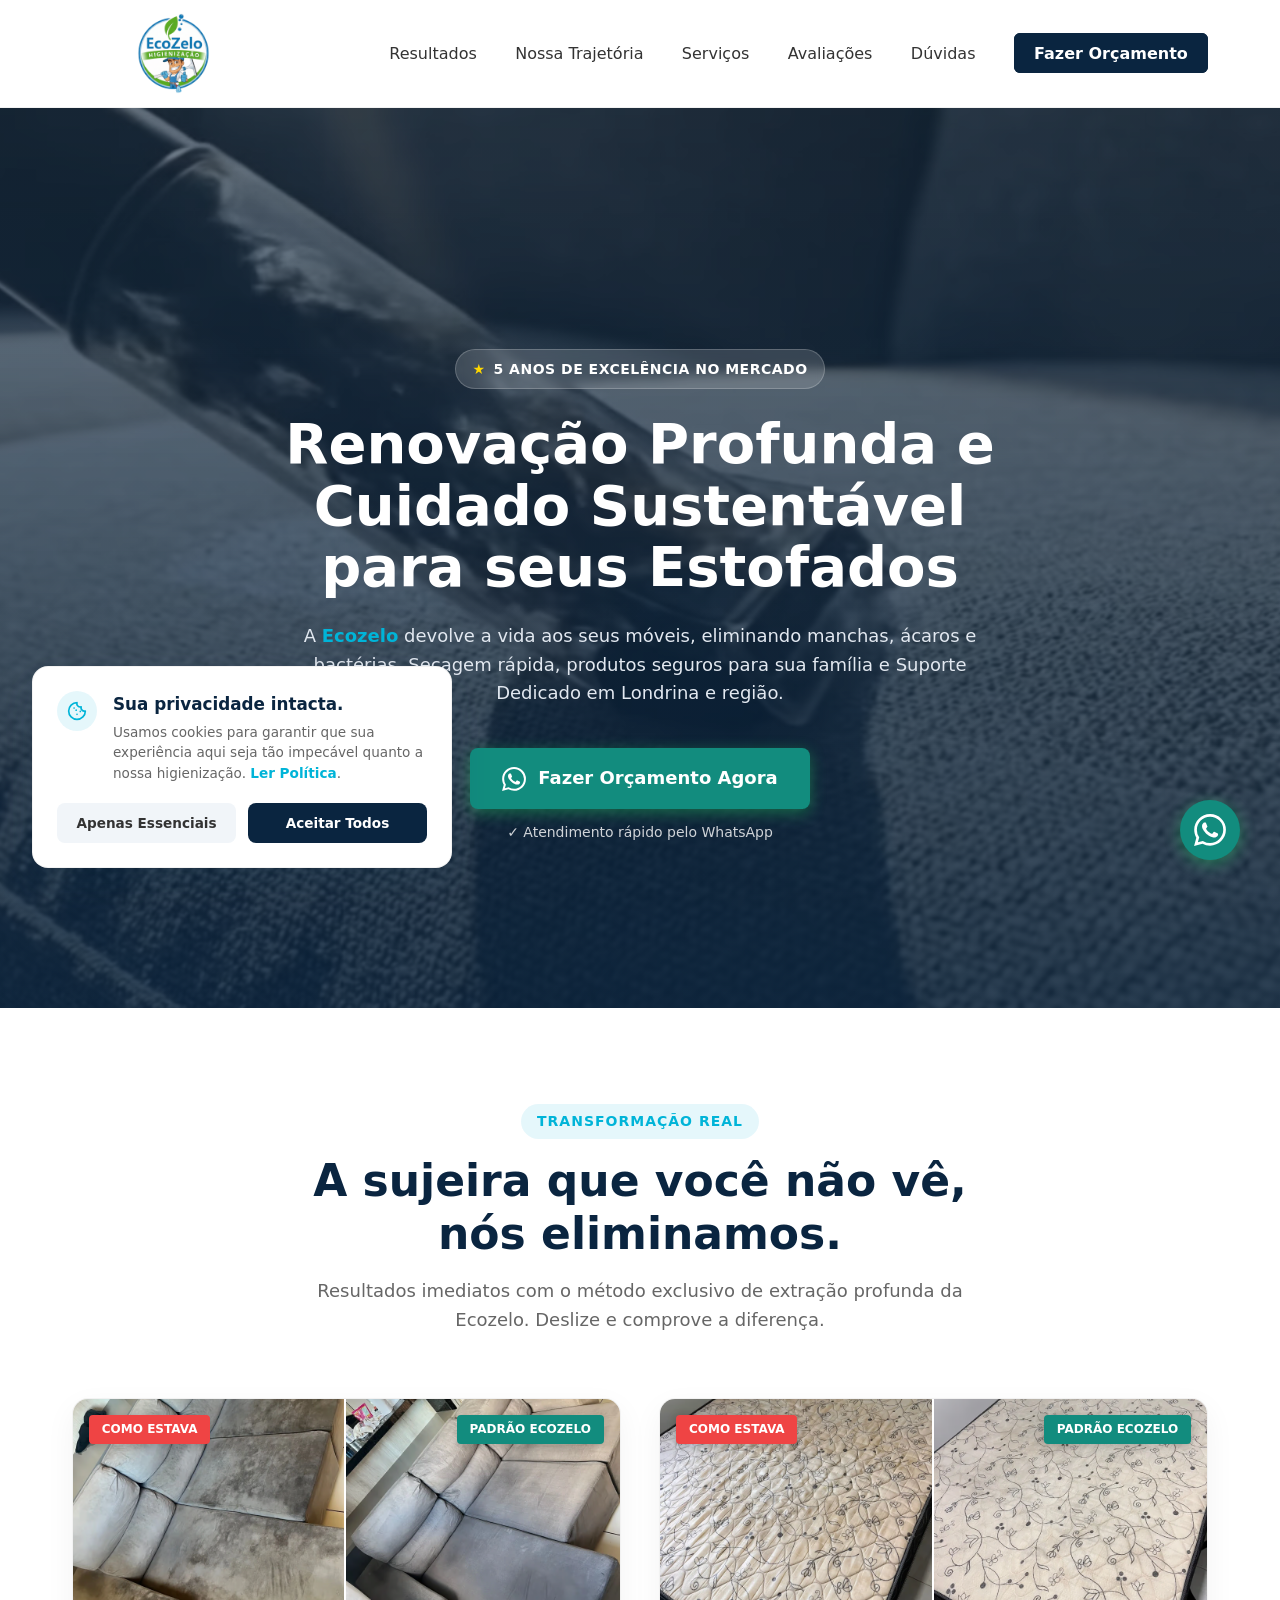
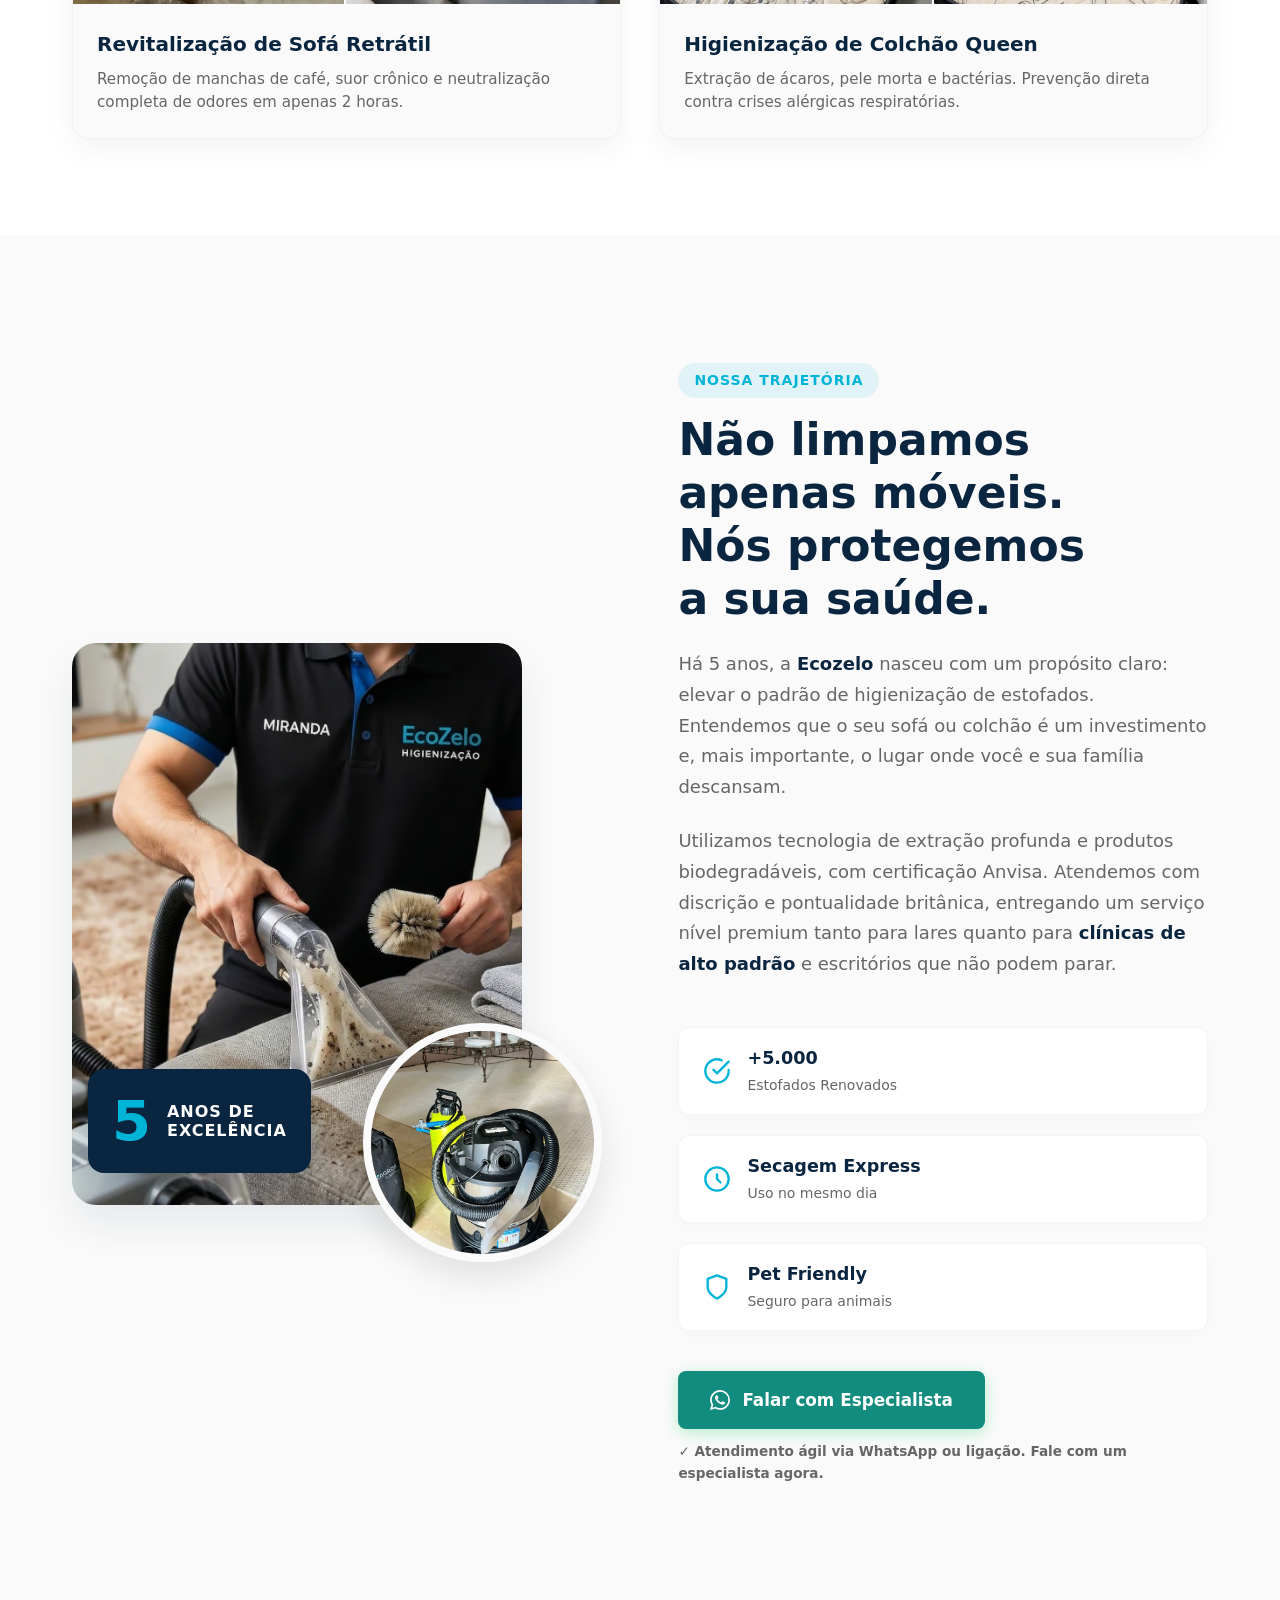
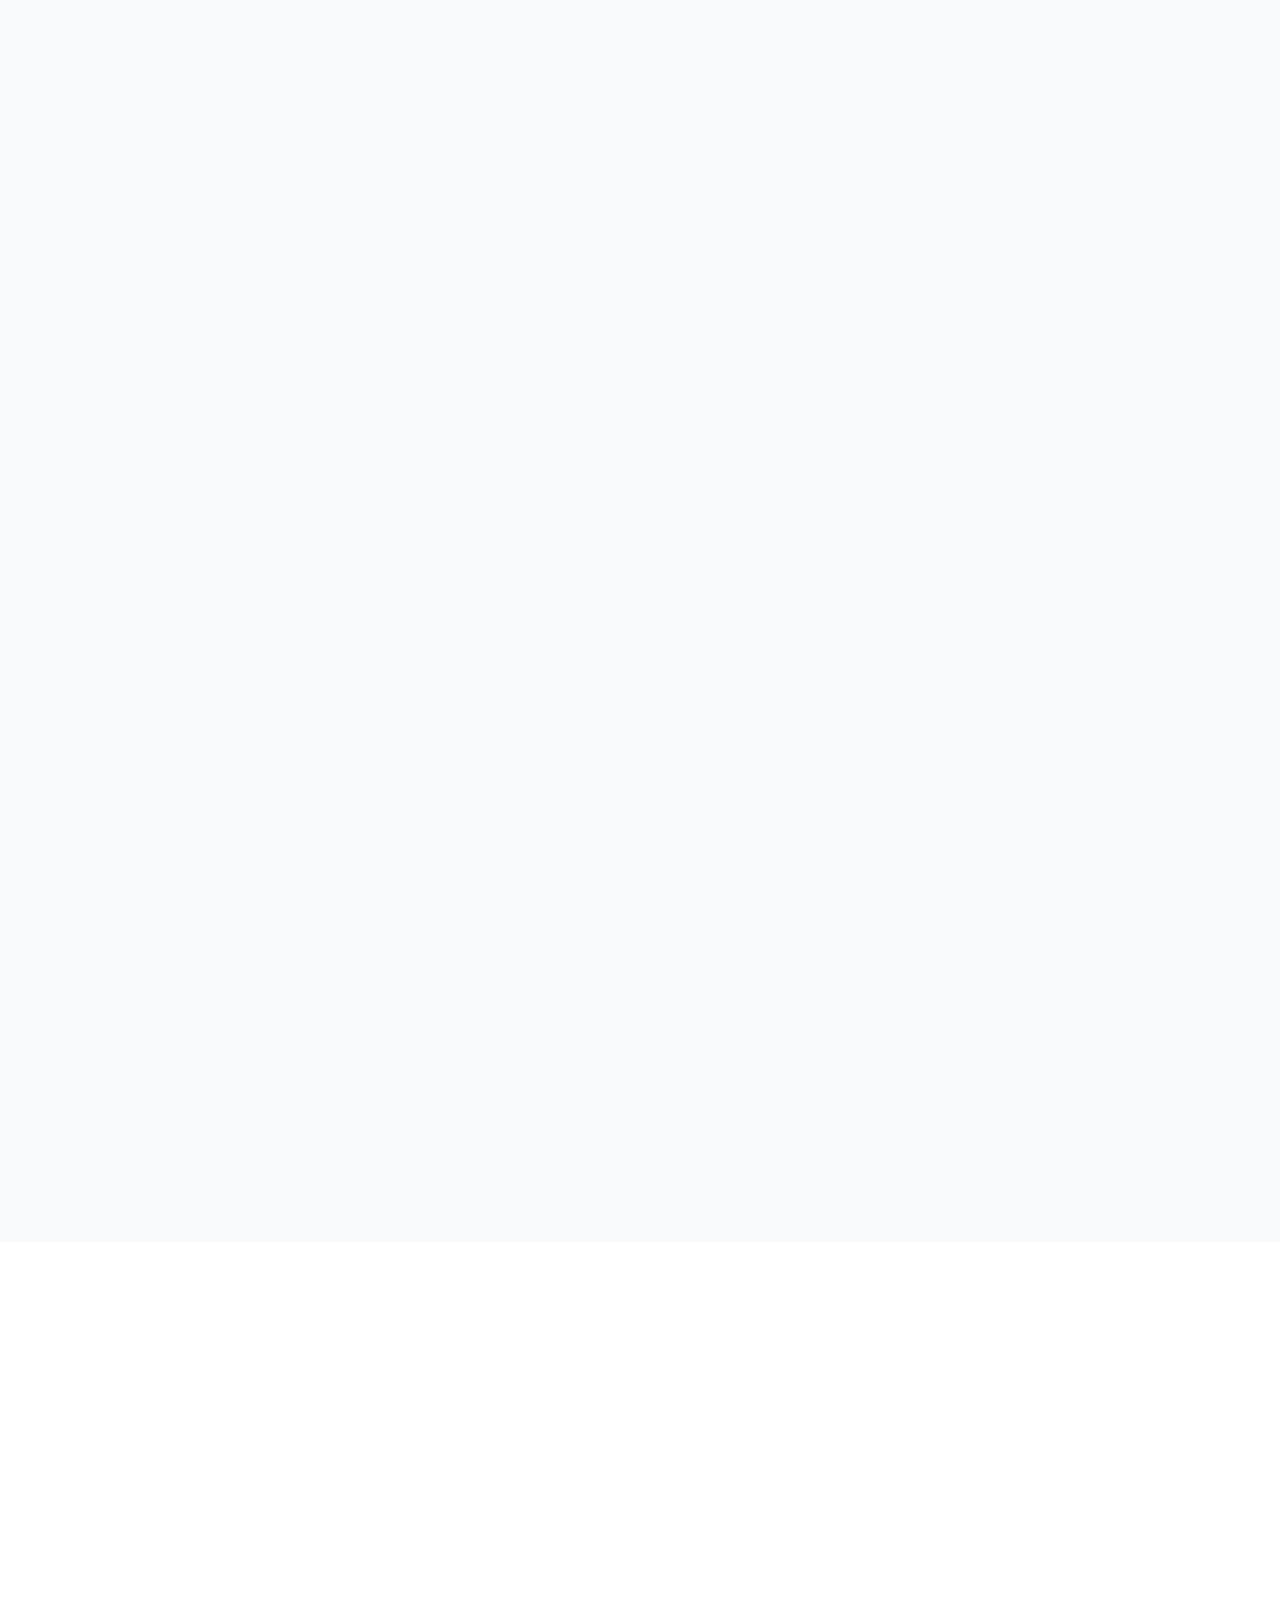
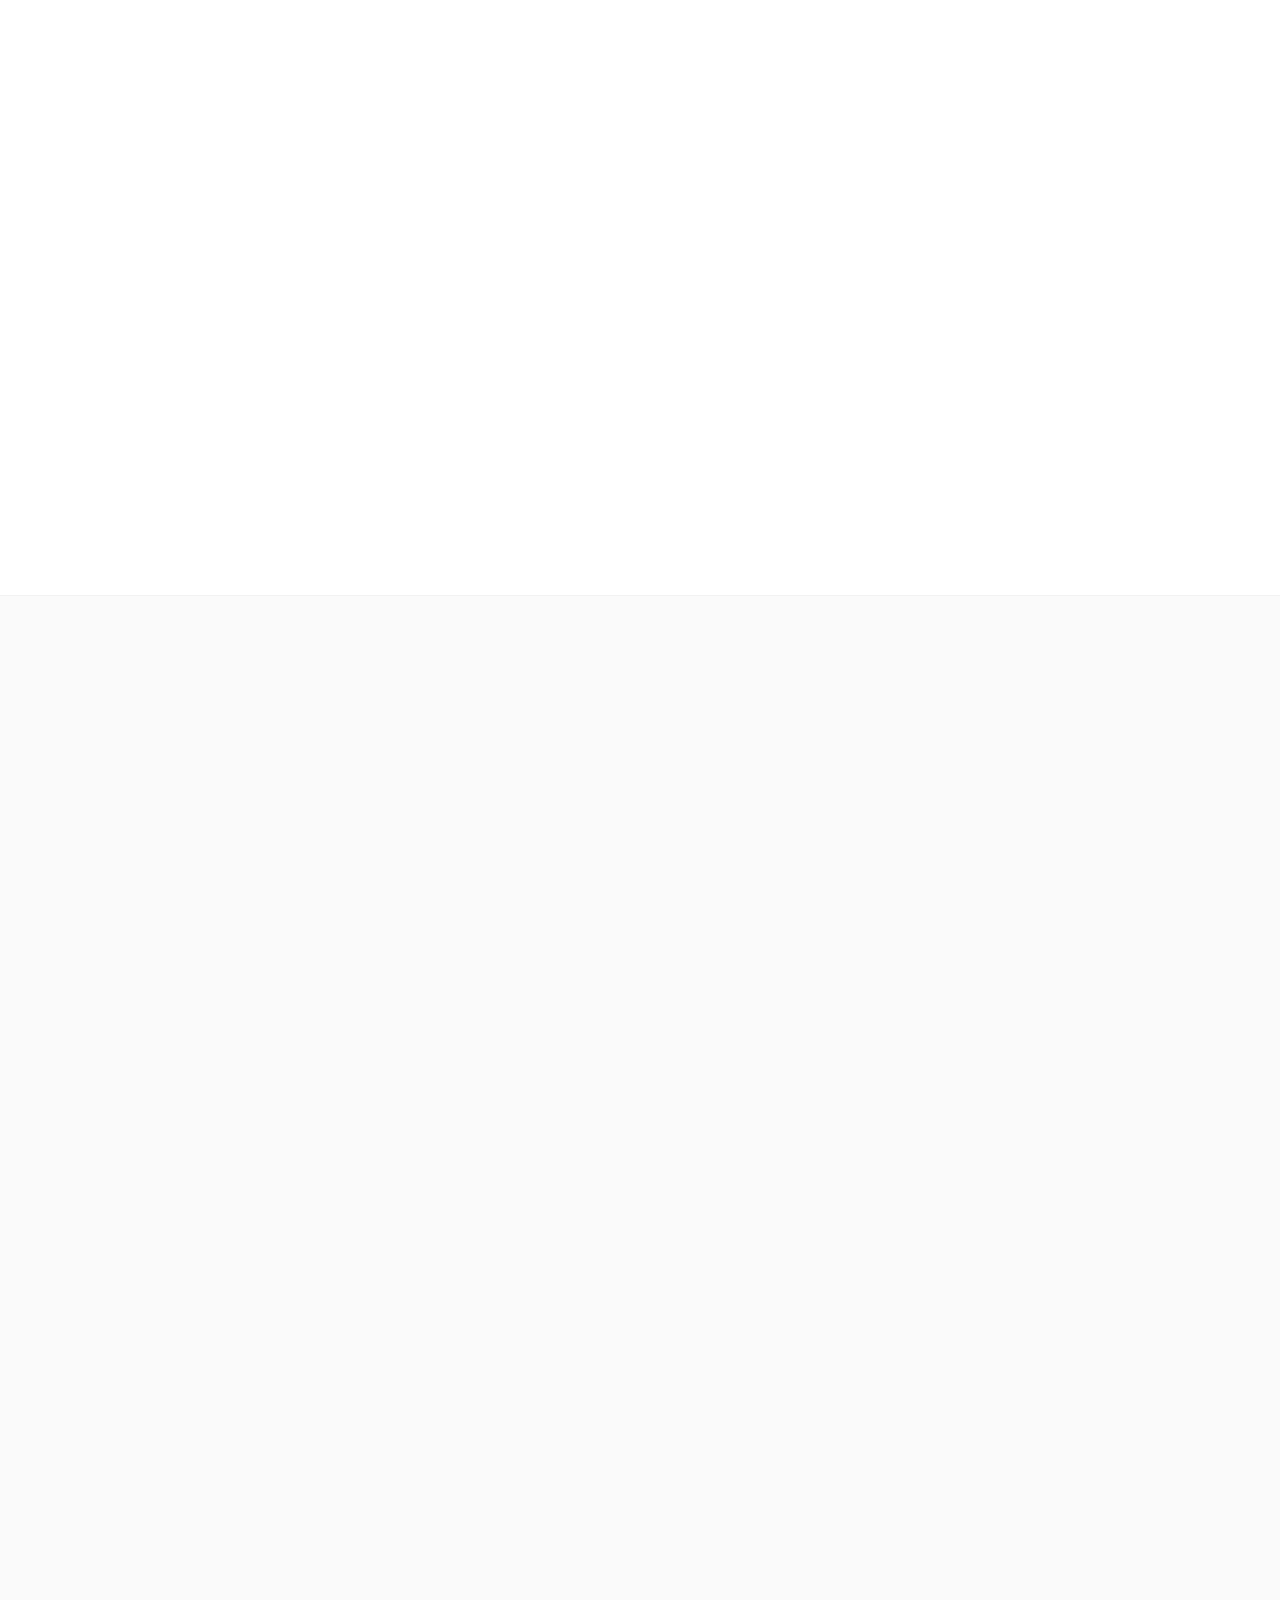
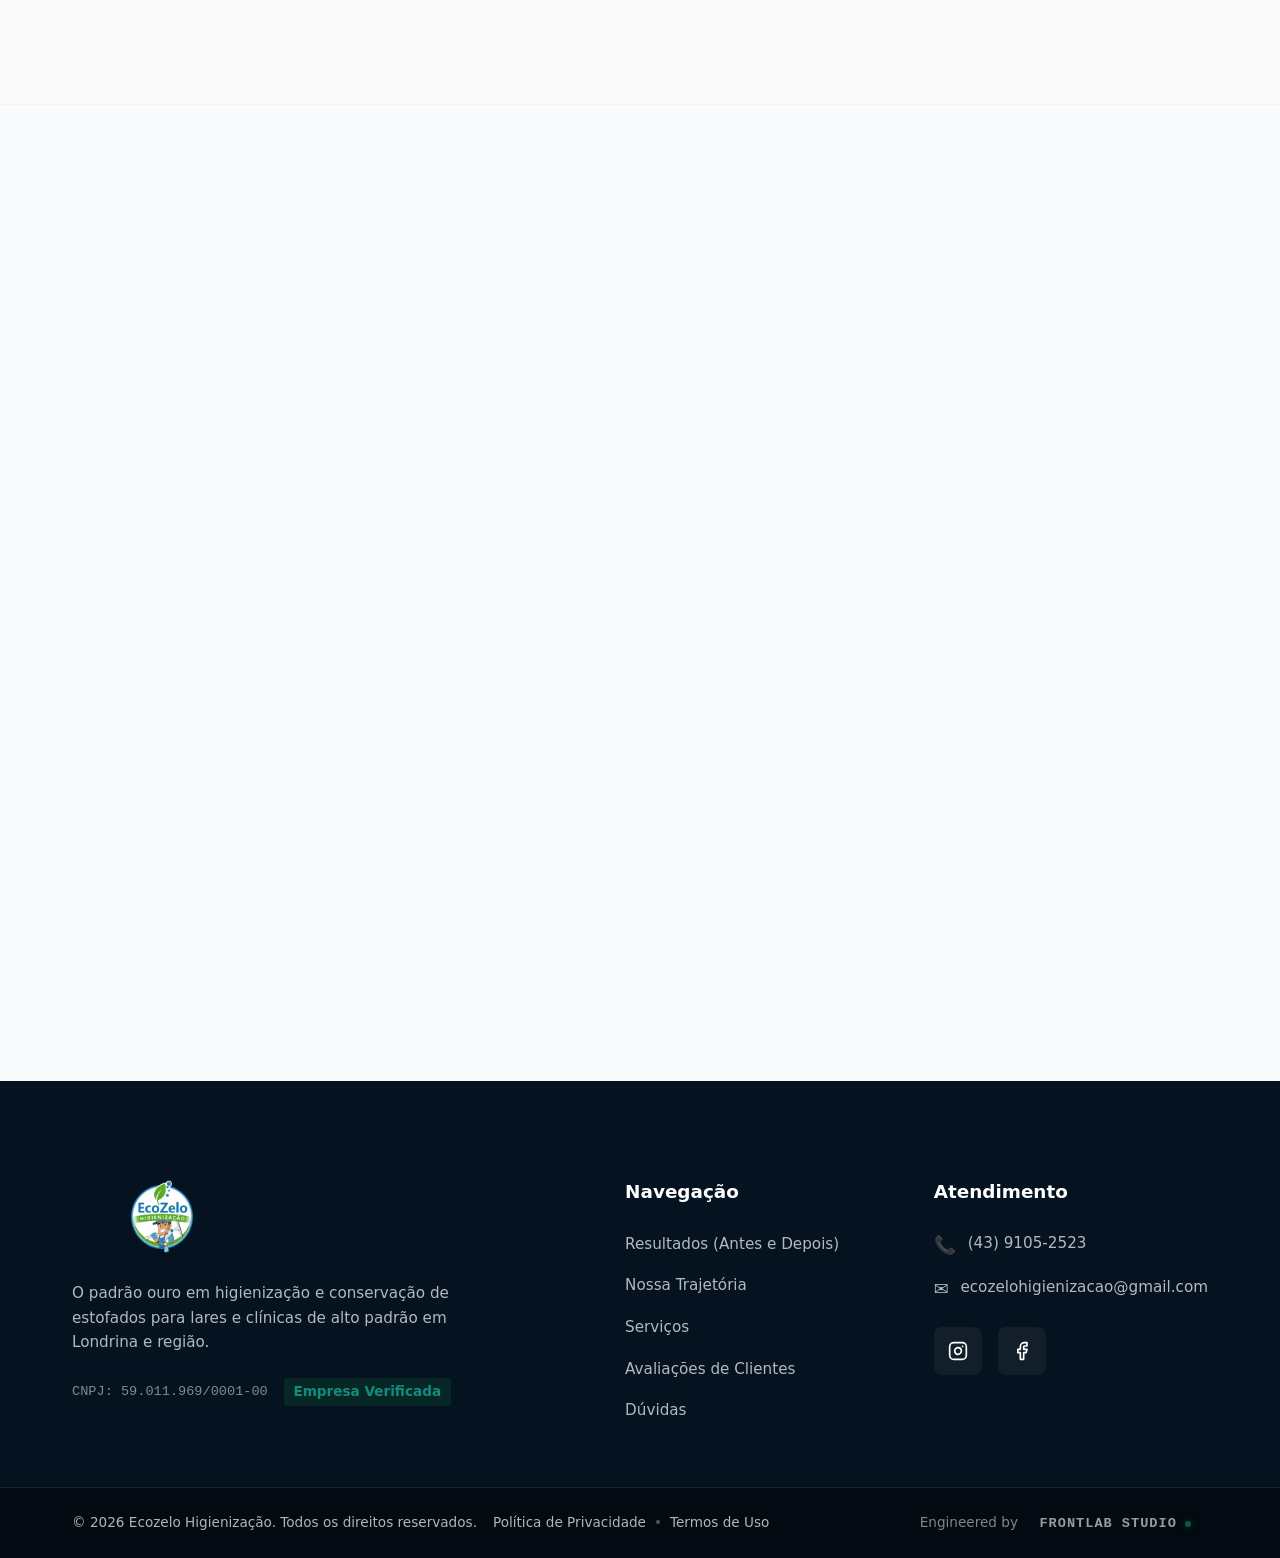
==== index.html @ 52eab503 "up" ====
<!DOCTYPE html>
<html lang="pt-BR">

<head>
    <meta charset="UTF-8">
    <meta name="viewport" content="width=device-width, initial-scale=1.0">

    <meta name="description"
        content="A Ecozelo Higienização devolve a vida aos seus móveis em Londrina e região. Remoção de manchas, ácaros e odores com secagem rápida e produtos seguros.">
    <meta name="robots" content="index, follow">
    <link rel="canonical" href="https://ecozelo.com.br/">

    <title>Ecozelo Higienização | Limpeza de Estofados</title>
    <link rel="stylesheet" href="assets/style/style.css">
    <link rel="shortcut icon" href="assets/svg/logo.png" type="image/x-png">
</head>

<body>

    <header class="header" id="header">
        <div class="container header-container">

            <a href="#" class="logo" aria-label="Ecozelo Higienização - Início">
                <img src="assets/svg/logo.png" alt="Ecozelo Higienização Logo" width="180" height="50" loading="eager"
                    fetchpriority="high">
            </a>

            <button class="mobile-menu-btn" id="mobile-menu-btn" aria-label="Abrir menu de navegação"
                aria-expanded="false" aria-controls="nav-menu">
                <span class="hamburger"></span>
            </button>
            <nav class="nav-menu" id="nav-menu">
                <ul class="nav-list">
                    <li><a href="#solucao" class="nav-link">Resultados</a></li>
                    <li><a href="#sobre" class="nav-link">Nossa Trajetória</a></li>
                    <li><a href="#servicos" class="nav-link">Serviços</a></li>
                    <li><a href="#depoimentos" class="nav-link">Avaliações</a></li>
                    <li><a href="#faq" class="nav-link">Dúvidas</a></li>
                    <li><a href="https://wa.me/554391052523?text=Olá,%20Ecozelo!%20Gostaria%20de%20solicitar%20um%20orçamento%20para%20higienização."
                            class="btn-primary-nav" target="_blank" rel="external nofollow noopener noreferrer">Fazer
                            Orçamento</a></li>
                </ul>
            </nav>
        </div>
    </header>
    <main>

        <section class="hero" id="inicio">
            <video autoplay loop muted playsinline class="hero-video" poster="assets/img/cama-antes.avif"
                fetchpriority="high">
            <source src="assets/midia/Video-Ecozelo-Mobile.webm" type="video/mp4" media="(max-width: 768px)">
            <source src="assets/midia/Video-Ecozelo-Desktop.webm" type="video/mp4">
            </video>

            <div class="hero-overlay"></div>

            <div class="container hero-content">
                <div class="trust-badge">
                    <span class="star-icon">★</span> 5 Anos de Excelência no Mercado
                </div>

                <h1 class="hero-title">
                    Renovação Profunda e Cuidado Sustentável para seus Estofados
                </h1>

                <p class="hero-subtitle">
                    A <strong>Ecozelo</strong> devolve a vida aos seus móveis, eliminando manchas, ácaros e bactérias.
                    Secagem rápida, produtos seguros para sua família e Suporte Dedicado em Londrina e região.
                </p>

                <div class="hero-actions">
                    <a href="https://wa.me/554391052523?text=Olá,%20Ecozelo!%20Gostaria%20de%20um%20orçamento."
                        class="btn-primary-pulse" target="_blank" rel="external nofollow noopener noreferrer">
                        <svg class="wpp-icon" viewBox="0 0 24 24" fill="currentColor" width="24" height="24">
                            <path
                                d="M17.472 14.382c-.297-.149-1.758-.867-2.03-.967-.273-.099-.471-.148-.67.15-.197.297-.767.966-.94 1.164-.173.199-.347.223-.644.075-.297-.15-1.255-.463-2.39-1.475-.883-.788-1.48-1.761-1.653-2.059-.173-.297-.018-.458.13-.606.134-.133.298-.347.446-.52.149-.174.198-.298.298-.497.099-.198.05-.371-.025-.52-.075-.149-.669-1.612-.916-2.207-.242-.579-.487-.5-.669-.51a12.8 12.8 0 0 0-.57-.01c-.198 0-.52.074-.792.372-.272.297-1.04 1.016-1.04 2.479 0 1.462 1.065 2.875 1.213 3.074.149.198 2.096 3.2 5.077 4.487.709.306 1.262.489 1.694.625.712.227 1.36.195 1.871.118.571-.085 1.758-.719 2.006-1.413.248-.694.248-1.289.173-1.413-.074-.124-.272-.198-.57-.347m-5.421 7.403h-.004a9.87 9.87 0 0 1-5.031-1.378l-.361-.214-3.741.982.998-3.648-.235-.374a9.86 9.86 0 0 1-1.51-5.26c.001-5.45 4.436-9.884 9.888-9.884 2.64 0 5.122 1.03 6.988 2.898a9.825 9.825 0 0 1 2.893 6.994c-.003 5.45-4.437 9.884-9.885 9.884m8.413-18.297A11.815 11.815 0 0 0 12.05 0C5.495 0 .16 5.335.157 11.892c0 2.096.547 4.142 1.588 5.945L.057 24l6.305-1.654a11.882 11.882 0 0 0 5.683 1.448h.005c6.554 0 11.89-5.335 11.893-11.893a11.821 11.821 0 0 0-3.48-8.413Z" />
                        </svg>
                        Fazer Orçamento Agora
                    </a>
                    <span class="micro-copy">✓ Atendimento rápido pelo WhatsApp</span>
                </div>
            </div>
        </section>

        <section class="secao-resultados" id="solucao">
            <div class="container">
                <header class="cabecalho-secao">
                    <span class="tag-secao">Transformação Real</span>
                    <h2 class="titulo-secao">A sujeira que você não vê, <br>nós eliminamos.</h2>
                    <p class="subtitulo-secao">Resultados imediatos com o método exclusivo de extração profunda da
                        Ecozelo. Deslize e comprove a diferença.</p>
                </header>

                <div class="grid-resultados">

                    <article class="card-resultado">
                        <div class="comparacao-wrapper">
                            <figure class="box-imagem box-antes">
                                <span class="badge-status badge-antes">Como Estava</span>
                                <picture>
                                    <source srcset="assets/img/sofa-antes.avif" type="image/avif">
                                    <img src="assets/img/sofa-antes.webp" alt="Sofá encardido antes da limpeza"
                                        loading="lazy" width="400" height="300" class="img-fluida">
                                </picture>
                            </figure>
                            <figure class="box-imagem box-depois">
                                <span class="badge-status badge-depois">Padrão Ecozelo</span>
                                <picture>
                                    <source srcset="assets/img/sofa-depois.avif" type="image/avif">
                                    <img src="assets/img/sofa-depois.webp" alt="Sofá completamente limpo pela Ecozelo"
                                        loading="lazy" width="400" height="300" class="img-fluida">
                                </picture>
                            </figure>
                        </div>
                        <div class="info-resultado">
                            <h3 class="titulo-card">Revitalização de Sofá Retrátil</h3>
                            <p class="texto-card">Remoção de manchas de café, suor crônico e neutralização completa de
                                odores em apenas 2 horas.</p>
                        </div>
                    </article>

                    <article class="card-resultado">
                        <div class="comparacao-wrapper">
                            <figure class="box-imagem box-antes">
                                <span class="badge-status badge-antes">Como Estava</span>
                                <picture>
                                    <source srcset="assets/img/cama-antes.avif" type="image/avif">
                                    <img src="assets/img/cama-antes.webp"
                                        alt="Colchão com ácaros e manchas antes da limpeza" loading="lazy" width="400"
                                        height="300" class="img-fluida">
                                </picture>
                            </figure>
                            <figure class="box-imagem box-depois">
                                <span class="badge-status badge-depois">Padrão Ecozelo</span>
                                <picture>
                                    <source srcset="assets/img/cama-depois.avif" type="image/avif">
                                    <img src="assets/img/cama-depois.webp" alt="Colchão higienizado pela Ecozelo"
                                        loading="lazy" width="400" height="300" class="img-fluida">
                                </picture>
                            </figure>
                        </div>
                        <div class="info-resultado">
                            <h3 class="titulo-card">Higienização de Colchão Queen</h3>
                            <p class="texto-card">Extração de ácaros, pele morta e bactérias. Prevenção direta contra
                                crises alérgicas respiratórias.</p>
                        </div>
                    </article>

                </div>
            </div>
        </section>

        <section class="secao-sobre" id="sobre">
            <div class="container wrapper-sobre">

                <div class="sobre-visual">
                    <div class="box-imagem-principal">
                        <picture>
                            <source srcset="assets/img/equipe-ecozelo.avif" type="image/avif">
                            <img src="assets/img/equipe-ecozelo.webp"
                                alt="Equipe Ecozelo realizando higienização profissional" loading="lazy" width="600"
                                height="700" class="img-sobre-destaque">
                        </picture>
                        <div class="selo-anos">
                            <span class="numero-selo">5</span>
                            <span class="texto-selo">Anos de<br>Excelência</span>
                        </div>
                    </div>
                    <div class="box-imagem-secundaria">
                        <picture>
                            <source srcset="assets/img/maquina-extratora.avif" type="image/avif">
                            <img src="assets/img/maquina-extratora.webp"
                                alt="Detalhe da máquina extratora de alta potência" loading="lazy" width="300"
                                height="300" class="img-sobre-detalhe">
                        </picture>
                    </div>
                </div>

                <div class="sobre-conteudo">
                    <span class="tag-secao">Nossa Trajetória</span>
                    <h2 class="titulo-secao-esquerda">Não limpamos apenas móveis. Nós protegemos a sua saúde.</h2>

                    <p class="texto-sobre">
                        Há 5 anos, a <strong>Ecozelo</strong> nasceu com um propósito claro: elevar o padrão de
                        higienização de estofados. Entendemos que o seu sofá ou colchão é um investimento e, mais
                        importante, o lugar onde você e sua família descansam.
                    </p>
                    <p class="texto-sobre">
                        Utilizamos tecnologia de extração profunda e produtos biodegradáveis, com certificação Anvisa.
                        Atendemos com discrição e pontualidade britânica, entregando um serviço nível premium tanto para
                        lares quanto para <strong>clínicas de alto padrão</strong> e escritórios que não podem parar.
                    </p>

                    <div class="stats-grid">
                        <div class="stat-item">
                            <svg class="icone-stat" viewBox="0 0 24 24" fill="none" stroke="currentColor"
                                stroke-width="2" stroke-linecap="round" stroke-linejoin="round">
                                <path d="M22 11.08V12a10 10 0 1 1-5.93-9.14"></path>
                                <polyline points="22 4 12 14.01 9 11.01"></polyline>
                            </svg>
                            <div>
                                <span class="stat-titulo">+5.000</span>
                                <span class="stat-desc">Estofados Renovados</span>
                            </div>
                        </div>
                        <div class="stat-item">
                            <svg class="icone-stat" viewBox="0 0 24 24" fill="none" stroke="currentColor"
                                stroke-width="2" stroke-linecap="round" stroke-linejoin="round">
                                <circle cx="12" cy="12" r="10"></circle>
                                <path d="M12 8v4l3 3"></path>
                            </svg>
                            <div>
                                <span class="stat-titulo">Secagem Express</span>
                                <span class="stat-desc">Uso no mesmo dia</span>
                            </div>
                        </div>
                        <div class="stat-item">
                            <svg class="icone-stat" viewBox="0 0 24 24" fill="none" stroke="currentColor"
                                stroke-width="2" stroke-linecap="round" stroke-linejoin="round">
                                <path d="M12 22s8-4 8-10V5l-8-3-8 3v7c0 6 8 10 8 10z"></path>
                            </svg>
                            <div>
                                <span class="stat-titulo">Pet Friendly</span>
                                <span class="stat-desc">Seguro para animais</span>
                            </div>
                        </div>
                    </div>
                    <div class="cta-sobre-wrapper">
                        <a href="https://wa.me/554391052523?text=Olá,%20Ecozelo!%20Gostaria%20de%20um%20orçamento%20detalhado."
                            class="btn-whatsapp-sobre" target="_blank" rel="external nofollow noopener noreferrer">
                            <svg viewBox="0 0 24 24" fill="currentColor" width="20" height="20">
                                <path
                                    d="M17.472 14.382c-.297-.149-1.758-.867-2.03-.967-.273-.099-.471-.148-.67.15-.197.297-.767.966-.94 1.164-.173.199-.347.223-.644.075-.297-.15-1.255-.463-2.39-1.475-.883-.788-1.48-1.761-1.653-2.059-.173-.297-.018-.458.13-.606.134-.133.298-.347.446-.52.149-.174.198-.298.298-.497.099-.198.05-.371-.025-.52-.075-.149-.669-1.612-.916-2.207-.242-.579-.487-.5-.669-.51a12.8 12.8 0 0 0-.57-.01c-.198 0-.52.074-.792.372-.272.297-1.04 1.016-1.04 2.479 0 1.462 1.065 2.875 1.213 3.074.149.198 2.096 3.2 5.077 4.487.709.306 1.262.489 1.694.625.712.227 1.36.195 1.871.118.571-.085 1.758-.719 2.006-1.413.248-.694.248-1.289.173-1.413-.074-.124-.272-.198-.57-.347m-5.421 7.403h-.004a9.87 9.87 0 0 1-5.031-1.378l-.361-.214-3.741.982.998-3.648-.235-.374a9.86 9.86 0 0 1-1.51-5.26c.001-5.45 4.436-9.884 9.888-9.884 2.64 0 5.122 1.03 6.988 2.898a9.825 9.825 0 0 1 2.893 6.994c-.003 5.45-4.437 9.884-9.885 9.884m8.413-18.297A11.815 11.815 0 0 0 12.05 0C5.495 0 .16 5.335.157 11.892c0 2.096.547 4.142 1.588 5.945L.057 24l6.305-1.654a11.882 11.882 0 0 0 5.683 1.448h.005c6.554 0 11.89-5.335 11.893-11.893a11.821 11.821 0 0 0-3.48-8.413Z" />
                            </svg>
                            Falar com Especialista
                        </a>
                        <span class="micro-copy-sobre">✓ Atendimento ágil via WhatsApp ou ligação. Fale com um
                            especialista agora.</span>
                    </div>
                </div>
            </div>
        </section>

        <section class="secao-servicos" id="servicos">
            <div class="container">
                <header class="cabecalho-secao cabecalho-claro">
                    <span class="tag-secao tag-clara">Nosso Portfólio</span>
                    <h2 class="titulo-secao">Soluções completas para<br>cada tipo de tecido.</h2>
                    <p class="subtitulo-secao">Técnicas específicas e produtos homologados para garantir a integridade
                        do seu estofado, seja na sua casa ou na sua empresa.</p>
                </header>

                <div class="grid-servicos">

                    <article class="card-servico">
                        <picture class="bg-servico">
                            <source srcset="assets/img/servico-sofa.avif" type="image/avif">
                            <img src="assets/img/servico-sofa.webp" alt="Higienização de Sofás e Poltronas"
                                loading="lazy" width="400" height="500">
                        </picture>
                        <div class="overlay-servico"></div>
                        <div class="conteudo-servico">
                            <div class="icone-servico">🛋️</div>
                            <h3 class="titulo-servico">Sofás e Poltronas</h3>
                            <p class="desc-servico">Remoção de sujidade profunda, suor e recuperação da cor original do
                                tecido. Ideal para linho, suede e veludo.</p>
                            <span class="link-servico">Solicitar Orçamento <span class="seta">→</span></span>
                        </div>
                        <a href="https://wa.me/554391052523?text=Ol%C3%A1%2C%20Ecozelo!%20Gostaria%20de%20um%20or%C3%A7amento%20para%20a%20limpeza%20de%20Sof%C3%A1s%20e%20Poltronas."
                            target="_blank" rel="external nofollow noopener noreferrer" class="link-absoluto"
                            aria-label="Orçamento para Sofás e Poltronas"></a>
                    </article>

                    <article class="card-servico">
                        <picture class="bg-servico">
                            <source srcset="assets/img/servico-colchao.avif" type="image/avif">
                            <img src="assets/img/servico-colchao.webp" alt="Higienização de Colchões" loading="lazy"
                                width="400" height="500">
                        </picture>
                        <div class="overlay-servico"></div>
                        <div class="conteudo-servico">
                            <div class="icone-servico">🛏️</div>
                            <h3 class="titulo-servico">Colchões e Camas</h3>
                            <p class="desc-servico">Tratamento intensivo antiácaro e antifungo. Qualidade de sono
                                restaurada e prevenção de alergias respiratórias.</p>
                            <span class="link-servico">Solicitar Orçamento <span class="seta">→</span></span>
                        </div>
                        <a href="https://wa.me/554391052523?text=Ol%C3%A1%2C%20Ecozelo!%20Gostaria%20de%20saber%20mais%20sobre%20a%20higieniza%C3%A7%C3%A3o%20de%20Colch%C3%B5es%20e%20Camas."
                            target="_blank" rel="external nofollow noopener noreferrer" class="link-absoluto"
                            aria-label="Orçamento para Colchões"></a>
                    </article>

                    <article class="card-servico destaque-b2b">
                        <picture class="bg-servico">
                            <source srcset="assets/img/servico-clinica.avif" type="image/avif">
                            <img src="assets/img/servico-clinica.webp" alt="Higienização para Clínicas e Escritórios"
                                loading="lazy" width="400" height="500">
                        </picture>
                        <div class="overlay-servico"></div>
                        <div class="conteudo-servico">
                            <div class="icone-servico">🏢</div>
                            <h3 class="titulo-servico">Clínicas e Corporativo</h3>
                            <p class="desc-servico">Higienização de alto padrão para recepções, cadeiras ergonômicas e
                                macas. Cronograma flexível para não interromper seus atendimentos.</p>
                            <span class="link-servico">Falar com Consultor <span class="seta">→</span></span>
                        </div>
                        <div class="badge-premium">Premium</div>
                        <a href="https://wa.me/554391052523?text=Ol%C3%A1%2C%20Ecozelo!%20Gostaria%20de%20um%20or%C3%A7amento%20empresarial%20para%20higieniza%C3%A7%C3%A3o%20em%20Cl%C3%ADnica%2FEscrit%C3%B3rio."
                            target="_blank" rel="external nofollow noopener noreferrer" class="link-absoluto"
                            aria-label="Orçamento B2B para Clínicas"></a>
                    </article>

                    <article class="card-servico">
                        <picture class="bg-servico">
                            <source srcset="assets/img/servico-carro.avif" type="image/avif">
                            <img src="assets/img/servico-carro.webp" alt="Estética Automotiva Interna" loading="lazy"
                                width="400" height="500">
                        </picture>
                        <div class="overlay-servico"></div>
                        <div class="conteudo-servico">
                            <div class="icone-servico">🚗</div>
                            <h3 class="titulo-servico">Interior Automotivo</h3>
                            <p class="desc-servico">Limpeza detalhada de bancos (tecido ou couro), teto, carpetes e
                                painel. Renovação completa do interior do seu veículo.</p>
                            <span class="link-servico">Solicitar Orçamento <span class="seta">→</span></span>
                        </div>
                        <a href="https://wa.me/554391052523?text=Ol%C3%A1%2C%20Ecozelo!%20Gostaria%20de%20um%20or%C3%A7amento%20para%20a%20higieniza%C3%A7%C3%A3o%20interna%20do%20meu%20ve%C3%ADculo."
                            target="_blank" rel="external nofollow noopener noreferrer" class="link-absoluto"
                            aria-label="Orçamento Automotivo"></a>
                    </article>

                    <article class="card-servico">
                        <picture class="bg-servico">
                            <source srcset="assets/img/servico-impermeabilizacao.avif" type="image/avif">
                            <img src="assets/img/servico-impermeabilizacao.webp" alt="Impermeabilização de Estofados"
                                loading="lazy" width="400" height="500">
                        </picture>
                        <div class="overlay-servico"></div>
                        <div class="conteudo-servico">
                            <div class="icone-servico">🛡️</div>
                            <h3 class="titulo-servico">Impermeabilização</h3>
                            <p class="desc-servico">Blindagem do tecido contra líquidos e sujeiras acidentais. Aumenta a
                                vida útil do seu móvel em até 3 vezes.</p>
                            <span class="link-servico">Blindar meu Sofá <span class="seta">→</span></span>
                        </div>
                        <a href="https://wa.me/554391052523?text=Ol%C3%A1%2C%20Ecozelo!%20Tenho%20interesse%20no%20servi%C3%A7o%20de%20Impermeabiliza%C3%A7%C3%A3o%20de%20estofados.%20Como%20funciona%3F"
                            target="_blank" rel="external nofollow noopener noreferrer" class="link-absoluto"
                            aria-label="Orçamento para Impermeabilização"></a>
                    </article>

                    <article class="card-servico">
                        <picture class="bg-servico">
                            <source srcset="assets/img/servico-tapete.avif" type="image/avif">
                            <img src="assets/img/servico-tapete.webp" alt="Limpeza de Tapetes e Carpetes" loading="lazy"
                                width="400" height="500">
                        </picture>
                        <div class="overlay-servico"></div>
                        <div class="conteudo-servico">
                            <div class="icone-servico">🧶</div>
                            <h3 class="titulo-servico">Tapetes e Carpetes</h3>
                            <p class="desc-servico">Lavagem profissional que preserva as tramas e remove odores
                                impregnados, ideal para quem tem pets em casa.</p>
                            <span class="link-servico">Solicitar Orçamento <span class="seta">→</span></span>
                        </div>
                        <a href="https://wa.me/554391052523?text=Ol%C3%A1%2C%20Ecozelo!%20Gostaria%20de%20solicitar%20um%20or%C3%A7amento%20para%20lavagem%20de%20Tapetes%20e%20Carpetes."
                            target="_blank" rel="external nofollow noopener noreferrer" class="link-absoluto"
                            aria-label="Orçamento para Tapetes"></a>
                    </article>
                </div>
            </div>
        </section>

        <section class="secao-diferenciais" id="diferenciais">
            <div class="container">
                <header class="cabecalho-secao">
                    <span class="tag-secao">Por que a Ecozelo?</span>
                    <h2 class="titulo-secao">O mais alto nível de excelência em higienização e<br>biossegurança</h2>
                    <p class="subtitulo-secao">Não somos apenas limpadores. Somos especialistas em biossegurança e
                        conservação de patrimônio, preparados para atender lares exigentes e empresas que não podem
                        parar.</p>
                </header>

                <div class="grid-diferenciais">

                    <article class="card-diferencial">
                        <div class="icone-box">
                            <svg viewBox="0 0 24 24" fill="none" stroke="currentColor" stroke-width="2"
                                stroke-linecap="round" stroke-linejoin="round">
                                <circle cx="12" cy="12" r="10"></circle>
                                <polyline points="12 6 12 12 16 14"></polyline>
                            </svg>
                        </div>
                        <h3 class="titulo-diferencial">Secagem Ultra-Rápida</h3>
                        <p class="desc-diferencial">Tecnologia de extração a vácuo de alta potência que deixa seu
                            estofado pronto para uso em poucas horas. Ideal para não interromper os atendimentos da sua
                            clínica ou a rotina da sua casa.</p>
                    </article>

                    <article class="card-diferencial">
                        <div class="icone-box">
                            <svg viewBox="0 0 24 24" fill="none" stroke="currentColor" stroke-width="2"
                                stroke-linecap="round" stroke-linejoin="round">
                                <path d="M12 22s8-4 8-10V5l-8-3-8 3v7c0 6 8 10 8 10z"></path>
                                <path d="M9 12l2 2 4-4"></path>
                            </svg>
                        </div>
                        <h3 class="titulo-diferencial">Produtos Nível Hospitalar</h3>
                        <p class="desc-diferencial">Utilizamos apenas soluções biodegradáveis, antialérgicas e com laudo
                            técnico. Segurança absoluta para pacientes, crianças de colo e animais de estimação.</p>
                    </article>

                    <article class="card-diferencial">
                        <div class="icone-box">
                            <svg viewBox="0 0 24 24" fill="none" stroke="currentColor" stroke-width="2"
                                stroke-linecap="round" stroke-linejoin="round">
                                <rect x="3" y="4" width="18" height="18" rx="2" ry="2"></rect>
                                <line x1="16" y1="2" x2="16" y2="6"></line>
                                <line x1="8" y1="2" x2="8" y2="6"></line>
                                <line x1="3" y1="10" x2="21" y2="10"></line>
                            </svg>
                        </div>
                        <h3 class="titulo-diferencial">Agenda Inteligente</h3>
                        <p class="desc-diferencial">Sabemos que o seu tempo é valioso. Oferecemos agendamento com
                            pontualidade britânica e horários flexíveis para empresas, garantindo zero impacto na sua
                            operação.</p>
                    </article>

                    <article class="card-diferencial">
                        <div class="icone-box">
                            <svg viewBox="0 0 24 24" fill="none" stroke="currentColor" stroke-width="2"
                                stroke-linecap="round" stroke-linejoin="round">
                                <path d="M17 21v-2a4 4 0 0 0-4-4H5a4 4 0 0 0-4 4v2"></path>
                                <circle cx="9" cy="7" r="4"></circle>
                                <path d="M23 21v-2a4 4 0 0 0-3-3.87"></path>
                                <path d="M16 3.13a4 4 0 0 1 0 7.75"></path>
                            </svg>
                        </div>
                        <h3 class="titulo-diferencial">Equipe Premium</h3>
                        <p class="desc-diferencial">Técnicos rigorosamente treinados, fardados e orientados a atuar com
                            máxima discrição e respeito em ambientes residenciais e corporativos de alto padrão.</p>
                    </article>

                </div>
            </div>
        </section>

        <section class="secao-depoimentos" id="depoimentos">
            <div class="container">
                <header class="cabecalho-secao">
                    <span class="tag-secao">Clientes Satisfeitos</span>
                    <h2 class="titulo-secao">A confiança de quem já<br>experimentou o padrão Ecozelo.</h2>
                    <p class="subtitulo-secao">A escolha de confiança para lares e empresas em Londrina, com excelência
                        comprovada no Google.</p>
                </header>
            </div>

            <div class="marquee-wrapper">
                <div class="marquee-track">

                    <article class="card-depoimento">
                        <div class="estrelas">★★★★★</div>
                        <p class="texto-depoimento">"Contratamos a Ecozelo para higienizar as macas e a recepção da
                            nossa clínica em Londrina. Trabalho impecável, rápido e sem cheiro forte de química. Nossos
                            pacientes agradeceram!"</p>
                        <div class="autor-depoimento">
                            <div class="avatar-autor img-bg"
                                style="background-image: url('assets/img/avatar-01.webp');"></div>
                            <div>
                                <h3 class="nome-autor">Dra. Camila M.</h3>
                                <span class="cargo-autor">Diretora Clínica</span>
                            </div>
                        </div>
                    </article>

                    <article class="card-depoimento">
                        <div class="estrelas">★★★★★</div>
                        <p class="texto-depoimento">"Salvaram meu sofá! Tenho dois cachorros em casa e o cheiro estava
                            insuportável. Fizeram a extração profunda e parecia que o estofado tinha acabado de sair da
                            loja. Recomendo de olhos fechados."</p>
                        <div class="autor-depoimento">
                            <div class="avatar-autor img-bg"
                                style="background-image: url('assets/img/avatar-02.webp');"></div>
                            <div>
                                <h3 class="nome-autor">Rafael S.</h3>
                                <span class="cargo-autor">Cliente Residencial</span>
                            </div>
                        </div>
                    </article>

                    <article class="card-depoimento">
                        <div class="estrelas">★★★★★</div>
                        <p class="texto-depoimento">"A agilidade me surpreendeu. Pedi um orçamento de manhã e à tarde a
                            equipe já estava no meu apartamento. A secagem foi super rápida, no mesmo dia já pudemos
                            usar a sala para receber visitas."</p>
                        <div class="autor-depoimento">
                            <div class="avatar-autor img-bg"
                                style="background-image: url('assets/img/avatar-03.webp');"></div>
                            <div>
                                <h3 class="nome-autor">Amanda T.</h3>
                                <span class="cargo-autor">Cliente Residencial</span>
                            </div>
                        </div>
                    </article>

                    <article class="card-depoimento">
                        <div class="estrelas">★★★★★</div>
                        <p class="texto-depoimento">"Fizeram a higienização de 40 cadeiras ergonômicas no nosso
                            escritório. A equipe foi super discreta, não atrapalhou nossa operação e o resultado foi
                            visível na hora. Profissionais de alto nível."</p>
                        <div class="autor-depoimento">
                            <div class="avatar-autor img-bg"
                                style="background-image: url('assets/img/avatar-04.webp');"></div>
                            <div>
                                <h3 class="nome-autor">Lucas V.</h3>
                                <span class="cargo-autor">Gestor de RH</span>
                            </div>
                        </div>

                    </article>
                </div>
            </div>
        </section>

        <section class="secao-localizacao" id="localizacao">
            <div class="container wrapper-localizacao">

                <div class="info-localizacao">
                    <header class="cabecalho-secao-esquerda">
                        <span class="tag-secao">Onde Estamos</span>
                        <h2 class="titulo-secao-esquerda">Chegamos rápido até você.</h2>
                        <p class="subtitulo-secao">Nossa sede operacional está estrategicamente localizada para garantir
                            agilidade no atendimento de lares e clínicas de alto padrão em <strong>Londrina, Cambé e
                                Ibiporã</strong>.</p>
                    </header>

                    <div class="lista-contatos">
                        <div class="item-contato">
                            <div class="icone-contato">📍</div>
                            <div>
                                <h3 class="titulo-contato">Sede Operacional</h3>
                                <p class="texto-contato">Gleba Palhano - Londrina, PR</p>
                                <span class="micro-texto">(Atendimento exclusivo a domicílio/in loco)</span>
                            </div>
                        </div>

                        <div class="item-contato">
                            <div class="icone-contato">🕒</div>
                            <div>
                                <h3 class="titulo-contato">Horário de Atendimento</h3>
                                <p class="texto-contato">Segunda a Sábado: 08h às 18h</p>
                                <span class="micro-texto">Horários especiais para clínicas corporativas mediante
                                    agendamento.</span>
                            </div>
                        </div>

                        <div class="item-contato">
                            <div class="icone-contato">📞</div>
                            <div>
                                <h3 class="titulo-contato">Central de Agendamento</h3>
                                <p class="texto-contato destaque-texto">(43) 9105-2523</p>

                                <p class="link-email">ecozelohigienizacao@gmail.com</p>
                            </div>
                        </div>
                    </div>

                    <a href="https://wa.me/554391052523?text=Olá,%20Ecozelo!%20Vi%20a%20localização%20de%20vocês%20no%20site%20e%20gostaria%20de%20agendar%20uma%20higienização%20para%20minha%20região."
                        target="_blank" rel="external nofollow noopener noreferrer"
                        class="btn-primary-pulse mt-btn">Agendar Higienização</a>
                </div>
                <div class="box-mapa">
                    <iframe
                        src="https://www.google.com/maps/embed?pb=!1m18!1m12!1m3!1d468872.4770178656!2d-51.24634585!3d-23.3496151!2m3!1f0!2f0!3f0!3m2!1i1024!2i768!4f13.1!3m3!1m2!1s0x1b6911364c8c5d9%3A0xd6498611a0a1db85!2sEcozelo%20-%20Higieniza%C3%A7%C3%A3o!5e0!3m2!1spt-BR!2sbr!4v1774375610600!5m2!1spt-BR!2sbr"
                        width="100%" height="100%" style="border:0;" allowfullscreen="" loading="lazy"
                        referrerpolicy="no-referrer-when-downgrade"
                        title="Localização de Atendimento Ecozelo em Londrina">
                    </iframe>

                    <div class="overlay-mapa"></div>
                </div>

            </div>
        </section>

        <section class="secao-faq" id="faq">
            <div class="container wrapper-faq">
                <header class="cabecalho-secao">
                    <span class="tag-secao">Tire suas Dúvidas</span>
                    <h2 class="titulo-secao">Ainda não tem certeza?<br>Nós respondemos.</h2>
                    <p class="subtitulo-secao">Transparência total sobre o nosso processo de higienização premium.</p>
                </header>

                <div class="lista-faq">

                    <details class="item-faq" name="faq-ecozelo">
                        <summary class="pergunta-faq">
                            Precisa de sol para secar? Quanto tempo demora?
                            <span class="icone-faq">+</span>
                        </summary>
                        <div class="resposta-faq">
                            <p>Não precisa de sol! Nossa máquina de extração a vácuo suga até 90% da umidade no momento
                                da limpeza. O estofado seca na própria sombra, em ambiente ventilado, levando em média
                                de 4 a 8 horas para estar totalmente pronto para uso.</p>
                        </div>
                    </details>

                    <details class="item-faq" name="faq-ecozelo">
                        <summary class="pergunta-faq">
                            Vocês removem cheiro de urina de cachorro/gato?
                            <span class="icone-faq">+</span>
                        </summary>
                        <div class="resposta-faq">
                            <p>Sim! Utilizamos neutralizadores de odor específicos e enzimas que quebram as moléculas da
                                urina do seu pet. Além de remover a mancha (se não estiver oxidada), eliminamos 100% o
                                mau cheiro e as bactérias causadoras do odor.</p>
                        </div>
                    </details>

                    <details class="item-faq" name="faq-ecozelo">
                        <summary class="pergunta-faq">
                            Tenho uma clínica. Vocês atendem fora do horário comercial?
                            <span class="icone-faq">+</span>
                        </summary>
                        <div class="resposta-faq">
                            <p>Com certeza. Entendemos que clínicas e escritórios não podem parar. Temos horários
                                flexíveis (incluindo noturno e finais de semana) para realizar a higienização de macas e
                                cadeiras sem impactar o fluxo dos seus pacientes.</p>
                        </div>
                    </details>

                    <details class="item-faq" name="faq-ecozelo">
                        <summary class="pergunta-faq">
                            Emitem Nota Fiscal e laudo técnico para empresas?
                            <span class="icone-faq">+</span>
                        </summary>
                        <div class="resposta-faq">
                            <p>Sim. Somos uma empresa legalmente constituída. Emitimos Nota Fiscal para todos os
                                serviços prestados e podemos fornecer o laudo dos produtos utilizados (aprovados pela
                                Anvisa), garantindo conformidade com a vigilância sanitária para o seu negócio.</p>
                        </div>
                    </details>

                    <details class="item-faq" name="faq-ecozelo">
                        <summary class="pergunta-faq">
                            Os produtos usados dão alergia em crianças?
                            <span class="icone-faq">+</span>
                        </summary>
                        <div class="resposta-faq">
                            <p>Pelo contrário! O objetivo da nossa higienização é justamente eliminar ácaros e fungos
                                causadores de alergias. Utilizamos apenas shampoos biodegradáveis, de nível hospitalar e
                                hipoalergênicos, totalmente seguros para bebês, idosos e animais.</p>
                        </div>
                    </details>

                </div>
            </div>
        </section>
    </main>
    <a href="https://wa.me/554391052523?text=Olá,%20Ecozelo!%20Vim%20pelo%20site%20e%20gostaria%20de%20um%20orçamento."
        class="btn-whatsapp-flutuante" target="_blank" rel="external nofollow noopener noreferrer"
        aria-label="Falar com a Ecozelo no WhatsApp">
        <svg viewBox="0 0 24 24" fill="currentColor" width="32" height="32">
            <path
                d="M17.472 14.382c-.297-.149-1.758-.867-2.03-.967-.273-.099-.471-.148-.67.15-.197.297-.767.966-.94 1.164-.173.199-.347.223-.644.075-.297-.15-1.255-.463-2.39-1.475-.883-.788-1.48-1.761-1.653-2.059-.173-.297-.018-.458.13-.606.134-.133.298-.347.446-.52.149-.174.198-.298.298-.497.099-.198.05-.371-.025-.52-.075-.149-.669-1.612-.916-2.207-.242-.579-.487-.5-.669-.51a12.8 12.8 0 0 0-.57-.01c-.198 0-.52.074-.792.372-.272.297-1.04 1.016-1.04 2.479 0 1.462 1.065 2.875 1.213 3.074.149.198 2.096 3.2 5.077 4.487.709.306 1.262.489 1.694.625.712.227 1.36.195 1.871.118.571-.085 1.758-.719 2.006-1.413.248-.694.248-1.289.173-1.413-.074-.124-.272-.198-.57-.347m-5.421 7.403h-.004a9.87 9.87 0 0 1-5.031-1.378l-.361-.214-3.741.982.998-3.648-.235-.374a9.86 9.86 0 0 1-1.51-5.26c.001-5.45 4.436-9.884 9.888-9.884 2.64 0 5.122 1.03 6.988 2.898a9.825 9.825 0 0 1 2.893 6.994c-.003 5.45-4.437 9.884-9.885 9.884m8.413-18.297A11.815 11.815 0 0 0 12.05 0C5.495 0 .16 5.335.157 11.892c0 2.096.547 4.142 1.588 5.945L.057 24l6.305-1.654a11.882 11.882 0 0 0 5.683 1.448h.005c6.554 0 11.89-5.335 11.893-11.893a11.821 11.821 0 0 0-3.48-8.413Z" />
        </svg>
    </a>

    <footer class="footer" id="contato">
        <div class="container footer-superior">

            <div class="footer-coluna">
                <a href="#" class="logo-footer">
                    <img src="assets/svg/logo.png" alt="Ecozelo Logo" width="180" height="50" loading="lazy">
                </a>
                <p class="desc-footer">O padrão ouro em higienização e conservação de estofados para lares e clínicas de
                    alto padrão em Londrina e região.</p>
                <div class="cnpj-box">
                    <span>CNPJ: 59.011.969/0001-00</span>
                    <span class="badge-seguro">Empresa Verificada</span>
                </div>
            </div>

            <div class="footer-coluna">
                <h3 class="titulo-footer">Navegação</h3>
                <ul class="lista-links-footer">
                    <li><a href="#solucao">Resultados (Antes e Depois)</a></li>
                    <li><a href="#sobre">Nossa Trajetória</a></li>
                    <li><a href="#servicos">Serviços</a></li>
                    <li><a href="#depoimentos">Avaliações de Clientes</a></li>
                    <li><a href="#faq">Dúvidas</a></li>
                </ul>
            </div>

            <div class="footer-coluna">
                <h3 class="titulo-footer">Atendimento</h3>
                <ul class="lista-links-footer links-contato">

                    <li>
                        <span class="icone-footer">📞</span>
                        <a href="https://wa.me/554391052523?text=Olá,%20Ecozelo!%20Vim%20pelo%20site%20e%20gostaria%20de%20um%20orçamento."
                            target="_blank" rel="external nofollow noopener noreferrer">(43) 9105-2523</a>
                    </li>
                    <li>
                        <span class="icone-footer">✉️</span>
                        <a href="mailto:contato@ecozelo.com.br" target="_blank"
                            rel="external nofollow noopener noreferrer">ecozelohigienizacao@gmail.com</a>
                    </li>
                </ul>
                <div class="redes-sociais">
                    <a href="https://www.instagram.com/ecozelohigienizacao" target="_blank"
                        rel="external nofollow noopener noreferrer" aria-label="Instagram" class="link-social">
                        <svg viewBox="0 0 24 24" fill="none" stroke="currentColor" stroke-width="2"
                            stroke-linecap="round" stroke-linejoin="round">
                            <rect x="2" y="2" width="20" height="20" rx="5" ry="5"></rect>
                            <path d="M16 11.37A4 4 0 1 1 12.63 8 4 4 0 0 1 16 11.37z"></path>
                            <line x1="17.5" y1="6.5" x2="17.51" y2="6.5"></line>
                        </svg>
                    </a>
                    <a href="https://www.facebook.com/people/Limpeza-de-estofados/61579309140265/" target="_blank"
                        rel="external nofollow noopener noreferrer" aria-label="Facebook" class="link-social">
                        <svg viewBox="0 0 24 24" fill="none" stroke="currentColor" stroke-width="2"
                            stroke-linecap="round" stroke-linejoin="round">
                            <path d="M18 2h-3a5 5 0 0 0-5 5v3H7v4h3v8h4v-8h3l1-4h-4V7a1 1 0 0 1 1-1h3z"></path>
                        </svg>
                    </a>
                </div>
            </div>

        </div>

        <div class="footer-inferior">
            <div class="container wrapper-inferior">
                <div class="copy-box">
                    <p>&copy; 2026 Ecozelo Higienização. Todos os direitos reservados.</p>
                    <div class="links-legais">
                        <a href="legal/privacidade.html">Política de Privacidade</a>
                        <span class="separador">•</span>
                        <a href="legal/termos.html">Termos de Uso</a>
                    </div>
                </div>

                <div class="assinatura-agencia">
                    <p>Engineered by <a href="https://frontlabstudio.com.br/" target="_blank" rel="author"
                            class="frontlab-signature">Frontlab Studio<span class="status-dot"></span></a></p>
                </div>
            </div>
        </div>
    </footer>
    <div class="cookie-box" id="cookie-box" role="dialog" aria-live="polite" aria-hidden="true">
        <div class="cookie-conteudo">
            <div class="cookie-icone">
                <svg viewBox="0 0 24 24" fill="none" stroke="currentColor" stroke-width="2" stroke-linecap="round"
                    stroke-linejoin="round">
                    <path d="M12 2a10 10 0 1 0 10 10 4 4 0 0 1-5-5 4 4 0 0 1-5-5"></path>
                    <path d="M8.5 8.5v.01"></path>
                    <path d="M16 12.5v.01"></path>
                    <path d="M12 16v.01"></path>
                    <path d="M11 11v.01"></path>
                </svg>
            </div>
            <div class="cookie-texto-box">
                <h3 class="cookie-titulo">Sua privacidade intacta.</h3>
                <p class="cookie-texto">
                    Usamos cookies para garantir que sua experiência aqui seja tão impecável quanto a nossa
                    higienização.
                    <a href="legal/privacidade.html" class="cookie-link">Ler Política</a>.
                </p>
            </div>
        </div>
        <div class="cookie-botoes">
            <button class="btn-cookie-secundario" id="btn-recusar-cookies">Apenas Essenciais</button>
            <button class="btn-cookie-primario" id="btn-aceitar-cookies">Aceitar Todos</button>
        </div>
    </div>

    <script src="assets/script/script.js"></script>
</body>

</html>
---- assets/style/style.css ----
@charset "UTF-8";

:root {
    --cor-primaria: #0A2540;
    --cor-secundaria: #00B4D8;
    --cor-fundo: #FAFAFA;
    --cor-fundo-header: rgba(255, 255, 255, 0.95);
    --cor-texto: #333333;
    --cor-texto-mutado: #666666;
    --cor-destaque: #128C7E;

    --fonte-padrao: 'Inter', system-ui, -apple-system, sans-serif;
    --text-sm: clamp(0.875rem, 0.8vw + 0.5rem, 1rem);
    --text-md: clamp(1rem, 1vw + 0.75rem, 1.125rem);

    --container-max: 1200px;
    --padding-container: clamp(1rem, 4vw, 2rem);
    --header-height: clamp(90px, 12vh, 120px);
}

*,
*::before,
*::after {
    margin: 0;
    padding: 0;
    box-sizing: border-box;
}

html {
    scroll-behavior: smooth;
    overflow-x: hidden;
    text-rendering: optimizeLegibility;
    touch-action: manipulation;
}

body {
    min-height: 100vh;
    font-family: var(--fonte-padrao);
    background-color: var(--cor-fundo);
    color: var(--cor-texto);
    line-height: 1.6;
    position: relative;
    -webkit-font-smoothing: antialiased;
    overflow-x: hidden;
    width: 100vw;
    max-width: 100%;
    padding-top: var(--header-height);
}

*:focus-visible {
    outline: 3px solid var(--cor-secundaria);
    outline-offset: 3px;
}

h1,
h2,
h3,
h4,
h5,
h6 {
    text-wrap: balance;
    color: var(--cor-primaria);
}

img,
picture,
svg,
video {
    max-width: 100%;
    display: block;
    height: auto;
}

a {
    text-decoration: none;
    color: inherit;
    transition: color 0.3s ease, background-color 0.3s ease;
}

button {
    cursor: pointer;
    border: none;
    background: none;
    font-family: inherit;
}

@media (prefers-reduced-motion: reduce) {

    *,
    *::before,
    *::after {
        animation-duration: 0.01ms !important;
        animation-iteration-count: 1 !important;
        transition-duration: 0.01ms !important;
        scroll-behavior: auto !important;
    }
}

.container {
    width: 100%;
    max-width: var(--container-max);
    margin: 0 auto;
    padding: 0 var(--padding-container);
}

/* --- 3. COMPONENTE: HEADER --- */
.header {
    position: fixed;
    top: 0;
    left: 0;
    width: 100%;
    height: var(--header-height);
    background: var(--cor-fundo-header);
    backdrop-filter: blur(8px);
    -webkit-backdrop-filter: blur(8px);
    border-bottom: 1px solid rgba(0, 0, 0, 0.05);
    z-index: 1000;
    display: flex;
    align-items: center;
    transition: transform 0.3s ease, background-color 0.3s ease;
}

.header-container {
    display: flex;
    justify-content: space-between;
    align-items: center;
    width: 100%;
}

.logo img {
    max-height: clamp(70px, 10vh, 90px);
    width: auto;
    object-fit: contain;
    transform-origin: left center;
}

/* Navegação Desktop */
.nav-list {
    display: flex;
    align-items: center;
    gap: clamp(1.5rem, 3vw, 2.5rem);
    list-style: none;
}

.nav-link {
    font-size: var(--text-sm);
    font-weight: 500;
    position: relative;
}

.nav-link::after {
    content: '';
    position: absolute;
    bottom: -4px;
    left: 0;
    width: 0;
    height: 2px;
    background-color: var(--cor-secundaria);
    transition: width 0.3s ease;
}

.nav-link:hover::after {
    width: 100%;
}

.nav-link:hover {
    color: var(--cor-secundaria);
}

.btn-primary-nav {
    background-color: var(--cor-primaria);
    color: white;
    padding: 0.6rem 1.2rem;
    border-radius: 6px;
    font-size: var(--text-sm);
    font-weight: 600;
    border: 1px solid var(--cor-primaria);
}

.btn-primary-nav:hover {
    background-color: transparent;
    color: var(--cor-primaria);
}

.mobile-menu-btn {
    display: none;
    z-index: 1001;
}

@media (width <=1024px) {
    .nav-list {
        gap: 1.5rem;
    }
}

@media (width <=768px) {
    .mobile-menu-btn {
        display: block;
        width: 48px;
        height: 48px;
        position: relative;
    }

    .hamburger,
    .hamburger::before,
    .hamburger::after {
        content: '';
        display: block;
        width: 30px;
        height: 2px;
        background-color: var(--cor-primaria);
        position: absolute;
        transition: transform 0.3s ease, opacity 0.3s ease;
        left: 9px;
    }

    .hamburger {
        top: 50%;
        transform: translateY(-50%);
    }

    .hamburger::before {
        top: -8px;
        left: 0;
    }

    .hamburger::after {
        bottom: -8px;
        left: 0;
    }

    .hamburger {
        top: 50%;
        transform: translateY(-50%);
    }

    .hamburger::before {
        top: -8px;
    }

    .hamburger::after {
        bottom: -8px;
    }

    .mobile-menu-btn.active .hamburger {
        background-color: transparent;
    }

    .mobile-menu-btn.active .hamburger::before {
        transform: translateY(8px) rotate(45deg);
    }

    .mobile-menu-btn.active .hamburger::after {
        transform: translateY(-8px) rotate(-45deg);
    }

    .nav-menu {
        position: fixed;
        top: 0;
        right: -100%;
        width: min(80%, 350px);
        height: 100dvh;
        background-color: var(--cor-fundo);
        box-shadow: -5px 0 15px rgba(0, 0, 0, 0.1);
        display: flex;
        flex-direction: column;
        justify-content: center;
        padding: 2rem;
        transition: right 0.4s cubic-bezier(0.4, 0, 0.2, 1);
        z-index: 1000;
    }

    .nav-menu.active {
        right: 0;
    }

    .nav-list {
        flex-direction: column;
        align-items: flex-start;
        gap: 2rem;
    }

    .btn-primary-nav {
        display: block;
        width: 100%;
        text-align: center;
        margin-top: 1rem;
    }
}

@media (width <=360px) {
    .nav-menu {
        width: 100%;
    }
}

/* --- 5. COMPONENTE: HERO SECTION --- */
.hero {
    min-height: 100dvh;
    position: relative;
    display: flex;
    align-items: center;
    justify-content: center;
    padding-top: var(--header-height);
    overflow: hidden;
}

.hero-video {
    position: absolute;
    top: 0;
    left: 0;
    width: 100%;
    height: 100%;
    object-fit: cover;
    z-index: -2;
}

.hero-overlay {
    position: absolute;
    inset: 0;
    background: linear-gradient(180deg, rgba(10, 37, 64, 0.6) 0%, rgba(10, 37, 64, 0.85) 100%);
    z-index: -1;
}

.hero-content {
    display: flex;
    flex-direction: column;
    align-items: center;
    text-align: center;
    color: #FFFFFF;
    gap: 1.5rem;
    z-index: 1;
    padding-bottom: 2rem;
}

.trust-badge {
    display: inline-flex;
    align-items: center;
    gap: 0.5rem;
    background: rgba(255, 255, 255, 0.15);
    backdrop-filter: blur(4px);
    -webkit-backdrop-filter: blur(4px);
    padding: 0.5rem 1rem;
    border-radius: 50px;
    font-size: clamp(0.75rem, 1vw + 0.5rem, 0.875rem);
    font-weight: 600;
    letter-spacing: 0.5px;
    text-transform: uppercase;
    border: 1px solid rgba(255, 255, 255, 0.2);
}

.star-icon {
    color: #FFD700;
}

.hero-title {
    font-size: clamp(2rem, 5vw + 1rem, 3.5rem);
    font-weight: 800;
    line-height: 1.1;
    color: #FFFFFF;
    max-width: 900px;
}

.hero-subtitle {
    font-size: var(--text-md);
    font-weight: 400;
    color: #E2E8F0;
    max-width: 700px;
}

.hero-subtitle strong {
    color: var(--cor-secundaria);
}

.hero-actions {
    display: flex;
    flex-direction: column;
    align-items: center;
    gap: 0.75rem;
    margin-top: 1rem;
}

.btn-primary-pulse {
    display: inline-flex;
    align-items: center;
    justify-content: center;
    gap: 0.75rem;
    background-color: var(--cor-destaque);
    color: #FFFFFF;
    font-size: clamp(1rem, 1vw + 0.8rem, 1.125rem);
    font-weight: 700;
    padding: 1rem 2rem;
    border-radius: 8px;
    box-shadow: 0 4px 15px rgba(37, 211, 102, 0.4);
    transition: transform 0.3s ease, background-color 0.3s ease;
    animation: pulse-green 2s infinite;
}

.btn-primary-pulse:hover {
    background-color: #1DA851;
    transform: translateY(-2px);
    animation: none;
}

.wpp-icon {
    display: flex;
}

.micro-copy {
    font-size: 0.875rem;
    color: rgba(255, 255, 255, 0.8);
    font-weight: 500;
}

@keyframes pulse-green {
    0% {
        box-shadow: 0 0 0 0 rgba(37, 211, 102, 0.7);
    }

    70% {
        box-shadow: 0 0 0 15px rgba(37, 211, 102, 0);
    }

    100% {
        box-shadow: 0 0 0 0 rgba(37, 211, 102, 0);
    }
}

@media (width <=1024px) {
    .hero-title {
        max-width: 800px;
        line-height: 1.15;
    }

    .hero-subtitle {
        max-width: 600px;
    }
}

@media (width <=768px) {
    .hero-content {
        align-items: flex-start;
        text-align: left;
        padding-bottom: 3rem;
        gap: 1.25rem;
    }

    .hero-actions {
        width: 100%;
        align-items: flex-start;
        margin-top: 0.5rem;
    }

    .btn-primary-pulse {
        width: 100%;
        justify-content: center;
    }
}

@media (width <=360px) {
    .hero-title {
        font-size: 1.75rem;
    }

    .hero-subtitle {
        font-size: 0.9rem;
    }

    .btn-primary-pulse {
        padding: 0.8rem 1rem;
        font-size: 0.95rem;
    }

    .trust-badge {
        font-size: 0.7rem;
        padding: 0.4rem 0.8rem;
    }
}

/* --- 6. COMPONENTE: SEÇÃO DE RESULTADOS (ANTES E DEPOIS) --- */
.secao-resultados {
    content-visibility: auto;
    contain-intrinsic-size: 800px;
    padding: clamp(4rem, 8vw, 6rem) 0;
    background-color: #FFFFFF;
}

.cabecalho-secao {
    text-align: center;
    margin-bottom: clamp(2.5rem, 5vw, 4rem);
    display: flex;
    flex-direction: column;
    align-items: center;
    gap: 1rem;
}

.tag-secao {
    background-color: rgba(0, 180, 216, 0.1);
    color: var(--cor-secundaria);
    font-size: 0.875rem;
    font-weight: 700;
    text-transform: uppercase;
    letter-spacing: 1px;
    padding: 0.4rem 1rem;
    border-radius: 50px;
}

.titulo-secao {
    font-size: clamp(2rem, 4vw, 2.75rem);
    line-height: 1.2;
    color: var(--cor-primaria);
}

.subtitulo-secao {
    font-size: var(--text-md);
    color: var(--cor-texto-mutado);
    max-width: 650px;
}

.grid-resultados {
    display: grid;
    grid-template-columns: repeat(auto-fit, minmax(280px, 1fr));
    gap: clamp(1.5rem, 3vw, 2.5rem);
}

.card-resultado {
    background-color: var(--cor-fundo);
    border-radius: 16px;
    overflow: hidden;
    box-shadow: 0 10px 30px rgba(0, 0, 0, 0.05);
    border: 1px solid rgba(0, 0, 0, 0.03);
    transition: transform 0.3s ease, box-shadow 0.3s ease;
}

.card-resultado:hover {
    transform: translateY(-5px);
    box-shadow: 0 15px 40px rgba(0, 0, 0, 0.08);
}

.comparacao-wrapper {
    display: flex;
    width: 100%;
}

.box-imagem {
    position: relative;
    width: 50%;
    overflow: hidden;
}

.box-antes::after {
    content: '';
    position: absolute;
    top: 0;
    right: 0;
    width: 2px;
    height: 100%;
    background-color: #FFFFFF;
    z-index: 2;
}

.img-fluida {
    width: 100%;
    height: 100%;
    object-fit: cover;
    aspect-ratio: 4/3;
    transition: transform 0.5s ease;
}

.card-resultado:hover .img-fluida {
    transform: scale(1.05);
}

.badge-status {
    position: absolute;
    top: 1rem;
    font-size: 0.75rem;
    font-weight: 700;
    padding: 0.3rem 0.8rem;
    border-radius: 4px;
    color: #FFFFFF;
    z-index: 3;
    text-transform: uppercase;
    box-shadow: 0 2px 10px rgba(0, 0, 0, 0.2);
}

.badge-antes {
    left: 1rem;
    background-color: #EF4444;
}

.badge-depois {
    right: 1rem;
    background-color: var(--cor-destaque);
}

.info-resultado {
    padding: 1.5rem;
}

.titulo-card {
    font-size: 1.25rem;
    margin-bottom: 0.5rem;
    color: var(--cor-primaria);
}

.texto-card {
    font-size: 0.95rem;
    color: var(--cor-texto-mutado);
    line-height: 1.5;
}

@media (width <=1024px) {
    .grid-resultados {
        gap: 1.5rem;
    }

    .comparacao-wrapper {
        aspect-ratio: auto;
    }
}

@media (width <=768px) {
    .secao-resultados {
        padding: 3rem 0;
    }

    .cabecalho-secao {
        margin-bottom: 2rem;
        text-align: left;
        align-items: flex-start;
    }

    .titulo-secao {
        br {
            display: none;
        }

    }

    .comparacao-wrapper {
        flex-direction: column;
    }

    .box-imagem {
        width: 100%;
    }

    .box-antes::after {
        width: 100%;
        height: 2px;
        top: auto;
        bottom: 0;
    }

    .badge-status {
        top: 0.75rem;
    }

    .badge-antes {
        left: 0.75rem;
    }

    .badge-depois {
        right: auto;
        left: 0.75rem;
    }
}

@media (width <=360px) {
    .titulo-secao {
        font-size: 1.6rem;
    }

    .info-resultado {
        padding: 1rem;
    }

    .titulo-card {
        font-size: 1.1rem;
    }

    .texto-card {
        font-size: 0.85rem;
    }
}

/* --- 7. COMPONENTE: BIOGRAFIA E AUTORIDADE --- */
.secao-sobre {
    content-visibility: auto;
    contain-intrinsic-size: 800px;
    padding: clamp(5rem, 10vw, 8rem) 0;
    background-color: var(--cor-fundo);
    overflow: hidden;
}

.wrapper-sobre {
    display: grid;
    grid-template-columns: 1fr 1fr;
    gap: clamp(3rem, 6vw, 5rem);
    align-items: center;
}

.sobre-visual {
    position: relative;
    width: 100%;
}

.box-imagem-principal {
    position: relative;
    width: 85%;
    border-radius: 24px;
    overflow: hidden;
    box-shadow: 0 20px 40px rgba(10, 37, 64, 0.08);
}

.img-sobre-destaque {
    width: 100%;
    height: auto;
    aspect-ratio: 4/5;
    object-fit: cover;
    transition: transform 0.7s ease;
}

.box-imagem-principal:hover .img-sobre-destaque {
    transform: scale(1.03);
}

.selo-anos {
    position: absolute;
    bottom: 2rem;
    left: 1rem;
    background-color: var(--cor-primaria);
    color: #FFFFFF;
    padding: 1.5rem;
    border-radius: 16px;
    display: flex;
    align-items: center;
    gap: 1rem;
    box-shadow: 0 10px 30px rgba(10, 37, 64, 0.2);
    z-index: 2;
}

.numero-selo {
    font-size: 3.5rem;
    font-weight: 800;
    line-height: 1;
    color: var(--cor-secundaria);
}

.texto-selo {
    font-size: 1rem;
    font-weight: 600;
    text-transform: uppercase;
    letter-spacing: 1px;
    line-height: 1.2;
}

.box-imagem-secundaria {
    position: absolute;
    bottom: -10%;
    right: 0;
    width: 45%;
    border-radius: 50%;
    overflow: hidden;
    border: 8px solid var(--cor-fundo);
    box-shadow: 0 15px 35px rgba(0, 0, 0, 0.1);
    z-index: 3;
}

.img-sobre-detalhe {
    width: 100%;
    height: auto;
    aspect-ratio: 1/1;
    object-fit: cover;
    object-position: bottom center;
}

.sobre-conteudo {
    display: flex;
    flex-direction: column;
    align-items: flex-start;
}

.titulo-secao-esquerda {
    font-size: clamp(2rem, 3.5vw, 2.75rem);
    line-height: 1.2;
    color: var(--cor-primaria);
    margin: 1rem 0 1.5rem 0;
}

.texto-sobre {
    font-size: var(--text-md);
    color: var(--cor-texto-mutado);
    margin-bottom: 1.5rem;
    line-height: 1.7;
}

.texto-sobre strong {
    color: var(--cor-primaria);
}

.stats-grid {
    display: grid;
    grid-template-columns: 1fr;
    gap: 1.25rem;
    margin-top: 1.5rem;
    width: 100%;
}

.stat-item {
    display: flex;
    align-items: center;
    gap: 1rem;
    background-color: #FFFFFF;
    padding: 1rem 1.5rem;
    border-radius: 12px;
    border: 1px solid rgba(0, 0, 0, 0.04);
    box-shadow: 0 4px 15px rgba(0, 0, 0, 0.02);
}

.icone-stat {
    width: 28px;
    height: 28px;
    color: var(--cor-secundaria);
    flex-shrink: 0;
}

.stat-titulo {
    display: block;
    font-size: 1.1rem;
    font-weight: 700;
    color: var(--cor-primaria);
}

.stat-desc {
    font-size: 0.875rem;
    color: var(--cor-texto-mutado);
}

.cta-sobre-wrapper {
    margin-top: 2.5rem;
    display: flex;
    flex-direction: column;
    align-items: flex-start;
    gap: 0.75rem;
}

.btn-whatsapp-sobre {
    display: inline-flex;
    align-items: center;
    gap: 0.75rem;
    background-color: var(--cor-destaque);
    color: #FFFFFF;
    padding: 1rem 2rem;
    border-radius: 8px;
    font-size: 1.05rem;
    font-weight: 700;
    box-shadow: 0 4px 15px rgba(37, 211, 102, 0.3);
    position: relative;
    overflow: hidden;
    transition: transform 0.3s ease, box-shadow 0.3s ease, background-color 0.3s ease;
}

.btn-whatsapp-sobre::after {
    content: '';
    position: absolute;
    top: -50%;
    left: -60%;
    width: 20%;
    height: 200%;
    background: rgba(255, 255, 255, 0.3);
    transform: rotate(35deg);
    transition: all 0.6s cubic-bezier(0.19, 1, 0.22, 1);
}

.btn-whatsapp-sobre:hover {
    background-color: #1DA851;
    transform: translateY(-3px);
    box-shadow: 0 8px 25px rgba(37, 211, 102, 0.4);
}

.btn-whatsapp-sobre:hover::after {
    left: 120%;
}

.micro-copy-sobre {
    font-size: 0.85rem;
    color: var(--cor-texto-mutado);
    font-weight: 600;
}

@media (width <=1024px) {
    .wrapper-sobre {
        gap: 2rem;
    }

    .selo-anos {
        left: 1rem;
        bottom: 1rem;
        padding: 1rem;
    }

    .numero-selo {
        font-size: 2.5rem;
    }

    .cta-sobre-wrapper {
        margin-top: 2rem;
    }

    .btn-whatsapp-sobre {
        padding: 0.9rem 1.8rem;
        font-size: 1rem;
    }
}

@media (width <=768px) {
    .wrapper-sobre {
        grid-template-columns: 1fr;
        gap: 4rem;
    }

    .box-imagem-principal {
        width: 90%;
        margin: 0 auto;
    }



    .selo-anos {
        left: 5%;
        bottom: 1.5rem;
        transform: scale(1);
    }

    .box-imagem-secundaria {
        right: 0;
        bottom: -15%;
        width: 40%;
    }

    .sobre-conteudo {
        padding-top: 1rem;
    }

    .stats-grid {
        grid-template-columns: repeat(auto-fit, minmax(280px, 1fr));
    }

    .cta-sobre-wrapper {
        width: 100%;
        margin-top: 2.5rem;
        align-items: center;
        text-align: center;
    }

    .btn-whatsapp-sobre {
        width: 100%;
        justify-content: center;
    }
}

@media (width <=360px) {
    .secao-sobre {
        padding: 4rem 0;
    }

    .box-imagem-secundaria {
        display: none;
    }

    .box-imagem-principal {
        width: 100%;
        border-radius: 16px;
    }

    .selo-anos {
        left: 50%;
        transform: translateX(-50%);
        bottom: 1rem;
        width: 90%;
        justify-content: center;
    }

    .titulo-secao-esquerda {
        font-size: 1.7rem;
    }

    .stat-item {
        padding: 0.8rem 1rem;
    }

    .cta-sobre-wrapper {
        margin-top: 2rem;
        gap: 0.5rem;
    }

    .btn-whatsapp-sobre {
        padding: 0.8rem 1.2rem;
        font-size: 0.95rem;
        gap: 0.5rem;
    }

    .btn-whatsapp-sobre svg {
        width: 18px;
        height: 18px;
    }

    .micro-copy-sobre {
        font-size: 0.75rem;
        line-height: 1.3;
    }
}

/* --- 8. COMPONENTE: SERVIÇOS E ESPECIALIDADES --- */
.secao-servicos {
    content-visibility: auto;
    contain-intrinsic-size: 1000px;
    padding: clamp(5rem, 10vw, 8rem) 0;
    background-color: var(--cor-primaria);
    color: #FFFFFF;
}

.cabecalho-claro .titulo-secao {
    color: #FFFFFF;
}

.cabecalho-claro .subtitulo-secao {
    color: rgba(255, 255, 255, 0.7);
}

.tag-clara {
    background-color: rgba(255, 255, 255, 0.1);
    color: var(--cor-secundaria);
    border: 1px solid rgba(255, 255, 255, 0.2);
}

.grid-servicos {
    display: grid;
    grid-template-columns: repeat(auto-fit, minmax(280px, 1fr));
    gap: clamp(1.5rem, 3vw, 2rem);
    margin-top: 3rem;
}

.card-servico {
    position: relative;
    border-radius: 20px;
    overflow: hidden;
    aspect-ratio: 4/5;
    background-color: #1a1a1a;
    box-shadow: 0 10px 30px rgba(0, 0, 0, 0.3);
    isolation: isolate;
}

.bg-servico {
    position: absolute;
    inset: 0;
    width: 100%;
    height: 100%;
    z-index: -2;
}

.bg-servico img {
    width: 100%;
    height: 100%;
    object-fit: cover;
    transition: transform 0.6s cubic-bezier(0.25, 0.46, 0.45, 0.94);
}

.overlay-servico {
    position: absolute;
    inset: 0;
    background: linear-gradient(180deg, rgba(10, 37, 64, 0.1) 0%, rgba(10, 37, 64, 0.95) 90%);
    z-index: -1;
    transition: background-color 0.4s ease;
}

.conteudo-servico {
    position: absolute;
    bottom: 0;
    left: 0;
    width: 100%;
    padding: 2rem 1.5rem;
    display: flex;
    flex-direction: column;
    gap: 0.75rem;
    transform: translateY(2rem);
    transition: transform 0.4s ease;
}

.icone-servico {
    font-size: 2rem;
    margin-bottom: 0.5rem;
    filter: drop-shadow(0 2px 4px rgba(0, 0, 0, 0.3));
}

.titulo-servico {
    font-size: 1.5rem;
    font-weight: 700;
    color: #FFFFFF;
    line-height: 1.2;
}

.desc-servico {
    font-size: 0.95rem;
    color: rgba(255, 255, 255, 0.8);
    line-height: 1.5;
    opacity: 0;
    transition: opacity 0.4s ease;
}

.link-servico {
    display: inline-flex;
    align-items: center;
    gap: 0.5rem;
    font-size: 0.9rem;
    font-weight: 600;
    color: var(--cor-secundaria);
    margin-top: 0.5rem;
    opacity: 0;
    transition: opacity 0.4s ease, gap 0.3s ease;
}

.link-absoluto {
    position: absolute;
    inset: 0;
    z-index: 10;
}

.badge-premium {
    position: absolute;
    top: 1.5rem;
    right: 1.5rem;
    background-color: #D4AF37;
    color: #000;
    font-size: 0.75rem;
    font-weight: 800;
    padding: 0.3rem 0.8rem;
    border-radius: 50px;
    text-transform: uppercase;
    letter-spacing: 1px;
    box-shadow: 0 4px 10px rgba(0, 0, 0, 0.3);
}

@media (hover: hover) {
    .card-servico:hover .bg-servico img {
        transform: scale(1.08);
    }

    .card-servico:hover .overlay-servico {
        background: linear-gradient(180deg, rgba(10, 37, 64, 0.4) 0%, rgba(10, 37, 64, 1) 100%);
    }

    .card-servico:hover .conteudo-servico {
        transform: translateY(0);
    }

    .card-servico:hover .desc-servico,
    .card-servico:hover .link-servico {
        opacity: 1;
    }

    .card-servico:hover .link-servico {
        gap: 0.8rem;
    }
}

@media (width <=1024px) {
    .grid-servicos {
        gap: 1.5rem;
    }

    .card-servico {
        aspect-ratio: 3/4;
    }
}

@media (width <=768px) {
    .secao-servicos {
        padding: 4rem 0;
    }

    .conteudo-servico {
        transform: translateY(0);
        padding: 1.5rem 1.25rem;
    }

    .desc-servico,
    .link-servico {
        opacity: 1;
    }

    .overlay-servico {
        background: linear-gradient(180deg, rgba(10, 37, 64, 0.1) 0%, rgba(10, 37, 64, 0.95) 100%);
    }

    .icone-servico {
        font-size: 1.75rem;
    }

    .titulo-servico {
        font-size: 1.35rem;
    }
}

@media (width <=360px) {
    .cabecalho-secao {
        margin-bottom: 1.5rem;
    }

    .card-servico {
        aspect-ratio: auto;
        min-height: 380px;
    }

    .conteudo-servico {
        padding: 1.25rem 1rem;
        gap: 0.5rem;
    }

    .titulo-servico {
        font-size: 1.2rem;
    }

    .desc-servico {
        font-size: 0.85rem;
        line-height: 1.4;
    }

    .link-servico {
        font-size: 0.85rem;
    }

    .badge-premium {
        top: 1rem;
        right: 1rem;
        font-size: 0.7rem;
    }
}

/* --- 9. COMPONENTE: DIFERENCIAIS E VANTAGENS --- */
.secao-diferenciais {
    content-visibility: auto;
    contain-intrinsic-size: 800px;
    padding: clamp(5rem, 10vw, 8rem) 0;
    background-color: #F8FAFC;
    border-top: 1px solid rgba(0, 0, 0, 0.03);
}

.grid-diferenciais {
    display: grid;
    grid-template-columns: repeat(auto-fit, minmax(280px, 1fr));
    gap: clamp(1.5rem, 4vw, 3rem);
}

.card-diferencial {
    background-color: #FFFFFF;
    padding: clamp(2rem, 3vw, 2.5rem);
    border-radius: 16px;
    box-shadow: 0 4px 20px rgba(0, 0, 0, 0.03);
    border: 1px solid rgba(0, 0, 0, 0.04);
    transition: transform 0.3s ease, box-shadow 0.3s ease;
    display: flex;
    flex-direction: column;
    align-items: flex-start;
}

.card-diferencial:hover {
    transform: translateY(-5px);
    box-shadow: 0 10px 30px rgba(0, 180, 216, 0.1);
}

.icone-box {
    width: 60px;
    height: 60px;
    background-color: rgba(0, 180, 216, 0.1);
    border-radius: 14px;
    display: flex;
    align-items: center;
    justify-content: center;
    margin-bottom: 1.5rem;
    color: var(--cor-secundaria);
    transition: background-color 0.3s ease, color 0.3s ease;
}

.card-diferencial:hover .icone-box {
    background-color: var(--cor-secundaria);
    color: #FFFFFF;
}

.icone-box svg {
    width: 30px;
    height: 30px;
}

.titulo-diferencial {
    font-size: 1.25rem;
    font-weight: 700;
    color: var(--cor-primaria);
    margin-bottom: 0.75rem;
    line-height: 1.3;
}

.desc-diferencial {
    font-size: 0.95rem;
    color: var(--cor-texto-mutado);
    line-height: 1.6;
}

@media (width <=1024px) {
    .grid-diferenciais {
        gap: 2rem;
    }
}

@media (width <=768px) {
    .secao-diferenciais {
        padding: 4rem 0;
    }

    .card-diferencial {
        align-items: center;
        text-align: center;
        padding: 2rem 1.5rem;
    }

    .icone-box {
        margin-bottom: 1.25rem;
    }
}

@media (width <=360px) {
    .card-diferencial {
        padding: 1.5rem 1.25rem;
    }

    .icone-box {
        width: 50px;
        height: 50px;
    }

    .icone-box svg {
        width: 24px;
        height: 24px;
    }

    .titulo-diferencial {
        font-size: 1.15rem;
    }

    .desc-diferencial {
        font-size: 0.85rem;
    }
}

/* --- 10. COMPONENTE: DEPOIMENTOS (MARQUEE INFINITO CSS) --- */
.secao-depoimentos {
    content-visibility: auto;
    contain-intrinsic-size: 600px;
    padding: clamp(5rem, 10vw, 8rem) 0;
    background-color: #FFFFFF;
    overflow: hidden;
}

.marquee-wrapper {
    width: 100vw;
    max-width: 100%;
    margin-top: 3rem;
    position: relative;
    mask-image: linear-gradient(to right, transparent, black 5%, black 95%, transparent);
    -webkit-mask-image: linear-gradient(to right, transparent, black 5%, black 95%, transparent);
}

.marquee-track {
    display: flex;
    gap: 2rem;
    width: max-content;
    animation: scroll-marquee 40s linear infinite;
    padding: 1rem 0;
}

.marquee-track:hover,
.marquee-track:active {
    animation-play-state: paused;
}

.card-depoimento {
    width: clamp(300px, 80vw, 400px);
    background-color: #F8FAFC;
    border: 1px solid rgba(0, 0, 0, 0.04);
    border-radius: 16px;
    padding: 2rem;
    box-shadow: 0 4px 15px rgba(0, 0, 0, 0.02);
    display: flex;
    flex-direction: column;
    justify-content: space-between;
    flex-shrink: 0;
    transition: transform 0.3s ease, box-shadow 0.3s ease;
}

.card-depoimento:hover {
    transform: translateY(-5px);
    box-shadow: 0 10px 25px rgba(0, 180, 216, 0.08);
}

.estrelas {
    color: #F59E0B;
    font-size: 1.2rem;
    letter-spacing: 2px;
    margin-bottom: 1rem;
}

.texto-depoimento {
    font-size: 1rem;
    color: var(--cor-texto-mutado);
    line-height: 1.6;
    font-style: italic;
    margin-bottom: 2rem;
    flex-grow: 1;
}

.autor-depoimento {
    display: flex;
    align-items: center;
    gap: 1rem;
    border-top: 1px solid rgba(0, 0, 0, 0.05);
    padding-top: 1.25rem;
}

.avatar-autor {
    width: 48px;
    height: 48px;
    border-radius: 50%;
    background-color: var(--cor-primaria);
    color: #FFFFFF;
    display: flex;
    align-items: center;
    justify-content: center;
    font-weight: 700;
    font-size: 1.2rem;
}

.avatar-autor.img-bg {
    background-size: cover;
    background-position: center;
    background-color: transparent;
}

.nome-autor {
    font-size: 1rem;
    font-weight: 700;
    color: var(--cor-primaria);
}

.cargo-autor {
    font-size: 0.85rem;
    color: var(--cor-secundaria);
    font-weight: 600;
}

@keyframes scroll-marquee {
    0% {
        transform: translateX(0);
    }

    100% {
        transform: translateX(calc(-50% - 1rem));
    }
}

@media (prefers-reduced-motion: reduce) {
    .marquee-track {
        animation: none;
        overflow-x: auto;
        scroll-snap-type: x mandatory;
    }

    .card-depoimento {
        scroll-snap-align: center;
    }

    .marquee-wrapper {
        mask-image: none;
        -webkit-mask-image: none;
    }
}

@media (width <=1024px) {
    .marquee-wrapper {
        mask-image: none;
        -webkit-mask-image: none;
        overflow-x: auto;
        scroll-snap-type: x mandatory;
        scrollbar-width: none;
        -ms-overflow-style: none;
    }

    .marquee-wrapper::-webkit-scrollbar {
        display: none;
    }

    .marquee-track {
        animation: none !important;
        width: max-content;
        padding: 1rem 2rem;
        gap: 2rem;
    }

    .card-depoimento {
        width: 350px;
        padding: 1.5rem;
        scroll-snap-align: center;
    }
}

@media (width <=768px) {
    .secao-depoimentos {
        padding: 4rem 0;
    }

    .marquee-wrapper {
        margin-top: 2rem;
        padding-bottom: 1.5rem;
    }

    .marquee-track {
        padding: 1rem 1.5rem;
        gap: 1.5rem;
    }

    .card-depoimento {
        width: 300px;
    }

    .texto-depoimento {
        font-size: 0.95rem;
    }
}

@media (width <=360px) {
    .marquee-track {
        padding: 1rem;
        gap: 1rem;
    }

    .card-depoimento {
        width: 270px;
        padding: 1.25rem;
    }

    .texto-depoimento {
        font-size: 0.9rem;
    }

    .avatar-autor {
        width: 40px;
        height: 40px;
        font-size: 1rem;
    }

    .nome-autor {
        font-size: 0.95rem;
    }
}

/* --- 11. COMPONENTE: LOCALIZAÇÃO E MAPA --- */
.secao-localizacao {
    content-visibility: auto;
    contain-intrinsic-size: 800px;
    padding: clamp(5rem, 10vw, 8rem) 0;
    background-color: var(--cor-fundo);
    border-top: 1px solid rgba(0, 0, 0, 0.03);
}

.wrapper-localizacao {
    display: grid;
    grid-template-columns: 1fr 1fr;
    gap: clamp(3rem, 6vw, 5rem);
    align-items: center;
}

.cabecalho-secao-esquerda {
    margin-bottom: 2.5rem;
    display: flex;
    flex-direction: column;
    align-items: flex-start;
}

.lista-contatos {
    display: flex;
    flex-direction: column;
    gap: 1.5rem;
    margin-bottom: 2.5rem;
}

.item-contato {
    display: flex;
    align-items: flex-start;
    gap: 1.25rem;
    background-color: #FFFFFF;
    padding: 1.25rem;
    border-radius: 12px;
    border: 1px solid rgba(0, 0, 0, 0.04);
    box-shadow: 0 4px 15px rgba(0, 0, 0, 0.02);
    transition: transform 0.3s ease;
}

.item-contato:hover {
    transform: translateX(5px);
}

.icone-contato {
    font-size: 1.5rem;
    background-color: rgba(0, 180, 216, 0.1);
    width: 48px;
    height: 48px;
    display: flex;
    align-items: center;
    justify-content: center;
    border-radius: 10px;
    flex-shrink: 0;
}

.titulo-contato {
    font-size: 1.05rem;
    font-weight: 700;
    color: var(--cor-primaria);
    margin-bottom: 0.25rem;
}

.texto-contato {
    font-size: 0.95rem;
    color: var(--cor-texto-mutado);
    line-height: 1.4;
}

.destaque-texto {
    font-size: 1.15rem;
    font-weight: 800;
    color: var(--cor-secundaria);
}

.micro-texto {
    display: block;
    font-size: 0.75rem;
    color: #94A3B8;
    margin-top: 0.25rem;
}

.link-email {
    display: inline-block;
    font-size: 0.9rem;
    color: var(--cor-texto-mutado);
    margin-top: 0.25rem;
    text-decoration: underline;
    text-decoration-color: transparent;
    transition: text-decoration-color 0.3s ease;
}

.link-email:hover {
    color: var(--cor-primaria);
    text-decoration-color: var(--cor-primaria);
}

.mt-btn {
    margin-top: 1rem;
}

.box-mapa {
    position: relative;
    width: 100%;
    aspect-ratio: 4/5;
    border-radius: 24px;
    overflow: hidden;
    box-shadow: 0 20px 40px rgba(10, 37, 64, 0.08);
    border: 8px solid #FFFFFF;
}

.overlay-mapa {
    position: absolute;
    inset: 0;
    background-color: var(--cor-primaria);
    mix-blend-mode: color;
    opacity: 0.1;
    pointer-events: none;
    transition: opacity 0.3s ease;
}

.box-mapa:hover .overlay-mapa {
    opacity: 0;
}

@media (width <=1024px) {
    .wrapper-localizacao {
        gap: 3rem;
    }

    .box-mapa {
        aspect-ratio: 1/1;
    }
}

@media (width <=768px) {
    .secao-localizacao {
        padding: 4rem 0;
    }

    .wrapper-localizacao {
        grid-template-columns: 1fr;
        gap: 3rem;
    }

    .cabecalho-secao-esquerda {
        align-items: center;
        text-align: center;
    }

    .item-contato {
        padding: 1rem;
    }

    .box-mapa {
        aspect-ratio: 4/3;
        border-width: 4px;
        border-radius: 16px;
    }

    .mt-btn {
        width: 100%;
    }
}

@media (width <=360px) {
    .secao-localizacao {
        padding: 3.5rem 0;
    }

    .lista-contatos {
        gap: 1rem;
    }

    .item-contato {
        flex-direction: column;
        align-items: center;
        text-align: center;
        gap: 0.75rem;
    }

    .icone-contato {
        width: 40px;
        height: 40px;
        font-size: 1.25rem;
    }

    .titulo-contato {
        font-size: 1rem;
    }

    .texto-contato {
        font-size: 0.85rem;
    }

    .destaque-texto {
        font-size: 1rem;
    }

    .box-mapa {
        aspect-ratio: 1/1;
    }
}

/* --- 12. COMPONENTE: FAQ (SANFONA NATIVA) --- */
.secao-faq {
    content-visibility: auto;
    contain-intrinsic-size: 800px;
    padding: clamp(5rem, 10vw, 8rem) 0;
    background-color: #F8FAFC;
    border-top: 1px solid rgba(0, 0, 0, 0.03);
}

.wrapper-faq {
    max-width: 800px;
    margin: 0 auto;
}

.lista-faq {
    display: flex;
    flex-direction: column;
    gap: 1rem;
    margin-top: 3rem;
}

.item-faq {
    background-color: #FFFFFF;
    border: 1px solid rgba(0, 0, 0, 0.05);
    border-radius: 12px;
    overflow: hidden;
    box-shadow: 0 4px 15px rgba(0, 0, 0, 0.02);
    transition: box-shadow 0.3s ease;
}

.item-faq:hover {
    box-shadow: 0 8px 25px rgba(0, 180, 216, 0.08);
}

.pergunta-faq {
    list-style: none;
    padding: clamp(1.25rem, 3vw, 1.5rem);
    cursor: pointer;
    font-size: 1.1rem;
    font-weight: 700;
    color: var(--cor-primaria);
    display: flex;
    justify-content: space-between;
    align-items: center;
    gap: 1rem;
    user-select: none;
    transition: background-color 0.3s ease, color 0.3s ease;
}

.pergunta-faq::-webkit-details-marker {
    display: none;
}

.item-faq[open] .pergunta-faq {
    color: var(--cor-secundaria);
    border-bottom: 1px solid rgba(0, 0, 0, 0.04);
}

.icone-faq {
    font-size: 1.5rem;
    font-weight: 400;
    color: var(--cor-secundaria);
    transition: transform 0.3s ease;
    display: flex;
    align-items: center;
    justify-content: center;
    width: 24px;
    height: 24px;
    flex-shrink: 0;
}

.item-faq[open] .icone-faq {
    transform: rotate(45deg);
}

.resposta-faq {
    padding: 0 clamp(1.25rem, 3vw, 1.5rem) clamp(1.25rem, 3vw, 1.5rem);
    color: var(--cor-texto-mutado);
    font-size: 0.95rem;
    line-height: 1.6;
}

.resposta-faq p {
    margin-top: 1rem;
}

.item-faq::details-content {
    transition: content-visibility 0.3s allow-discrete;
}

@media (width <=1024px) {
    .wrapper-faq {
        max-width: 90%;
    }
}

@media (width <=768px) {
    .secao-faq {
        padding: 4rem 0;
    }

    .wrapper-faq {
        max-width: 100%;
    }

    .lista-faq {
        margin-top: 2rem;
    }

    .pergunta-faq {
        font-size: 1.05rem;
        padding: 1.25rem;
    }

    .resposta-faq {
        padding: 0 1.25rem 1.25rem;
    }
}

@media (width <=360px) {
    .pergunta-faq {
        font-size: 0.95rem;
        padding: 1rem;
        line-height: 1.3;
    }

    .icone-faq {
        font-size: 1.25rem;
    }

    .resposta-faq {
        padding: 0 1rem 1rem;
        font-size: 0.85rem;
    }
}

/* --- 13. COMPONENTE GLOBAL: WHATSAPP FLUTUANTE --- */
.btn-whatsapp-flutuante {
    position: fixed;
    bottom: clamp(1.5rem, 4vw, 2.5rem);
    right: clamp(1.5rem, 4vw, 2.5rem);
    background-color: var(--cor-destaque);
    color: #FFFFFF;
    width: 60px;
    height: 60px;
    border-radius: 50%;
    display: flex;
    align-items: center;
    justify-content: center;
    box-shadow: 0 4px 15px rgba(37, 211, 102, 0.4);
    z-index: 9999;
    transition: transform 0.3s ease, background-color 0.3s ease;
    animation: float-wpp 3s ease-in-out infinite;
}

.btn-whatsapp-flutuante:hover {
    background-color: #1DA851;
    transform: scale(1.1);
    animation: none;
}

@keyframes float-wpp {
    0% {
        transform: translateY(0px);
    }

    50% {
        transform: translateY(-10px);
    }

    100% {
        transform: translateY(0px);
    }
}

/* --- 14. COMPONENTE: FOOTER --- */
.footer {
    background-color: #051320;
    color: rgba(255, 255, 255, 0.7);
    padding-top: clamp(4rem, 8vw, 6rem);
}

.footer-superior {
    display: grid;
    grid-template-columns: 2fr 1fr 1fr;
    gap: clamp(3rem, 5vw, 4rem);
    padding-bottom: 4rem;
}

.logo-footer img {

    margin-bottom: 1.5rem;

}

.desc-footer {
    font-size: 0.95rem;
    line-height: 1.6;
    margin-bottom: 1.5rem;
    max-width: 400px;
}

.cnpj-box {
    display: flex;
    align-items: center;
    gap: 1rem;
    font-size: 0.85rem;
    font-family: monospace;
    color: rgba(255, 255, 255, 0.5);
}

.badge-seguro {
    background-color: rgba(37, 211, 102, 0.1);
    color: var(--cor-destaque);
    padding: 0.2rem 0.6rem;
    border-radius: 4px;
    font-weight: 600;
    font-family: var(--fonte-padrao);
}

.titulo-footer {
    color: #FFFFFF;
    font-size: 1.15rem;
    margin-bottom: 1.5rem;
    font-weight: 700;
}

.lista-links-footer {
    list-style: none;
    display: flex;
    flex-direction: column;
    gap: 1rem;
}

.lista-links-footer a {
    font-size: 0.95rem;
    transition: color 0.3s ease, padding-left 0.3s ease;
}

.lista-links-footer a:hover {
    color: var(--cor-secundaria);
    padding-left: 5px;
}

.links-contato li {
    display: flex;
    align-items: flex-start;
    gap: 0.75rem;
    font-size: 0.95rem;
}

.icone-footer {
    font-size: 1.1rem;
}

.redes-sociais {
    display: flex;
    gap: 1rem;
    margin-top: 1.5rem;
}

.link-social {
    display: flex;
    align-items: center;
    justify-content: center;
    width: 48px;
    height: 48px;
    background-color: rgba(255, 255, 255, 0.05);
    border-radius: 8px;
    color: #FFFFFF;
    transition: background-color 0.3s ease, transform 0.3s ease;
}

.link-social:hover {
    background-color: var(--cor-secundaria);
    transform: translateY(-3px);
}

.link-social svg {
    width: 20px;
    height: 20px;
}

/* Barra Inferior (Legal e Assinatura) */
.footer-inferior {
    border-top: 1px solid rgba(255, 255, 255, 0.1);
    padding: 1.5rem 0;
    background-color: #030a11;
}

.wrapper-inferior {
    display: flex;
    justify-content: space-between;
    align-items: center;
    flex-wrap: wrap;
    gap: 1rem;
}

.copy-box {
    display: flex;
    align-items: center;
    gap: 1rem;
    font-size: 0.85rem;
}

.links-legais {
    display: flex;
    align-items: center;
    gap: 0.5rem;
}

.links-legais a {
    text-decoration: underline;
    text-decoration-color: transparent;
    transition: text-decoration-color 0.3s ease, color 0.3s ease;
}

.links-legais a:hover {
    color: #FFFFFF;
    text-decoration-color: #FFFFFF;
}

.separador {
    color: rgba(255, 255, 255, 0.3);
}

.assinatura-agencia p {
    font-size: 0.85rem;
    color: rgba(255, 255, 255, 0.5);
}

.frontlab-signature {
    position: relative;
    font-family: monospace, sans-serif;
    font-size: 0.85rem;
    font-weight: 600;
    text-transform: uppercase;
    letter-spacing: 1px;
    color: #FFFFFF;
    opacity: 0.6;
    text-decoration: none;
    display: inline-flex;
    align-items: center;
    gap: 8px;
    transition: opacity 0.3s ease, color 0.3s ease;
}

.frontlab-signature::before,
.frontlab-signature::after {
    content: '';
    opacity: 0;
    color: var(--cor-destaque);
    transition: opacity 0.3s ease, transform 0.3s cubic-bezier(0.16, 1, 0.3, 1);
}

.frontlab-signature::before {
    content: '[';
    transform: translateX(10px);
}

.frontlab-signature::after {
    content: ']';
    transform: translateX(-10px);
}

.status-dot {
    width: 6px;
    height: 6px;
    background-color: var(--cor-destaque);
    border-radius: 50%;
    box-shadow: 0 0 8px rgba(37, 211, 102, 0.5);
    animation: serverPulse 2s infinite;
}

@keyframes serverPulse {
    0% {
        opacity: 0.4;
    }

    50% {
        opacity: 1;
        box-shadow: 0 0 12px rgba(37, 211, 102, 0.8);
    }

    100% {
        opacity: 0.4;
    }
}

.frontlab-signature:hover {
    opacity: 1;
    color: var(--cor-destaque);
    text-shadow: 0 0 10px rgba(37, 211, 102, 0.2);
}

.frontlab-signature:hover::before,
.frontlab-signature:hover::after {
    opacity: 1;
    transform: translateX(0);
}

@media (width <=1024px) {
    .footer-superior {
        grid-template-columns: 1fr 1fr;
    }

    .footer-coluna:first-child {
        grid-column: 1 / -1;
        max-width: 600px;
    }
}

@media (width <=768px) {
    .footer-superior {
        grid-template-columns: 1fr;
        gap: 3rem;
    }

    .wrapper-inferior {
        flex-direction: column;
        align-items: flex-start;
        gap: 1.5rem;
    }

    .copy-box {
        flex-direction: column;
        align-items: flex-start;
        gap: 0.5rem;
    }

    .btn-whatsapp-flutuante {
        width: 55px;
        height: 55px;
        bottom: 1.5rem;
        right: 1.5rem;
    }
}

@media (width <=360px) {
    .footer {
        padding-top: 3rem;
    }

    .desc-footer {
        font-size: 0.85rem;
    }

    .titulo-footer {
        font-size: 1.05rem;
    }

    .lista-links-footer a,
    .links-contato li {
        font-size: 0.85rem;
    }

    .btn-whatsapp-flutuante {
        width: 50px;
        height: 50px;
        bottom: 1rem;
        right: 1rem;
    }
}

/* --- 15. COMPONENTE: AVISO DE COOKIES --- */
.cookie-box {
    position: fixed;
    bottom: 2rem;
    left: 2rem;
    max-width: 420px;
    background-color: #FFFFFF;
    border-radius: 16px;
    box-shadow: 0 15px 40px rgba(10, 37, 64, 0.15);
    border: 1px solid rgba(0, 0, 0, 0.05);
    padding: 1.5rem;
    z-index: 9998;
    display: flex;
    flex-direction: column;
    gap: 1.25rem;
    opacity: 0;
    transform: translateY(20px);
    pointer-events: none;
    transition: opacity 0.5s ease, transform 0.5s cubic-bezier(0.16, 1, 0.3, 1);
}

.cookie-box.mostrar {
    opacity: 1;
    transform: translateY(0);
    pointer-events: all;
}

.cookie-conteudo {
    display: flex;
    align-items: flex-start;
    gap: 1rem;
}

.cookie-icone {
    width: 40px;
    height: 40px;
    background-color: rgba(0, 180, 216, 0.1);
    color: var(--cor-secundaria);
    border-radius: 50%;
    display: flex;
    align-items: center;
    justify-content: center;
    flex-shrink: 0;
}

.cookie-icone svg {
    width: 20px;
    height: 20px;
}

.cookie-titulo {
    font-size: 1.05rem;
    color: var(--cor-primaria);
    font-weight: 700;
    margin-bottom: 0.25rem;
}

.cookie-texto {
    font-size: 0.85rem;
    color: var(--cor-texto-mutado);
    line-height: 1.5;
}

.cookie-link {
    color: var(--cor-secundaria);
    font-weight: 600;
    text-decoration: underline;
    text-decoration-color: transparent;
    transition: text-decoration-color 0.3s ease;
}

.cookie-link:hover {
    text-decoration-color: var(--cor-secundaria);
}

.cookie-botoes {
    display: flex;
    gap: 0.75rem;
    width: 100%;
}

.cookie-botoes button {
    flex: 1;
    padding: 0.75rem 1rem;
    border-radius: 8px;
    font-size: 0.85rem;
    font-weight: 700;
    transition: background-color 0.3s ease, transform 0.2s ease;
}

.cookie-botoes button:active {
    transform: scale(0.97);
}

.btn-cookie-primario {
    background-color: var(--cor-primaria);
    color: #FFFFFF;
}

.btn-cookie-primario:hover {
    background-color: #0d3256;
}

.btn-cookie-secundario {
    background-color: #F1F5F9;
    color: var(--cor-texto);
}

.btn-cookie-secundario:hover {
    background-color: #E2E8F0;
}

@media (width <=1024px) {
    .cookie-box {
        bottom: 1.5rem;
        left: 1.5rem;
        max-width: 380px;
    }
}

@media (width <=768px) {
    .cookie-box {
        bottom: 0;
        left: 0;
        width: 100%;
        max-width: 100%;
        border-radius: 20px 20px 0 0;
        border-left: none;
        border-right: none;
        border-bottom: none;
        padding: 1.5rem 1.25rem;
    }

    .cookie-botoes {
        flex-direction: column-reverse;
    }

    .cookie-botoes button {
        width: 100%;
        padding: 0.9rem;
    }
}

@media (width <=360px) {
    .cookie-conteudo {
        gap: 0.75rem;
    }

    .cookie-icone {
        display: none;
    }

    .cookie-titulo {
        font-size: 1rem;
    }

    .cookie-texto {
        font-size: 0.8rem;
    }
}

/* --- 16. PÁGINAS LEGAIS (PRIVACIDADE E TERMOS) --- */

.pagina-legal {
    background-color: var(--cor-fundo);
    padding-top: var(--header-height);
}

.header-legal {
    background: #FFFFFF;
    border-bottom: 1px solid rgba(0, 0, 0, 0.05);
}

.btn-voltar-home {
    display: inline-flex;
    align-items: center;
    gap: 0.5rem;
    font-size: 0.95rem;
    font-weight: 600;
    color: var(--cor-texto-mutado);
    transition: color 0.3s ease;
}

.btn-voltar-home:hover {
    color: var(--cor-secundaria);
}

.container-legal {
    max-width: 800px;
    margin: 0 auto;
    padding: clamp(4rem, 8vw, 6rem) var(--padding-container);
}

.conteudo-documento {
    background-color: #FFFFFF;
    border-radius: 16px;
    padding: clamp(2rem, 5vw, 4rem);
    box-shadow: 0 10px 30px rgba(0, 0, 0, 0.03);
    border: 1px solid rgba(0, 0, 0, 0.04);
}

.cabecalho-documento {
    border-bottom: 1px solid rgba(0, 0, 0, 0.05);
    padding-bottom: 2rem;
    margin-bottom: 2.5rem;
}

.titulo-documento {
    font-size: clamp(2rem, 4vw, 2.5rem);
    color: var(--cor-primaria);
    line-height: 1.2;
    margin: 1rem 0 0.5rem;
}

.data-atualizacao {
    font-size: 0.9rem;
    color: #94A3B8;
}

.texto-formatado {
    color: var(--cor-texto);
    line-height: 1.8;
}

.texto-formatado h2 {
    font-size: 1.5rem;
    color: var(--cor-primaria);
    margin: 2.5rem 0 1rem;
}

.texto-formatado p {
    margin-bottom: 1.25rem;
    font-size: 1rem;
}

.texto-formatado ul {
    margin: 0 0 1.5rem 1.5rem;
}

.texto-formatado li {
    margin-bottom: 0.75rem;
    font-size: 1rem;
}

.texto-formatado strong {
    color: var(--cor-primaria);
}

.footer-legal {
    background-color: #051320;
    padding: 1.5rem 0;
    color: rgba(255, 255, 255, 0.7);
    margin-top: 4rem;
}

@media (width <=768px) {
    .container-legal {
        padding: 3rem var(--padding-container);
    }

    .conteudo-documento {
        padding: 2rem 1.5rem;
    }

    .texto-formatado h2 {
        font-size: 1.3rem;
        margin: 2rem 0 1rem;
    }
}

@media (width <=360px) {
    .btn-voltar-home span {
        display: none;
    }

    .conteudo-documento {
        padding: 1.5rem 1rem;
    }

}
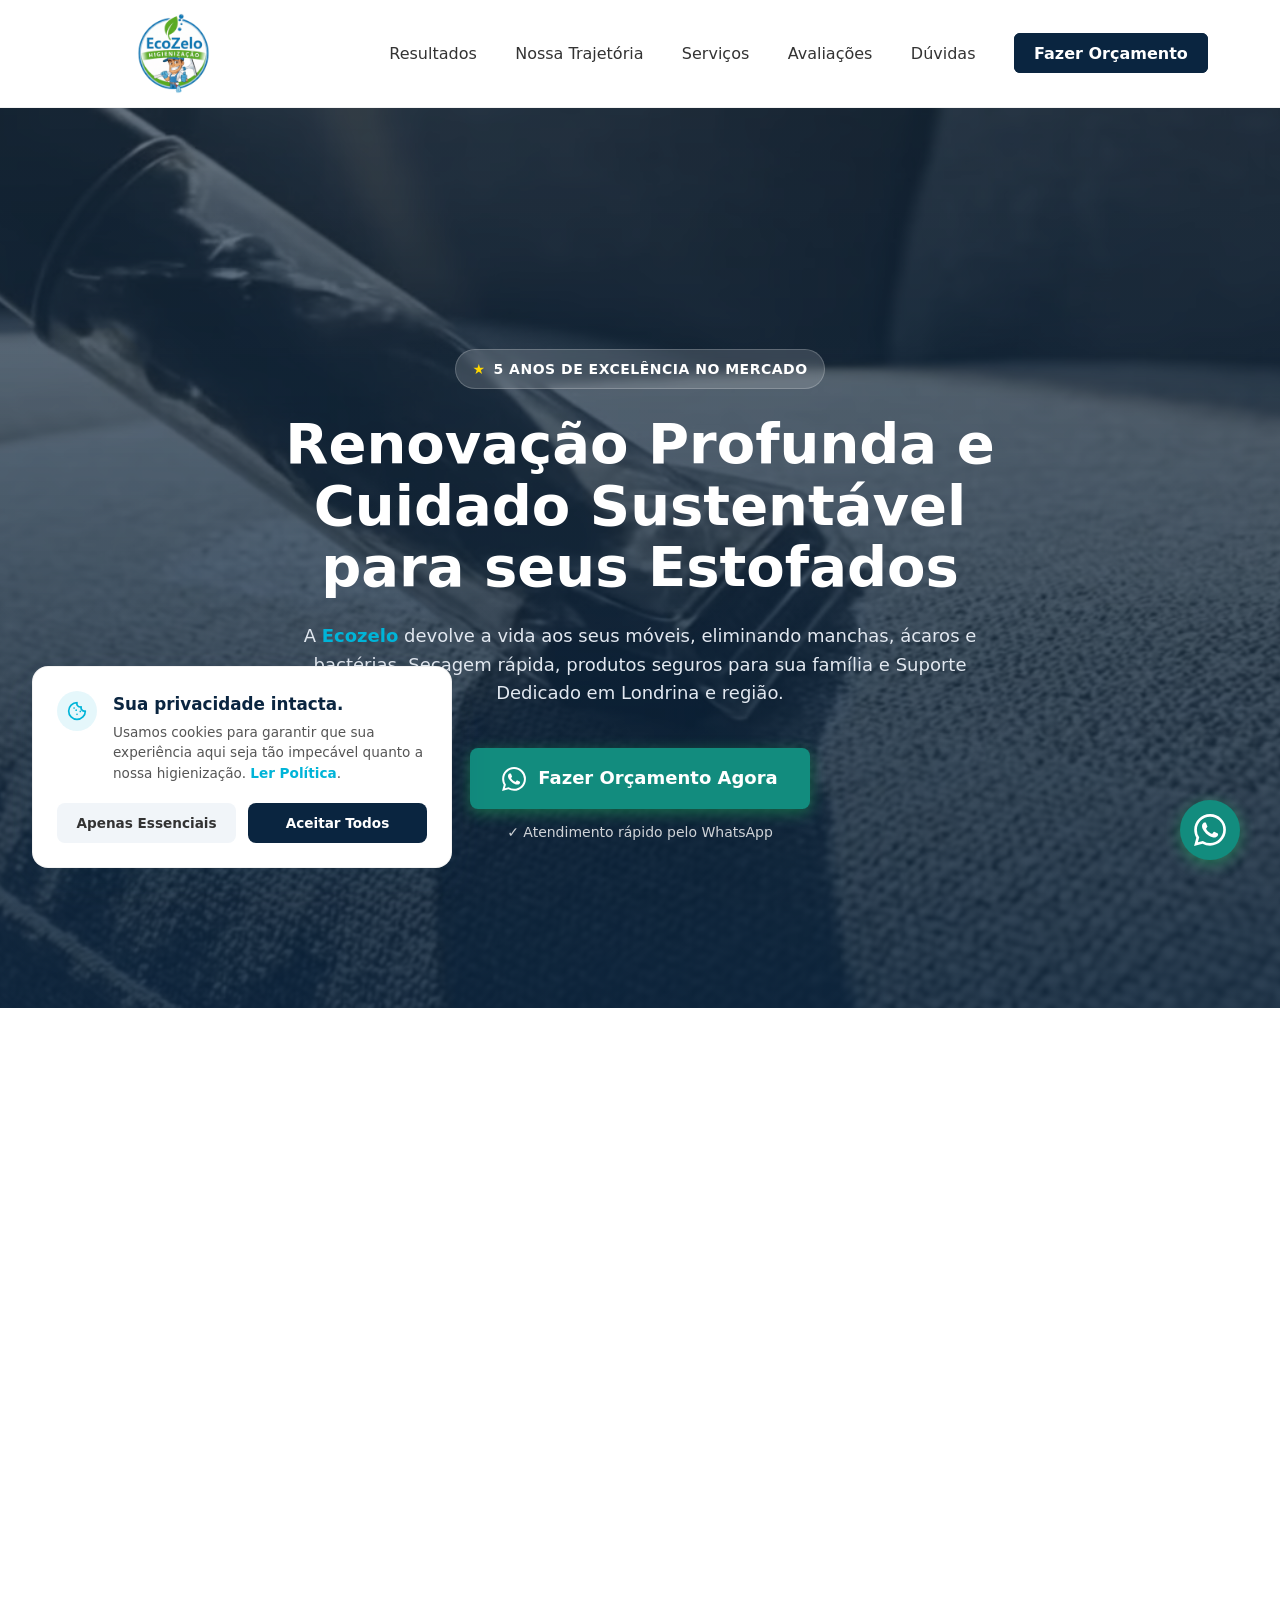
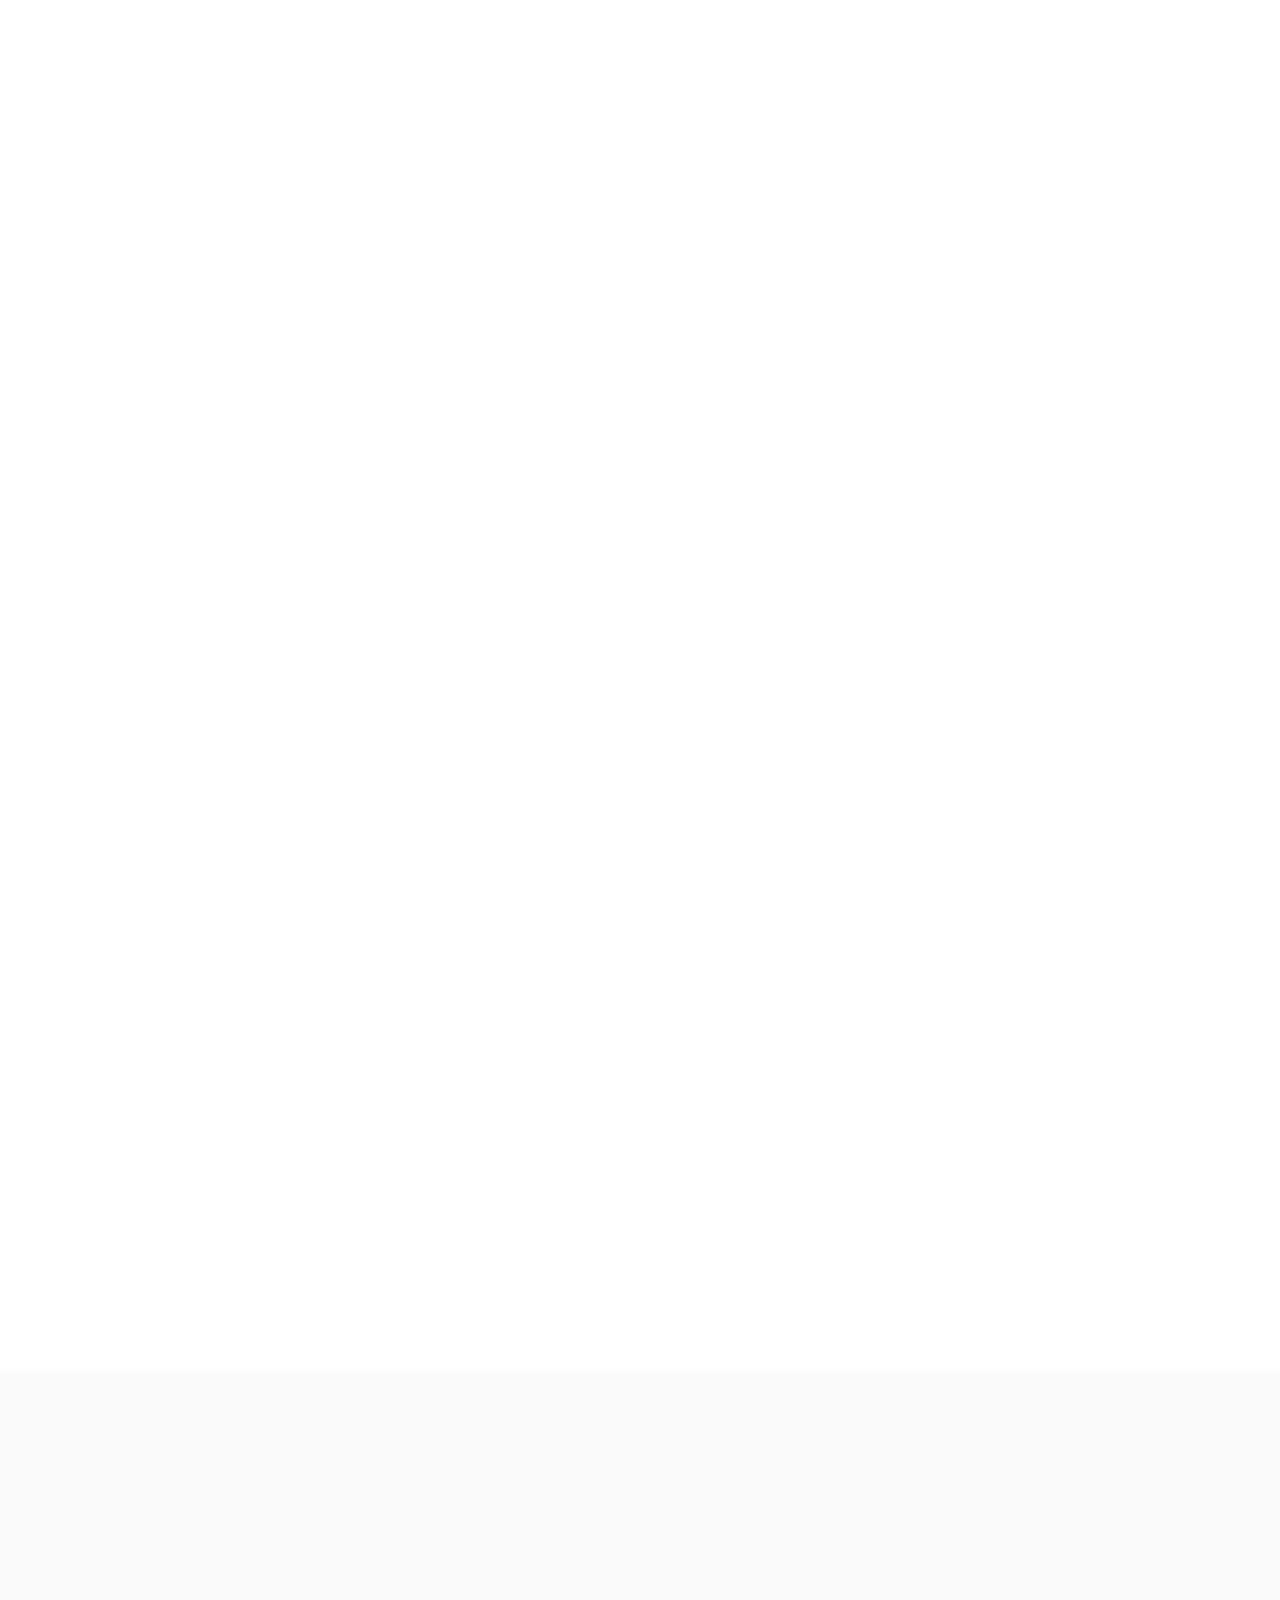
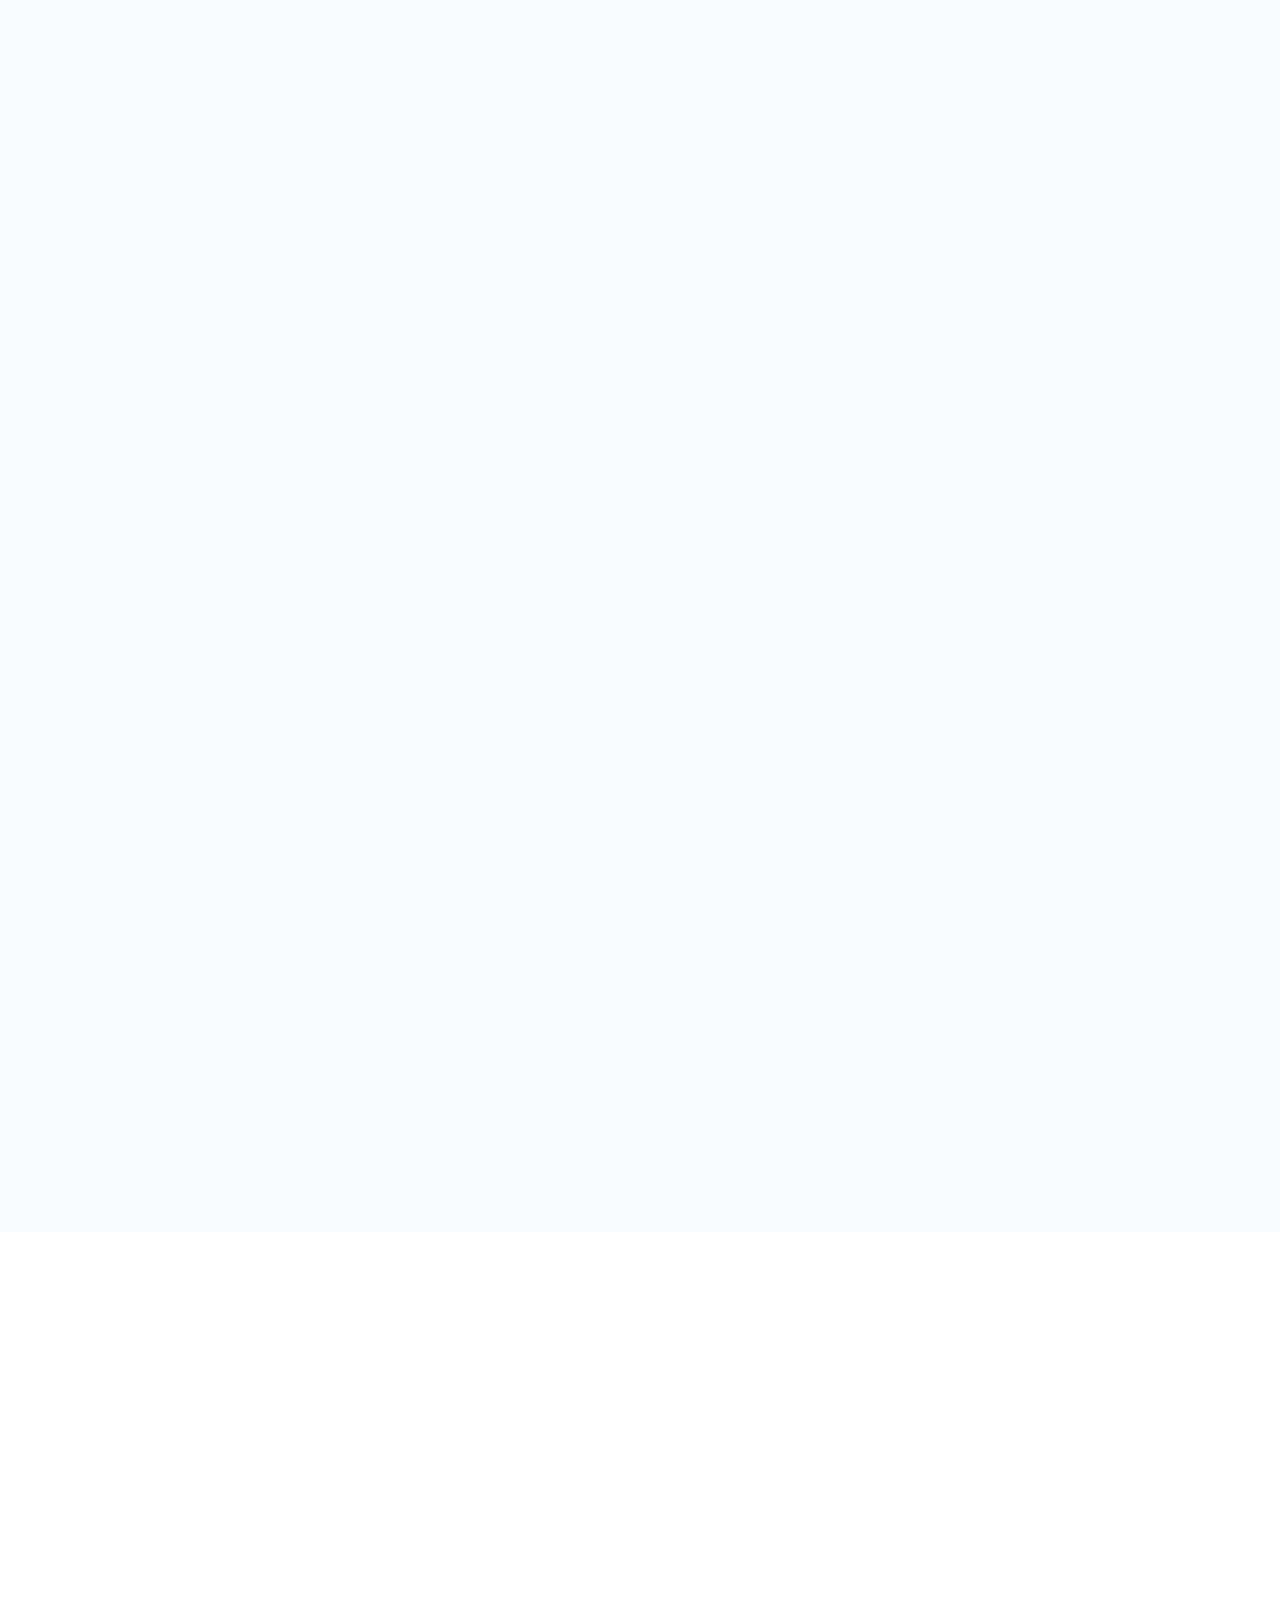
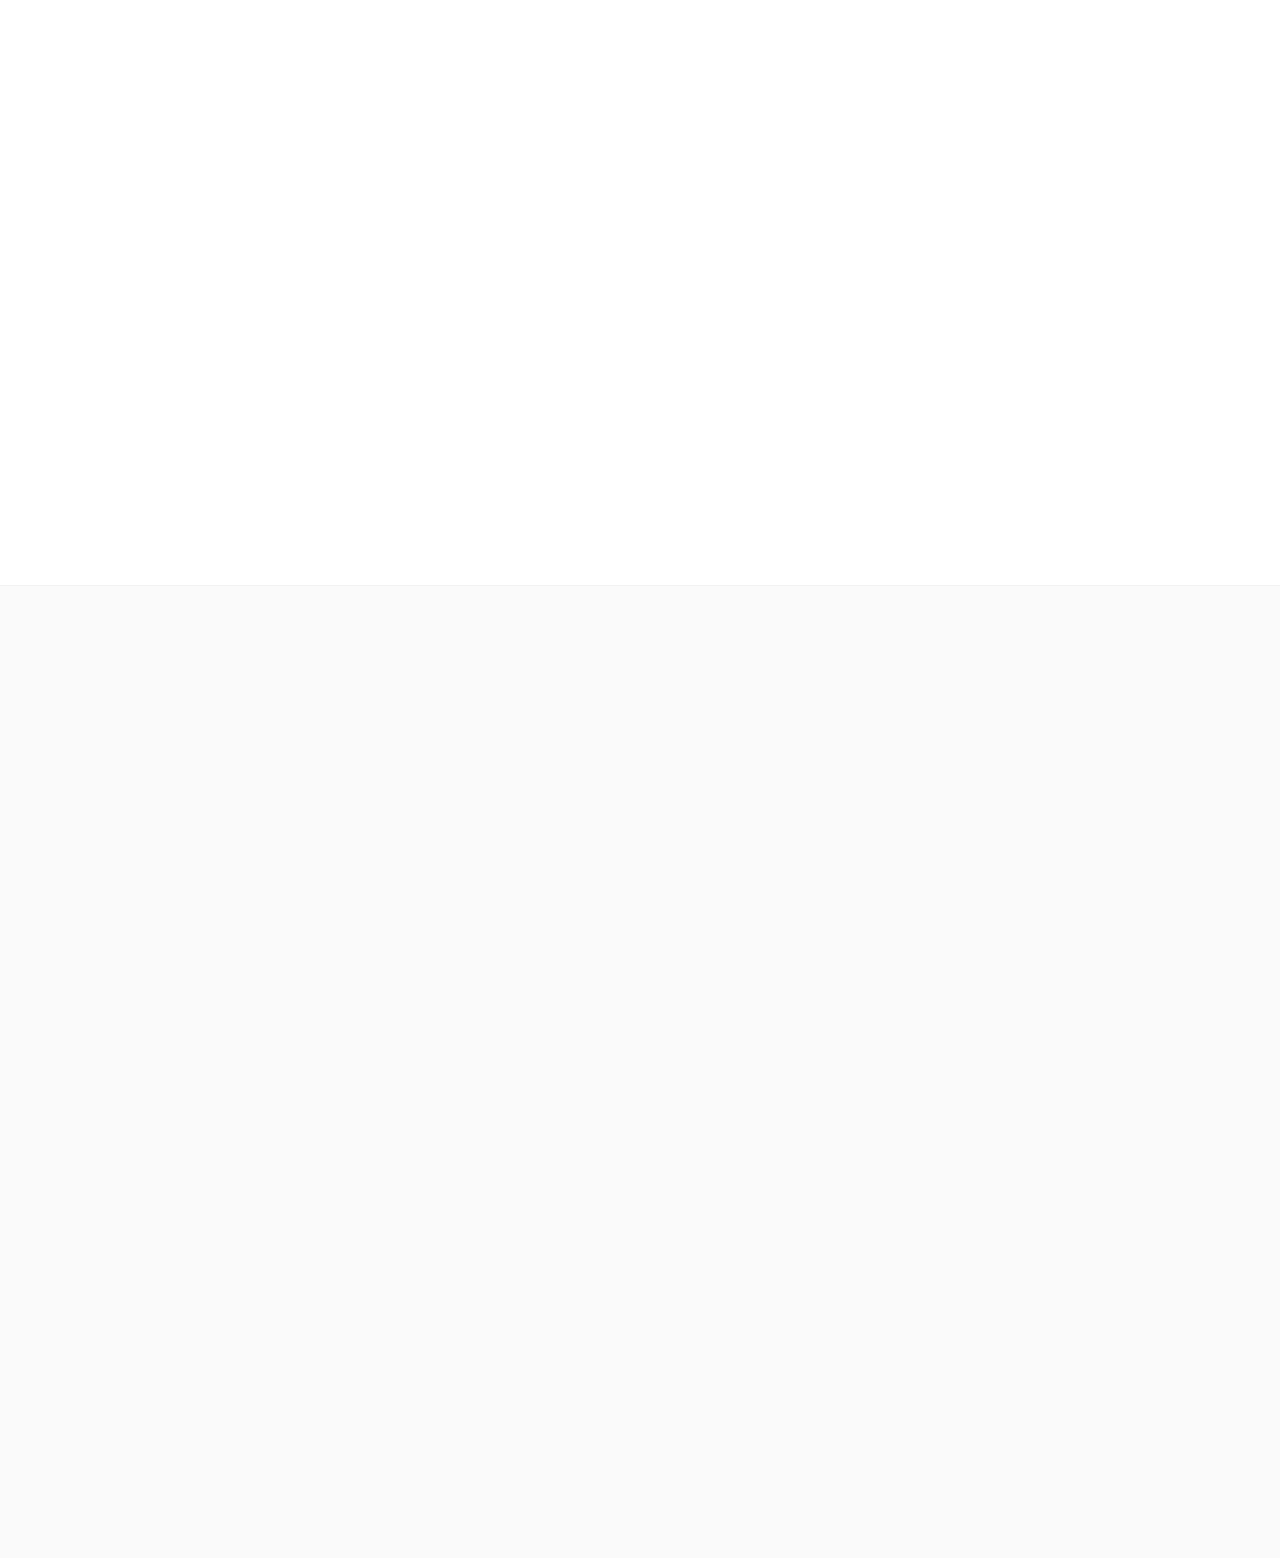
==== commit e3c2b90a: "up" ====
--- a/index.html
+++ b/index.html
@@ -48,8 +48,8 @@
         <section class="hero" id="inicio">
             <video autoplay loop muted playsinline class="hero-video" poster="assets/img/cama-antes.avif"
                 fetchpriority="high">
-            <source src="assets/midia/Video-Ecozelo-Mobile.webm" type="video/mp4" media="(max-width: 768px)">
-            <source src="assets/midia/Video-Ecozelo-Desktop.webm" type="video/mp4">
+                <source src="assets/midia/Video-Ecozelo-Mobile.webm" type="video/mp4" media="(max-width: 768px)">
+                <source src="assets/midia/Video-Ecozelo-Desktop.webm" type="video/mp4">
             </video>
 
             <div class="hero-overlay"></div>
@@ -71,7 +71,8 @@
                 <div class="hero-actions">
                     <a href="https://wa.me/554391052523?text=Olá,%20Ecozelo!%20Gostaria%20de%20um%20orçamento."
                         class="btn-primary-pulse" target="_blank" rel="external nofollow noopener noreferrer">
-                        <svg class="wpp-icon" viewBox="0 0 24 24" fill="currentColor" width="24" height="24">
+                        <svg class="wpp-icon" viewBox="0 0 24 24" fill="currentColor" width="24" height="24"
+                            aria-hidden="true" focusable="false">
                             <path
                                 d="M17.472 14.382c-.297-.149-1.758-.867-2.03-.967-.273-.099-.471-.148-.67.15-.197.297-.767.966-.94 1.164-.173.199-.347.223-.644.075-.297-.15-1.255-.463-2.39-1.475-.883-.788-1.48-1.761-1.653-2.059-.173-.297-.018-.458.13-.606.134-.133.298-.347.446-.52.149-.174.198-.298.298-.497.099-.198.05-.371-.025-.52-.075-.149-.669-1.612-.916-2.207-.242-.579-.487-.5-.669-.51a12.8 12.8 0 0 0-.57-.01c-.198 0-.52.074-.792.372-.272.297-1.04 1.016-1.04 2.479 0 1.462 1.065 2.875 1.213 3.074.149.198 2.096 3.2 5.077 4.487.709.306 1.262.489 1.694.625.712.227 1.36.195 1.871.118.571-.085 1.758-.719 2.006-1.413.248-.694.248-1.289.173-1.413-.074-.124-.272-.198-.57-.347m-5.421 7.403h-.004a9.87 9.87 0 0 1-5.031-1.378l-.361-.214-3.741.982.998-3.648-.235-.374a9.86 9.86 0 0 1-1.51-5.26c.001-5.45 4.436-9.884 9.888-9.884 2.64 0 5.122 1.03 6.988 2.898a9.825 9.825 0 0 1 2.893 6.994c-.003 5.45-4.437 9.884-9.885 9.884m8.413-18.297A11.815 11.815 0 0 0 12.05 0C5.495 0 .16 5.335.157 11.892c0 2.096.547 4.142 1.588 5.945L.057 24l6.305-1.654a11.882 11.882 0 0 0 5.683 1.448h.005c6.554 0 11.89-5.335 11.893-11.893a11.821 11.821 0 0 0-3.48-8.413Z" />
                         </svg>
@@ -194,7 +195,8 @@
                     <div class="stats-grid">
                         <div class="stat-item">
                             <svg class="icone-stat" viewBox="0 0 24 24" fill="none" stroke="currentColor"
-                                stroke-width="2" stroke-linecap="round" stroke-linejoin="round">
+                                stroke-width="2" stroke-linecap="round" stroke-linejoin="round" aria-hidden="true"
+                                focusable="false">
                                 <path d="M22 11.08V12a10 10 0 1 1-5.93-9.14"></path>
                                 <polyline points="22 4 12 14.01 9 11.01"></polyline>
                             </svg>
@@ -205,7 +207,8 @@
                         </div>
                         <div class="stat-item">
                             <svg class="icone-stat" viewBox="0 0 24 24" fill="none" stroke="currentColor"
-                                stroke-width="2" stroke-linecap="round" stroke-linejoin="round">
+                                stroke-width="2" stroke-linecap="round" stroke-linejoin="round" aria-hidden="true"
+                                focusable="false">
                                 <circle cx="12" cy="12" r="10"></circle>
                                 <path d="M12 8v4l3 3"></path>
                             </svg>
@@ -216,7 +219,8 @@
                         </div>
                         <div class="stat-item">
                             <svg class="icone-stat" viewBox="0 0 24 24" fill="none" stroke="currentColor"
-                                stroke-width="2" stroke-linecap="round" stroke-linejoin="round">
+                                stroke-width="2" stroke-linecap="round" stroke-linejoin="round" aria-hidden="true"
+                                focusable="false">
                                 <path d="M12 22s8-4 8-10V5l-8-3-8 3v7c0 6 8 10 8 10z"></path>
                             </svg>
                             <div>
@@ -228,7 +232,8 @@
                     <div class="cta-sobre-wrapper">
                         <a href="https://wa.me/554391052523?text=Olá,%20Ecozelo!%20Gostaria%20de%20um%20orçamento%20detalhado."
                             class="btn-whatsapp-sobre" target="_blank" rel="external nofollow noopener noreferrer">
-                            <svg viewBox="0 0 24 24" fill="currentColor" width="20" height="20">
+                            <svg viewBox="0 0 24 24" fill="currentColor" width="20" height="20" aria-hidden="true"
+                                focusable="false">
                                 <path
                                     d="M17.472 14.382c-.297-.149-1.758-.867-2.03-.967-.273-.099-.471-.148-.67.15-.197.297-.767.966-.94 1.164-.173.199-.347.223-.644.075-.297-.15-1.255-.463-2.39-1.475-.883-.788-1.48-1.761-1.653-2.059-.173-.297-.018-.458.13-.606.134-.133.298-.347.446-.52.149-.174.198-.298.298-.497.099-.198.05-.371-.025-.52-.075-.149-.669-1.612-.916-2.207-.242-.579-.487-.5-.669-.51a12.8 12.8 0 0 0-.57-.01c-.198 0-.52.074-.792.372-.272.297-1.04 1.016-1.04 2.479 0 1.462 1.065 2.875 1.213 3.074.149.198 2.096 3.2 5.077 4.487.709.306 1.262.489 1.694.625.712.227 1.36.195 1.871.118.571-.085 1.758-.719 2.006-1.413.248-.694.248-1.289.173-1.413-.074-.124-.272-.198-.57-.347m-5.421 7.403h-.004a9.87 9.87 0 0 1-5.031-1.378l-.361-.214-3.741.982.998-3.648-.235-.374a9.86 9.86 0 0 1-1.51-5.26c.001-5.45 4.436-9.884 9.888-9.884 2.64 0 5.122 1.03 6.988 2.898a9.825 9.825 0 0 1 2.893 6.994c-.003 5.45-4.437 9.884-9.885 9.884m8.413-18.297A11.815 11.815 0 0 0 12.05 0C5.495 0 .16 5.335.157 11.892c0 2.096.547 4.142 1.588 5.945L.057 24l6.305-1.654a11.882 11.882 0 0 0 5.683 1.448h.005c6.554 0 11.89-5.335 11.893-11.893a11.821 11.821 0 0 0-3.48-8.413Z" />
                             </svg>
@@ -385,7 +390,7 @@
                     <article class="card-diferencial">
                         <div class="icone-box">
                             <svg viewBox="0 0 24 24" fill="none" stroke="currentColor" stroke-width="2"
-                                stroke-linecap="round" stroke-linejoin="round">
+                                stroke-linecap="round" stroke-linejoin="round" aria-hidden="true" focusable="false">
                                 <circle cx="12" cy="12" r="10"></circle>
                                 <polyline points="12 6 12 12 16 14"></polyline>
                             </svg>
@@ -399,7 +404,7 @@
                     <article class="card-diferencial">
                         <div class="icone-box">
                             <svg viewBox="0 0 24 24" fill="none" stroke="currentColor" stroke-width="2"
-                                stroke-linecap="round" stroke-linejoin="round">
+                                stroke-linecap="round" stroke-linejoin="round" aria-hidden="true" focusable="false">
                                 <path d="M12 22s8-4 8-10V5l-8-3-8 3v7c0 6 8 10 8 10z"></path>
                                 <path d="M9 12l2 2 4-4"></path>
                             </svg>
@@ -412,7 +417,7 @@
                     <article class="card-diferencial">
                         <div class="icone-box">
                             <svg viewBox="0 0 24 24" fill="none" stroke="currentColor" stroke-width="2"
-                                stroke-linecap="round" stroke-linejoin="round">
+                                stroke-linecap="round" stroke-linejoin="round"aria-hidden="true" focusable="false">
                                 <rect x="3" y="4" width="18" height="18" rx="2" ry="2"></rect>
                                 <line x1="16" y1="2" x2="16" y2="6"></line>
                                 <line x1="8" y1="2" x2="8" y2="6"></line>
@@ -428,7 +433,7 @@
                     <article class="card-diferencial">
                         <div class="icone-box">
                             <svg viewBox="0 0 24 24" fill="none" stroke="currentColor" stroke-width="2"
-                                stroke-linecap="round" stroke-linejoin="round">
+                                stroke-linecap="round" stroke-linejoin="round" aria-hidden="true" focusable="false">
                                 <path d="M17 21v-2a4 4 0 0 0-4-4H5a4 4 0 0 0-4 4v2"></path>
                                 <circle cx="9" cy="7" r="4"></circle>
                                 <path d="M23 21v-2a4 4 0 0 0-3-3.87"></path>
@@ -659,7 +664,7 @@
     <a href="https://wa.me/554391052523?text=Olá,%20Ecozelo!%20Vim%20pelo%20site%20e%20gostaria%20de%20um%20orçamento."
         class="btn-whatsapp-flutuante" target="_blank" rel="external nofollow noopener noreferrer"
         aria-label="Falar com a Ecozelo no WhatsApp">
-        <svg viewBox="0 0 24 24" fill="currentColor" width="32" height="32">
+        <svg viewBox="0 0 24 24" fill="currentColor" width="32" height="32"aria-hidden="true" focusable="false">
             <path
                 d="M17.472 14.382c-.297-.149-1.758-.867-2.03-.967-.273-.099-.471-.148-.67.15-.197.297-.767.966-.94 1.164-.173.199-.347.223-.644.075-.297-.15-1.255-.463-2.39-1.475-.883-.788-1.48-1.761-1.653-2.059-.173-.297-.018-.458.13-.606.134-.133.298-.347.446-.52.149-.174.198-.298.298-.497.099-.198.05-.371-.025-.52-.075-.149-.669-1.612-.916-2.207-.242-.579-.487-.5-.669-.51a12.8 12.8 0 0 0-.57-.01c-.198 0-.52.074-.792.372-.272.297-1.04 1.016-1.04 2.479 0 1.462 1.065 2.875 1.213 3.074.149.198 2.096 3.2 5.077 4.487.709.306 1.262.489 1.694.625.712.227 1.36.195 1.871.118.571-.085 1.758-.719 2.006-1.413.248-.694.248-1.289.173-1.413-.074-.124-.272-.198-.57-.347m-5.421 7.403h-.004a9.87 9.87 0 0 1-5.031-1.378l-.361-.214-3.741.982.998-3.648-.235-.374a9.86 9.86 0 0 1-1.51-5.26c.001-5.45 4.436-9.884 9.888-9.884 2.64 0 5.122 1.03 6.988 2.898a9.825 9.825 0 0 1 2.893 6.994c-.003 5.45-4.437 9.884-9.885 9.884m8.413-18.297A11.815 11.815 0 0 0 12.05 0C5.495 0 .16 5.335.157 11.892c0 2.096.547 4.142 1.588 5.945L.057 24l6.305-1.654a11.882 11.882 0 0 0 5.683 1.448h.005c6.554 0 11.89-5.335 11.893-11.893a11.821 11.821 0 0 0-3.48-8.413Z" />
         </svg>
@@ -710,7 +715,7 @@
                     <a href="https://www.instagram.com/ecozelohigienizacao" target="_blank"
                         rel="external nofollow noopener noreferrer" aria-label="Instagram" class="link-social">
                         <svg viewBox="0 0 24 24" fill="none" stroke="currentColor" stroke-width="2"
-                            stroke-linecap="round" stroke-linejoin="round">
+                            stroke-linecap="round" stroke-linejoin="round"aria-hidden="true" focusable="false">
                             <rect x="2" y="2" width="20" height="20" rx="5" ry="5"></rect>
                             <path d="M16 11.37A4 4 0 1 1 12.63 8 4 4 0 0 1 16 11.37z"></path>
                             <line x1="17.5" y1="6.5" x2="17.51" y2="6.5"></line>
@@ -719,7 +724,7 @@
                     <a href="https://www.facebook.com/people/Limpeza-de-estofados/61579309140265/" target="_blank"
                         rel="external nofollow noopener noreferrer" aria-label="Facebook" class="link-social">
                         <svg viewBox="0 0 24 24" fill="none" stroke="currentColor" stroke-width="2"
-                            stroke-linecap="round" stroke-linejoin="round">
+                            stroke-linecap="round" stroke-linejoin="round" aria-hidden="true" focusable="false">
                             <path d="M18 2h-3a5 5 0 0 0-5 5v3H7v4h3v8h4v-8h3l1-4h-4V7a1 1 0 0 1 1-1h3z"></path>
                         </svg>
                     </a>
@@ -750,7 +755,7 @@
         <div class="cookie-conteudo">
             <div class="cookie-icone">
                 <svg viewBox="0 0 24 24" fill="none" stroke="currentColor" stroke-width="2" stroke-linecap="round"
-                    stroke-linejoin="round">
+                    stroke-linejoin="round"aria-hidden="true" focusable="false">
                     <path d="M12 2a10 10 0 1 0 10 10 4 4 0 0 1-5-5 4 4 0 0 1-5-5"></path>
                     <path d="M8.5 8.5v.01"></path>
                     <path d="M16 12.5v.01"></path>
--- a/assets/style/style.css
+++ b/assets/style/style.css
@@ -8,6 +8,8 @@
     --cor-texto: #333333;
     --cor-texto-mutado: #666666;
     --cor-destaque: #128C7E;
+    --cor-secundaria-texto: #007A93; 
+    --cor-texto-mutado: #555555; 
 
     --fonte-padrao: 'Inter', system-ui, -apple-system, sans-serif;
     --text-sm: clamp(0.875rem, 0.8vw + 0.5rem, 1rem);
@@ -496,7 +498,7 @@
 
 .tag-secao {
     background-color: rgba(0, 180, 216, 0.1);
-    color: var(--cor-secundaria);
+    color: var(--cor-secundaria-texto);
     font-size: 0.875rem;
     font-weight: 700;
     text-transform: uppercase;
@@ -1455,7 +1457,7 @@
 
 .cargo-autor {
     font-size: 0.85rem;
-    color: var(--cor-secundaria);
+    color: var(--cor-secundaria-texto);
     font-weight: 600;
 }
 
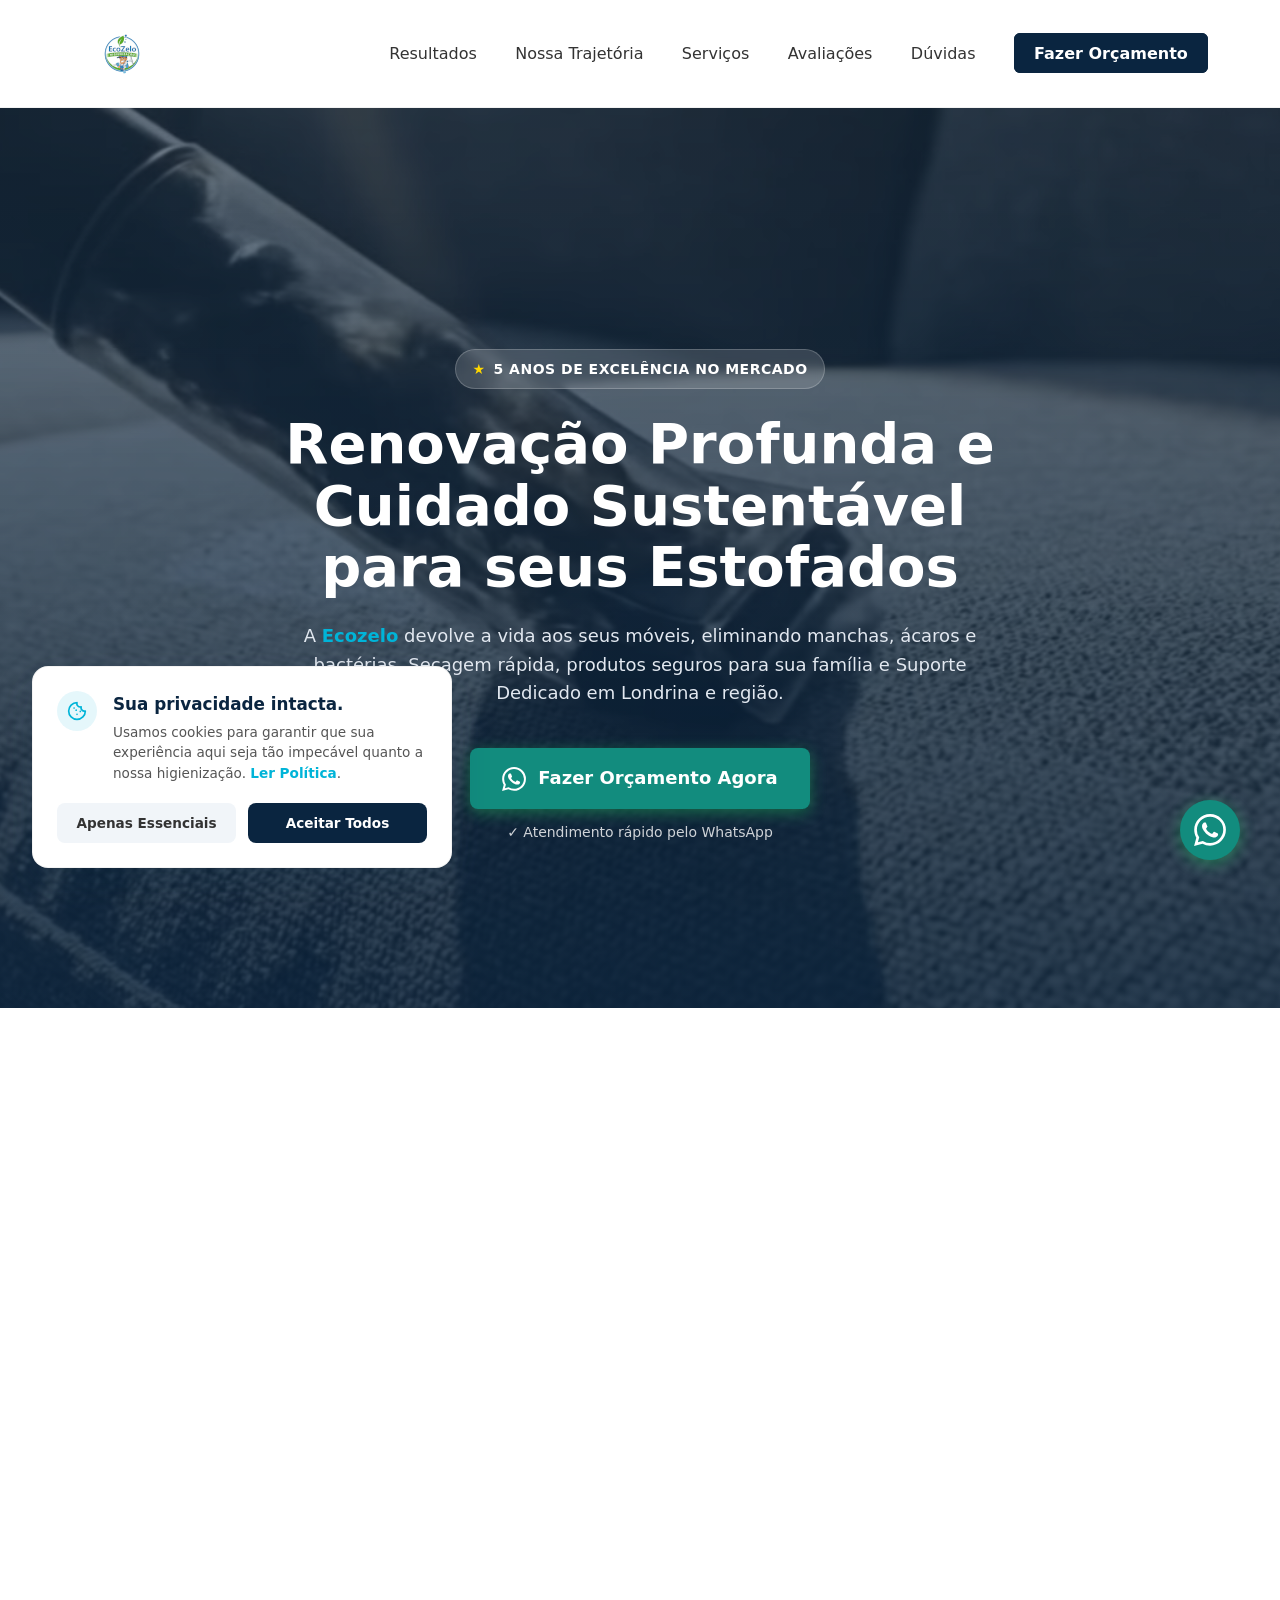
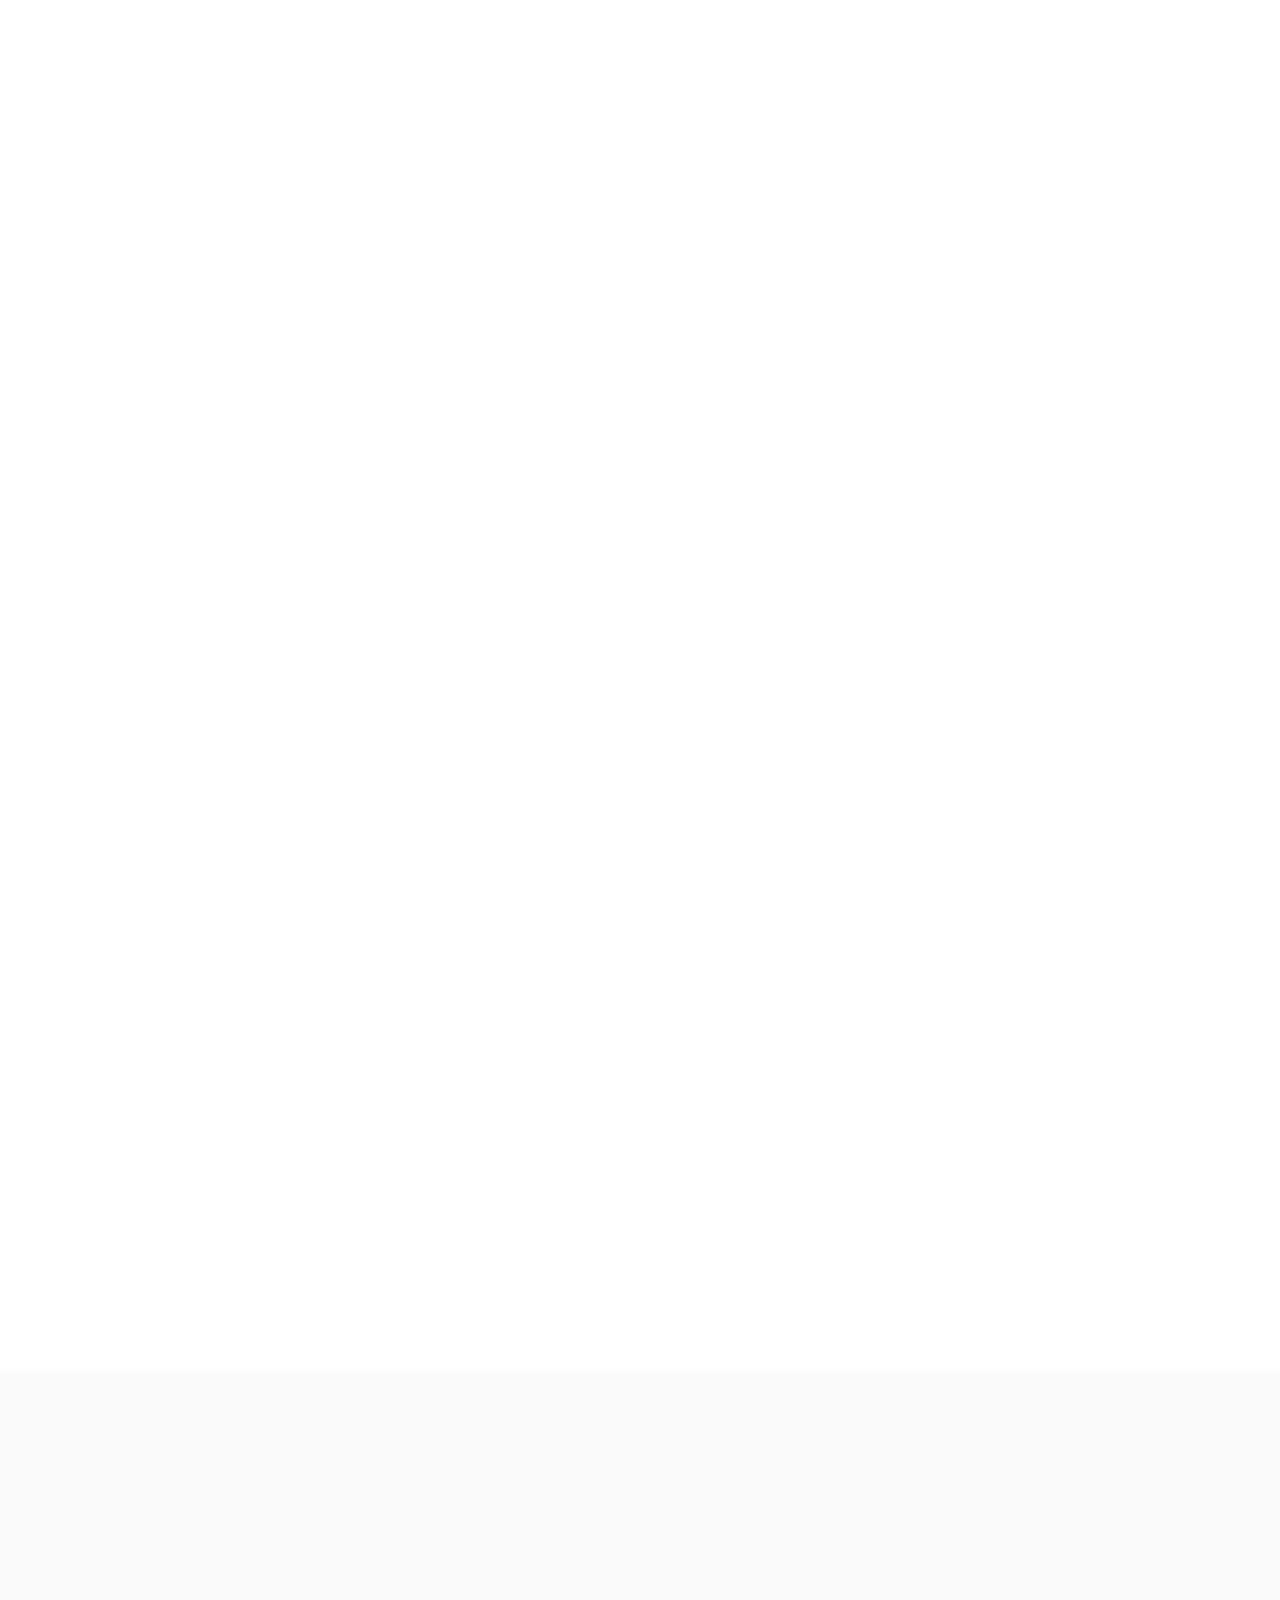
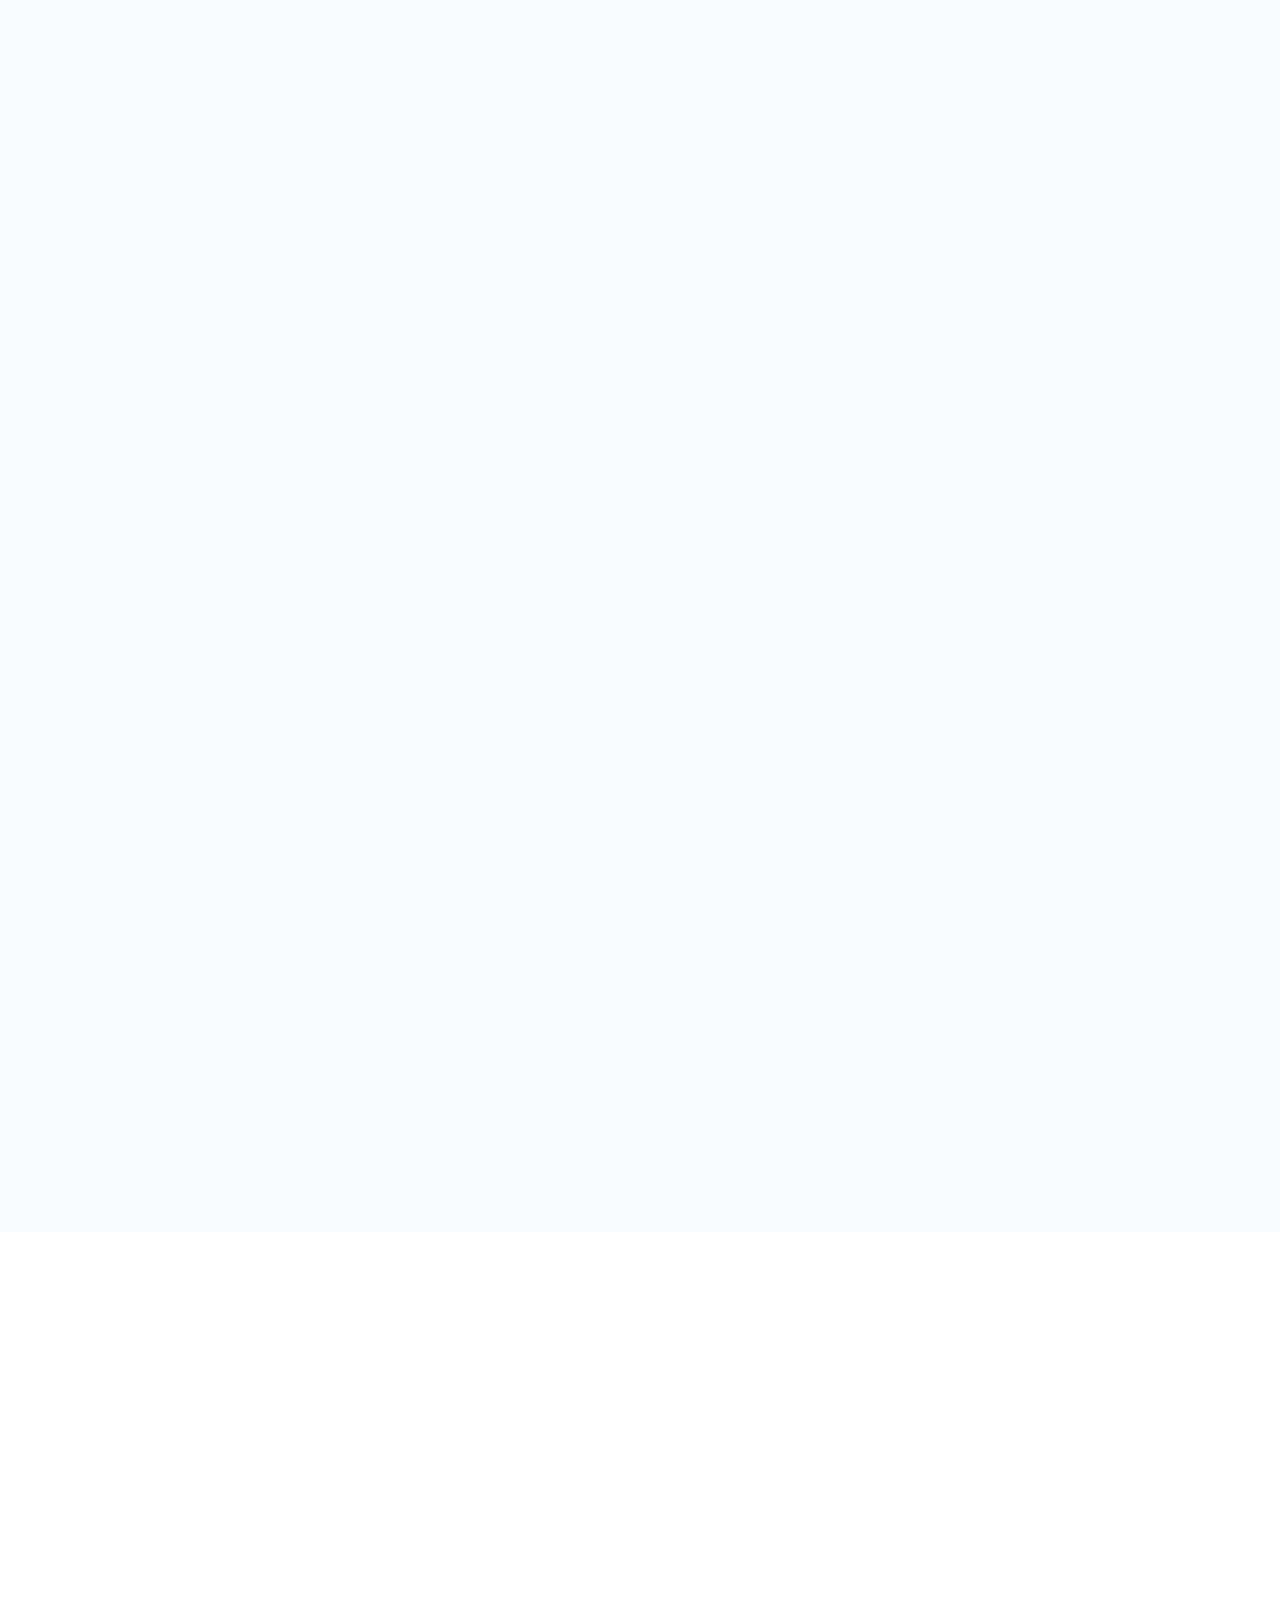
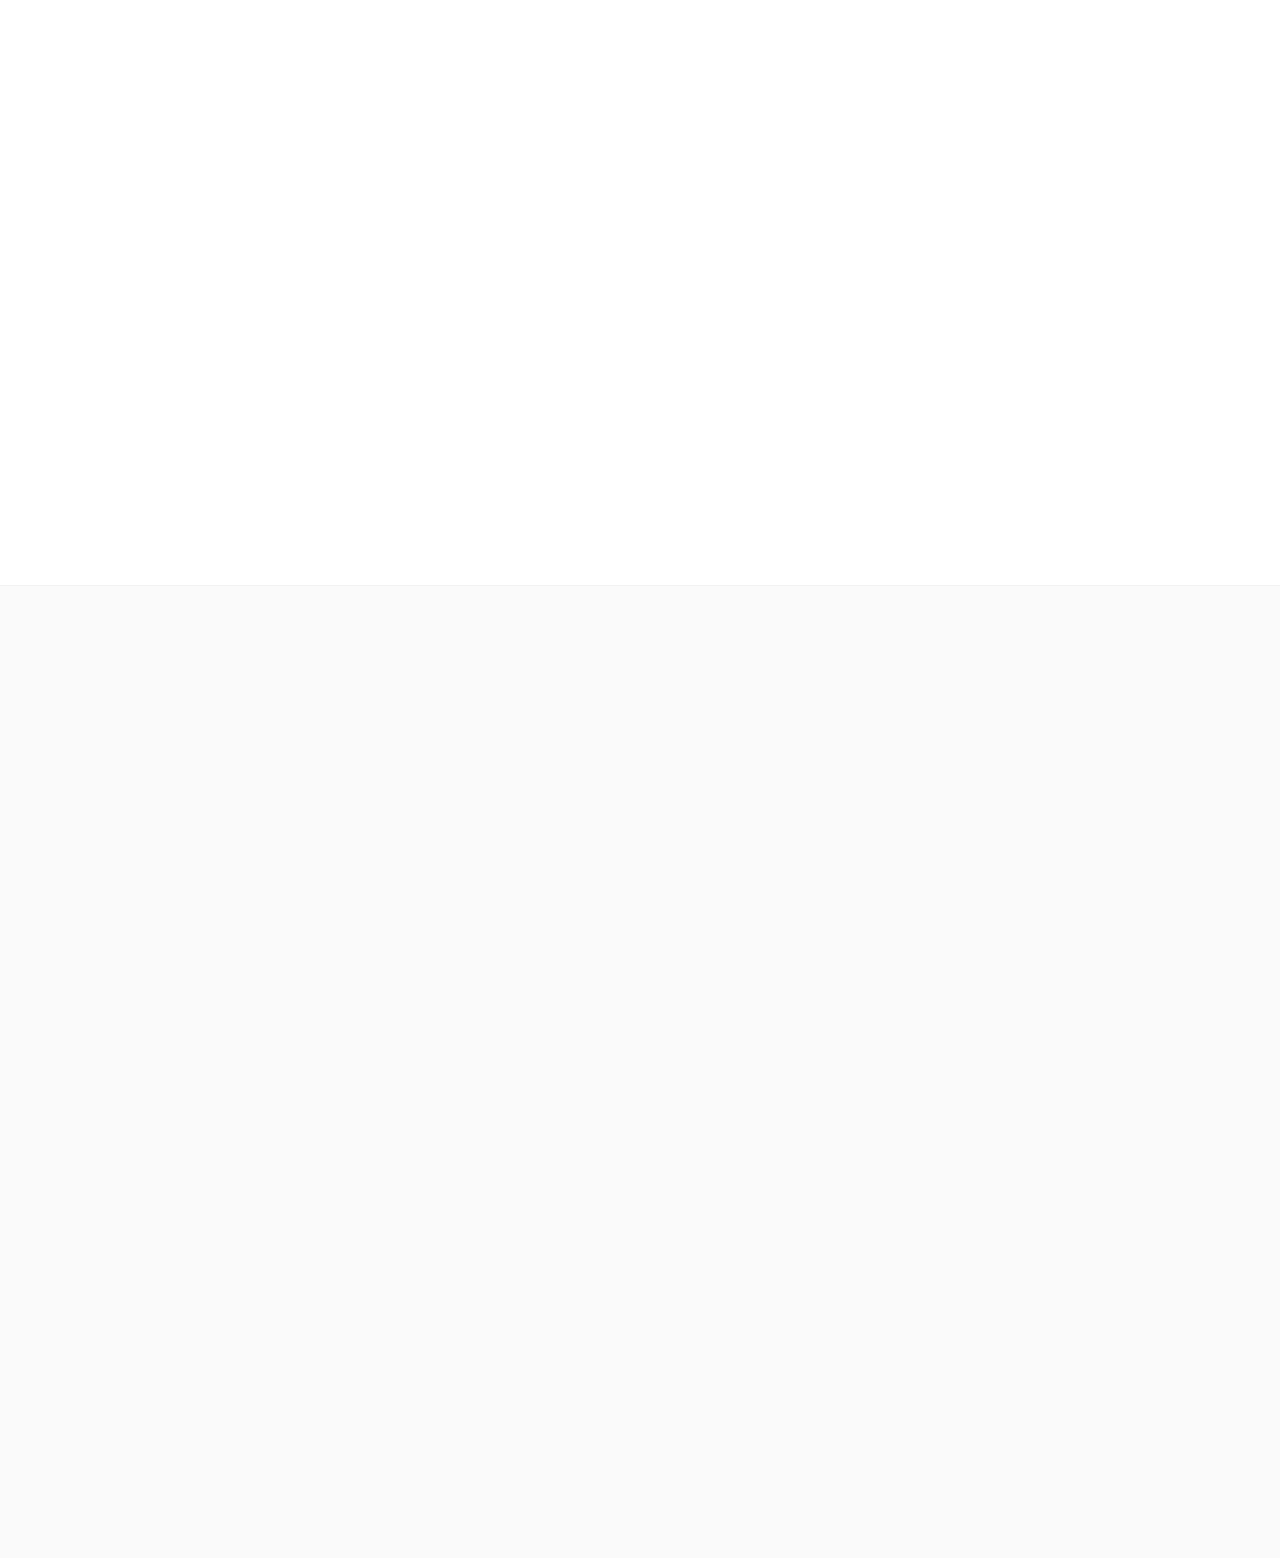
==== commit 211d85b5: "up" ====
--- a/index.html
+++ b/index.html
@@ -12,7 +12,7 @@
 
     <title>Ecozelo Higienização | Limpeza de Estofados</title>
     <link rel="stylesheet" href="assets/style/style.css">
-    <link rel="shortcut icon" href="assets/svg/logo.png" type="image/x-png">
+    <link rel="icon" href="assets/svg/logo-favi.png" type="image/png">
 </head>
 
 <body>
@@ -46,7 +46,7 @@
     <main>
 
         <section class="hero" id="inicio">
-            <video autoplay loop muted playsinline class="hero-video" poster="assets/img/cama-antes.avif"
+            <video autoplay loop muted playsinline class="hero-video" poster="assets/img/poster.webp"
                 fetchpriority="high">
                 <source src="assets/midia/Video-Ecozelo-Mobile.webm" type="video/mp4" media="(max-width: 768px)">
                 <source src="assets/midia/Video-Ecozelo-Desktop.webm" type="video/mp4">
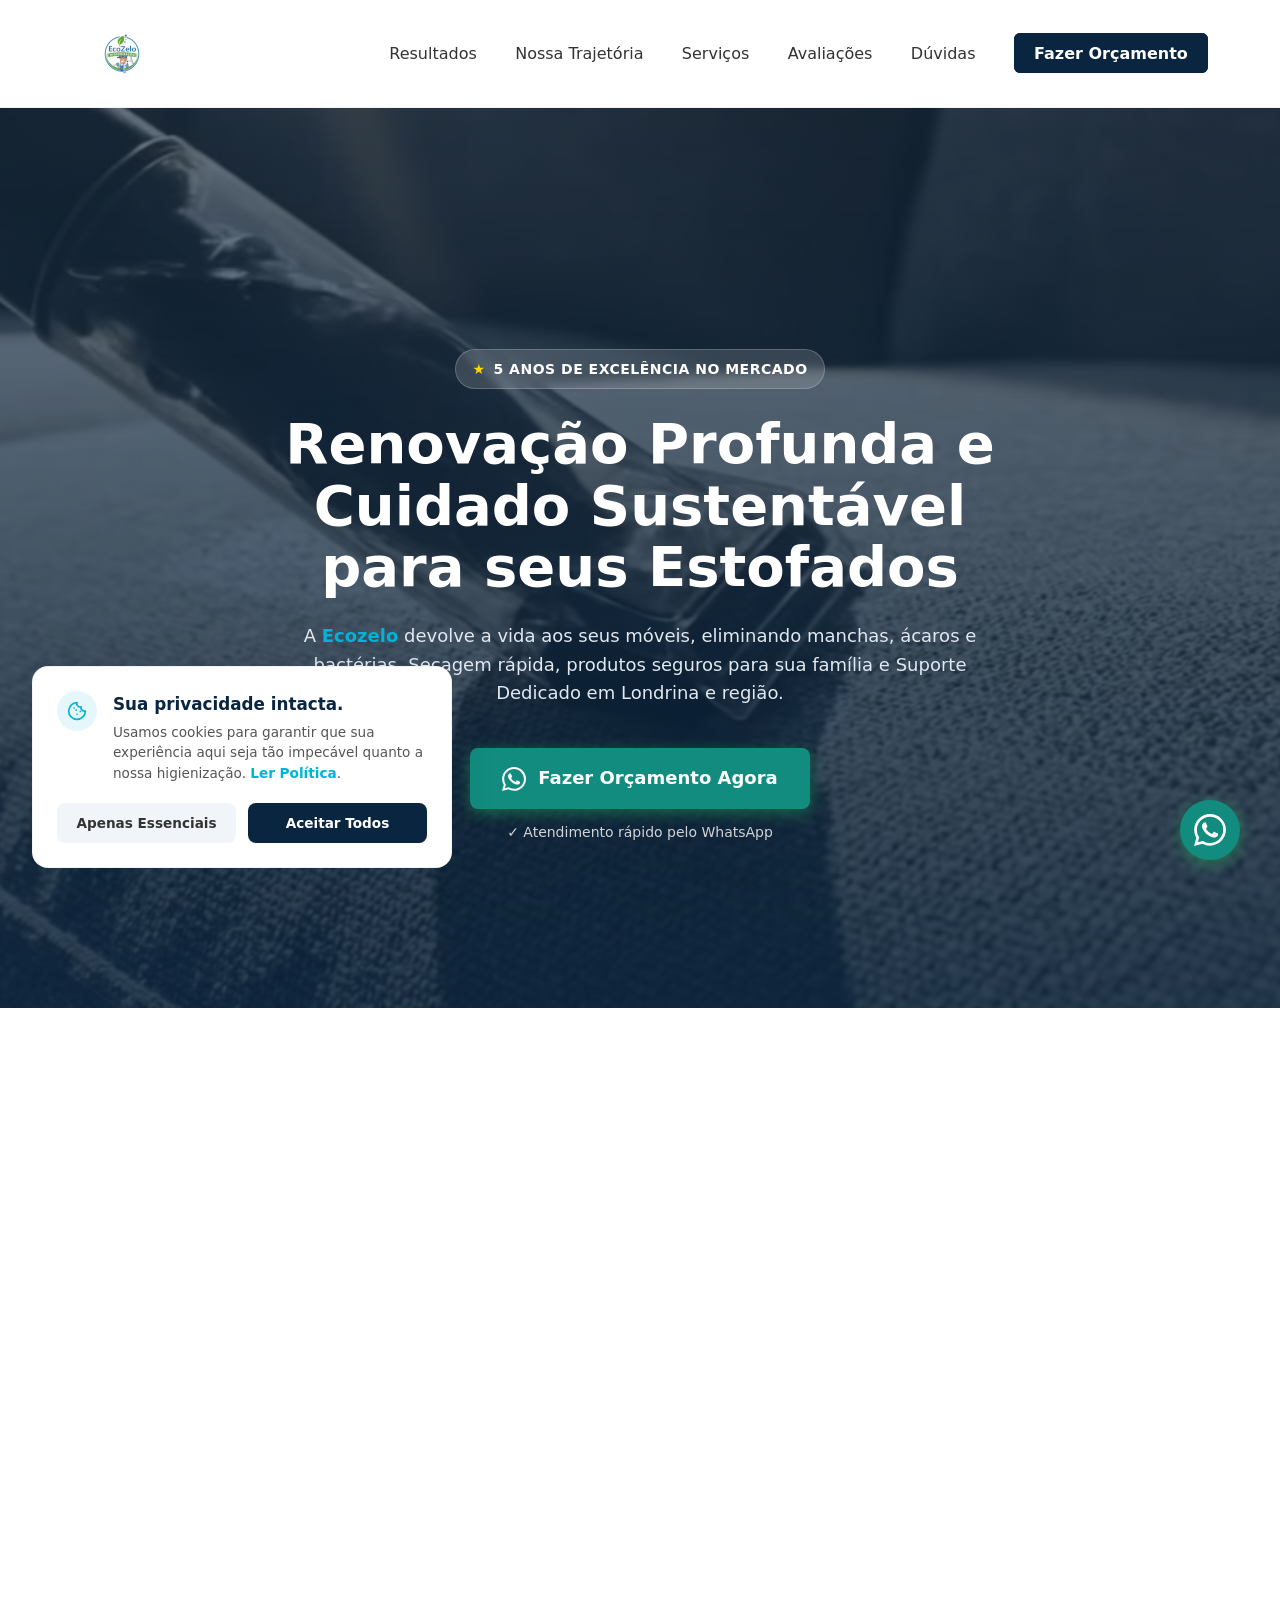
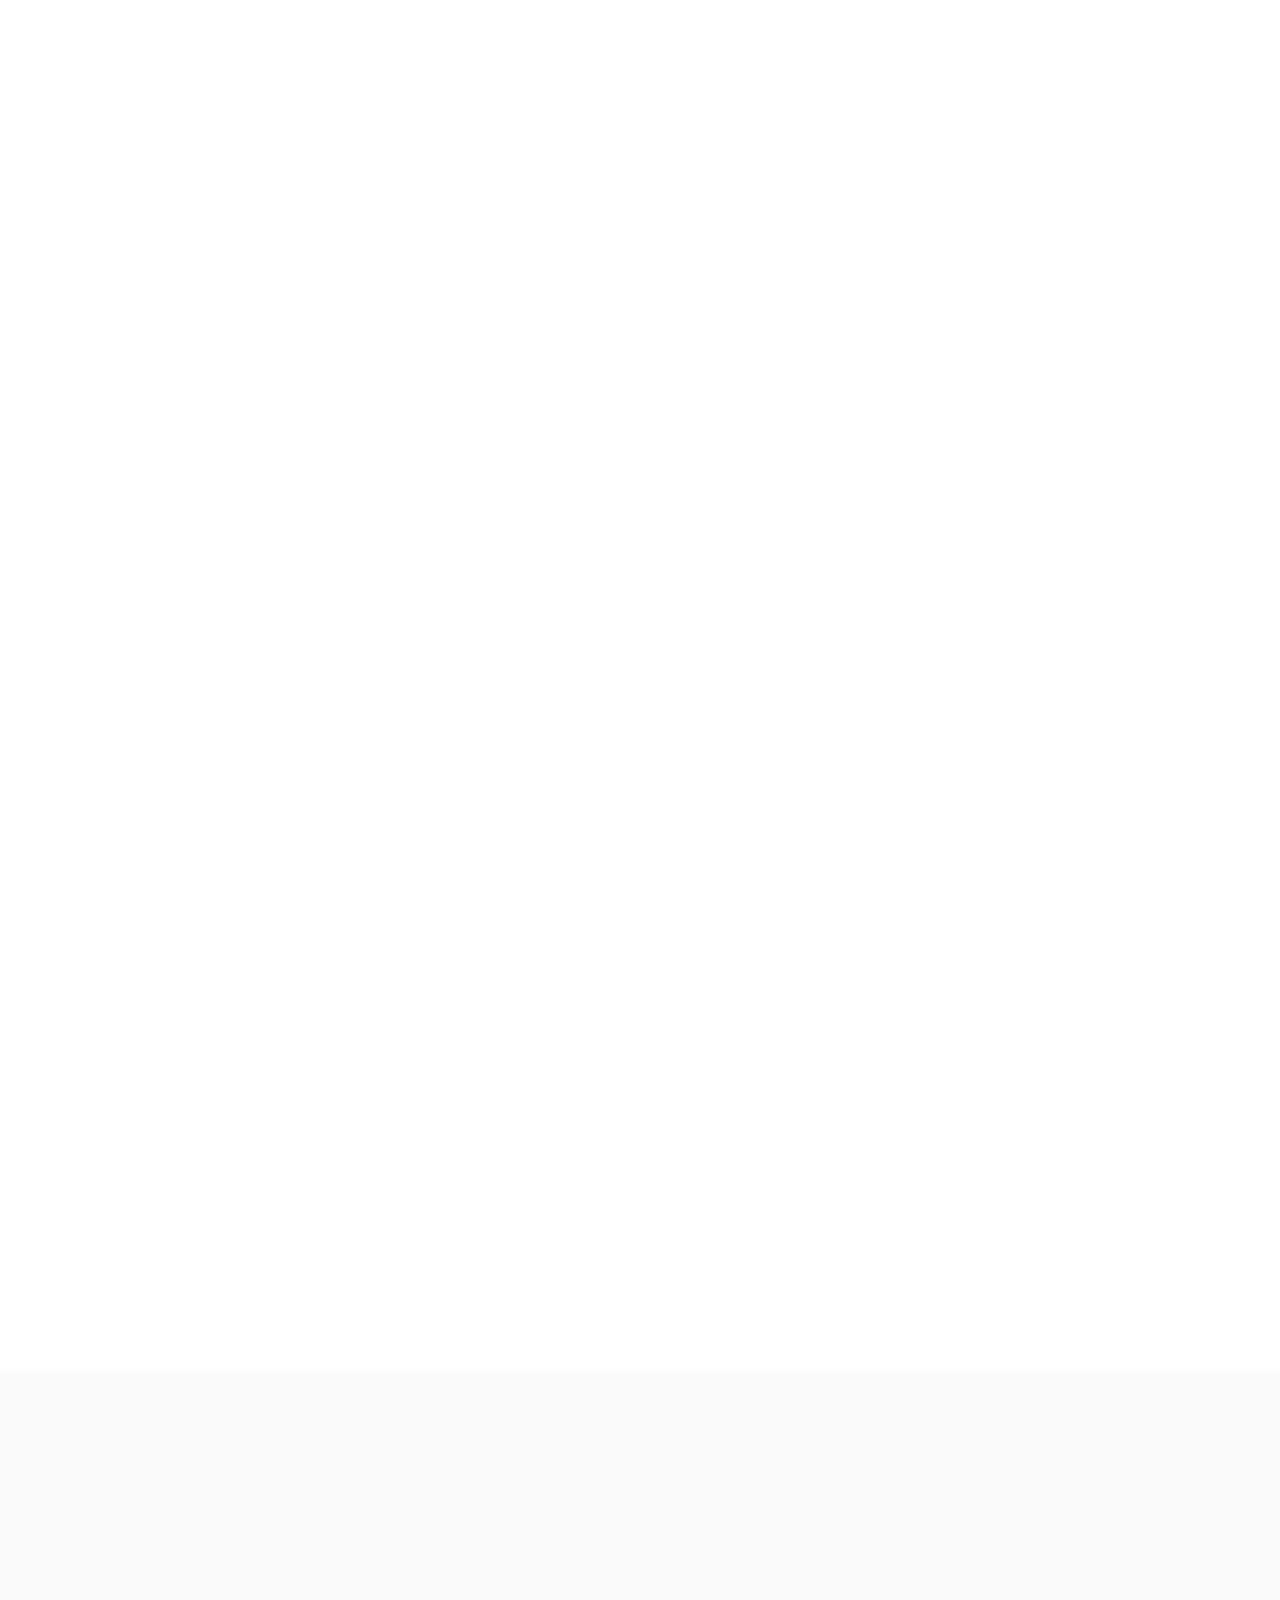
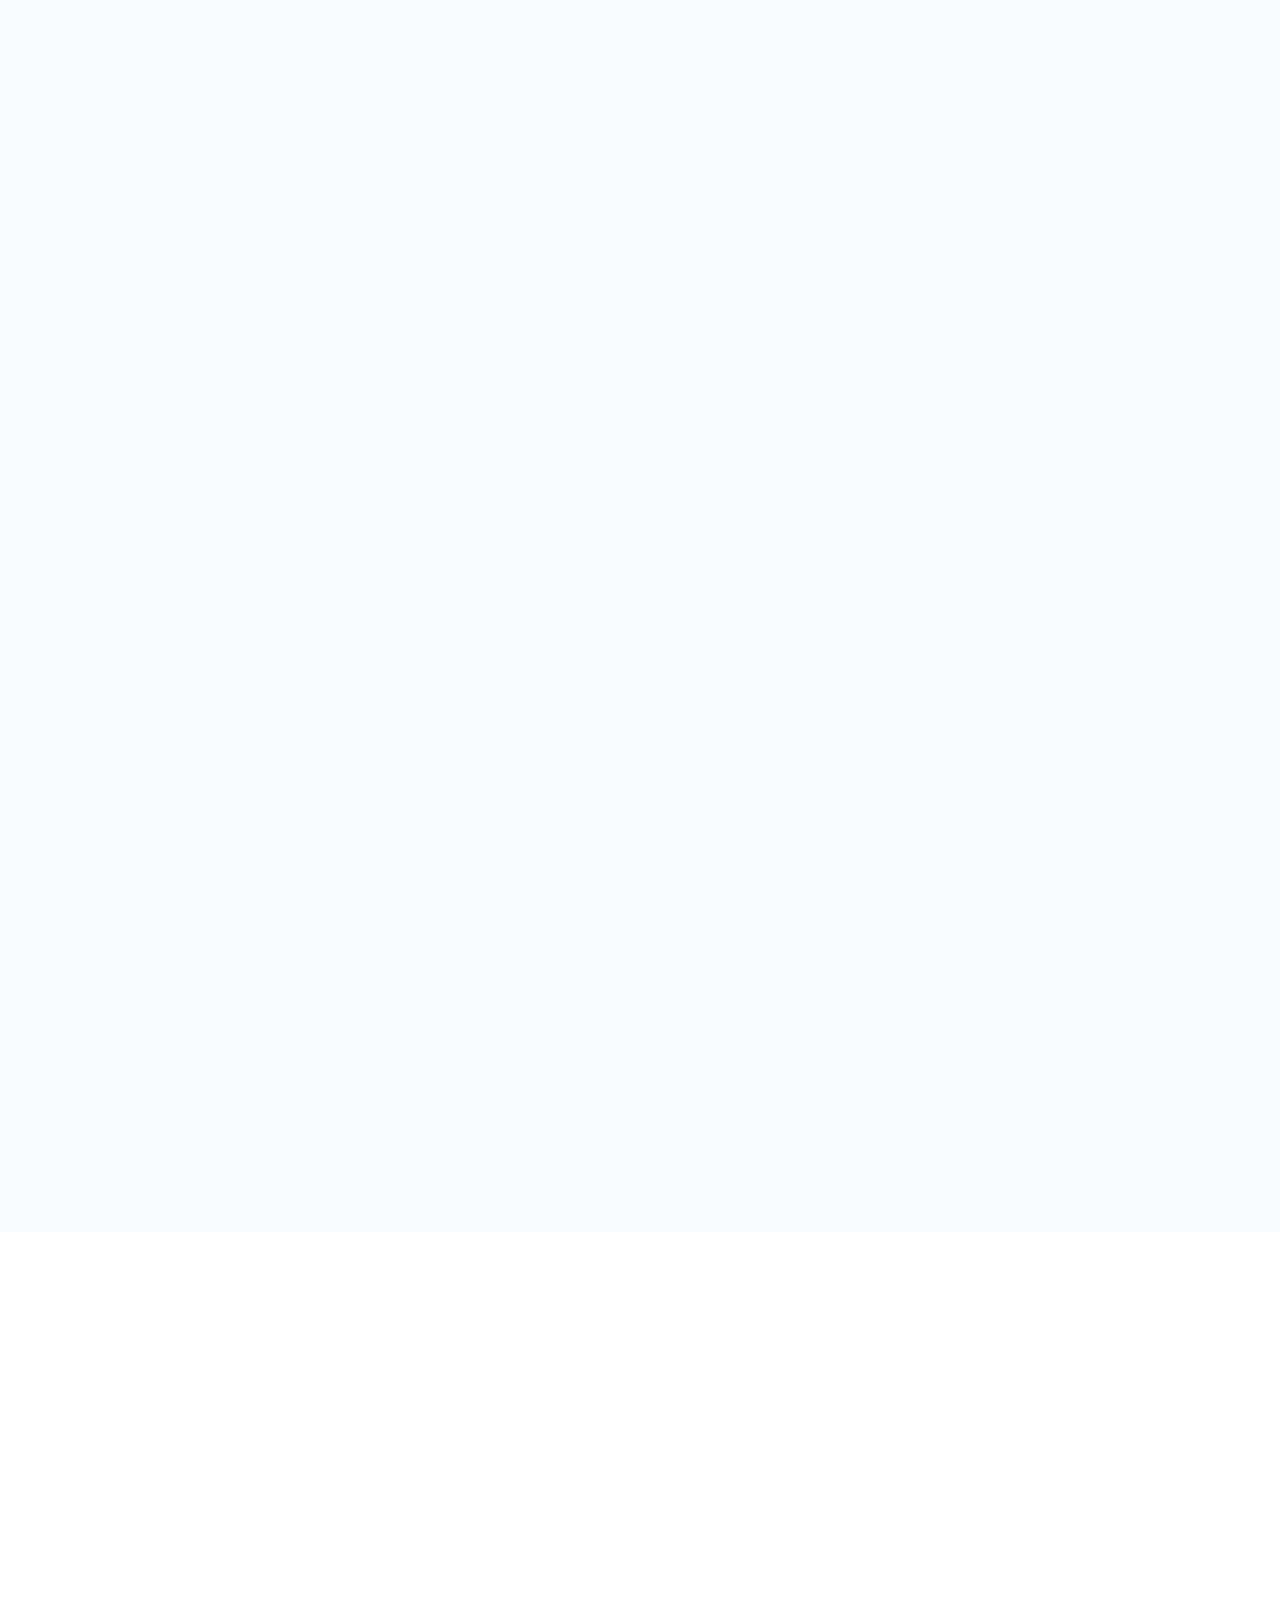
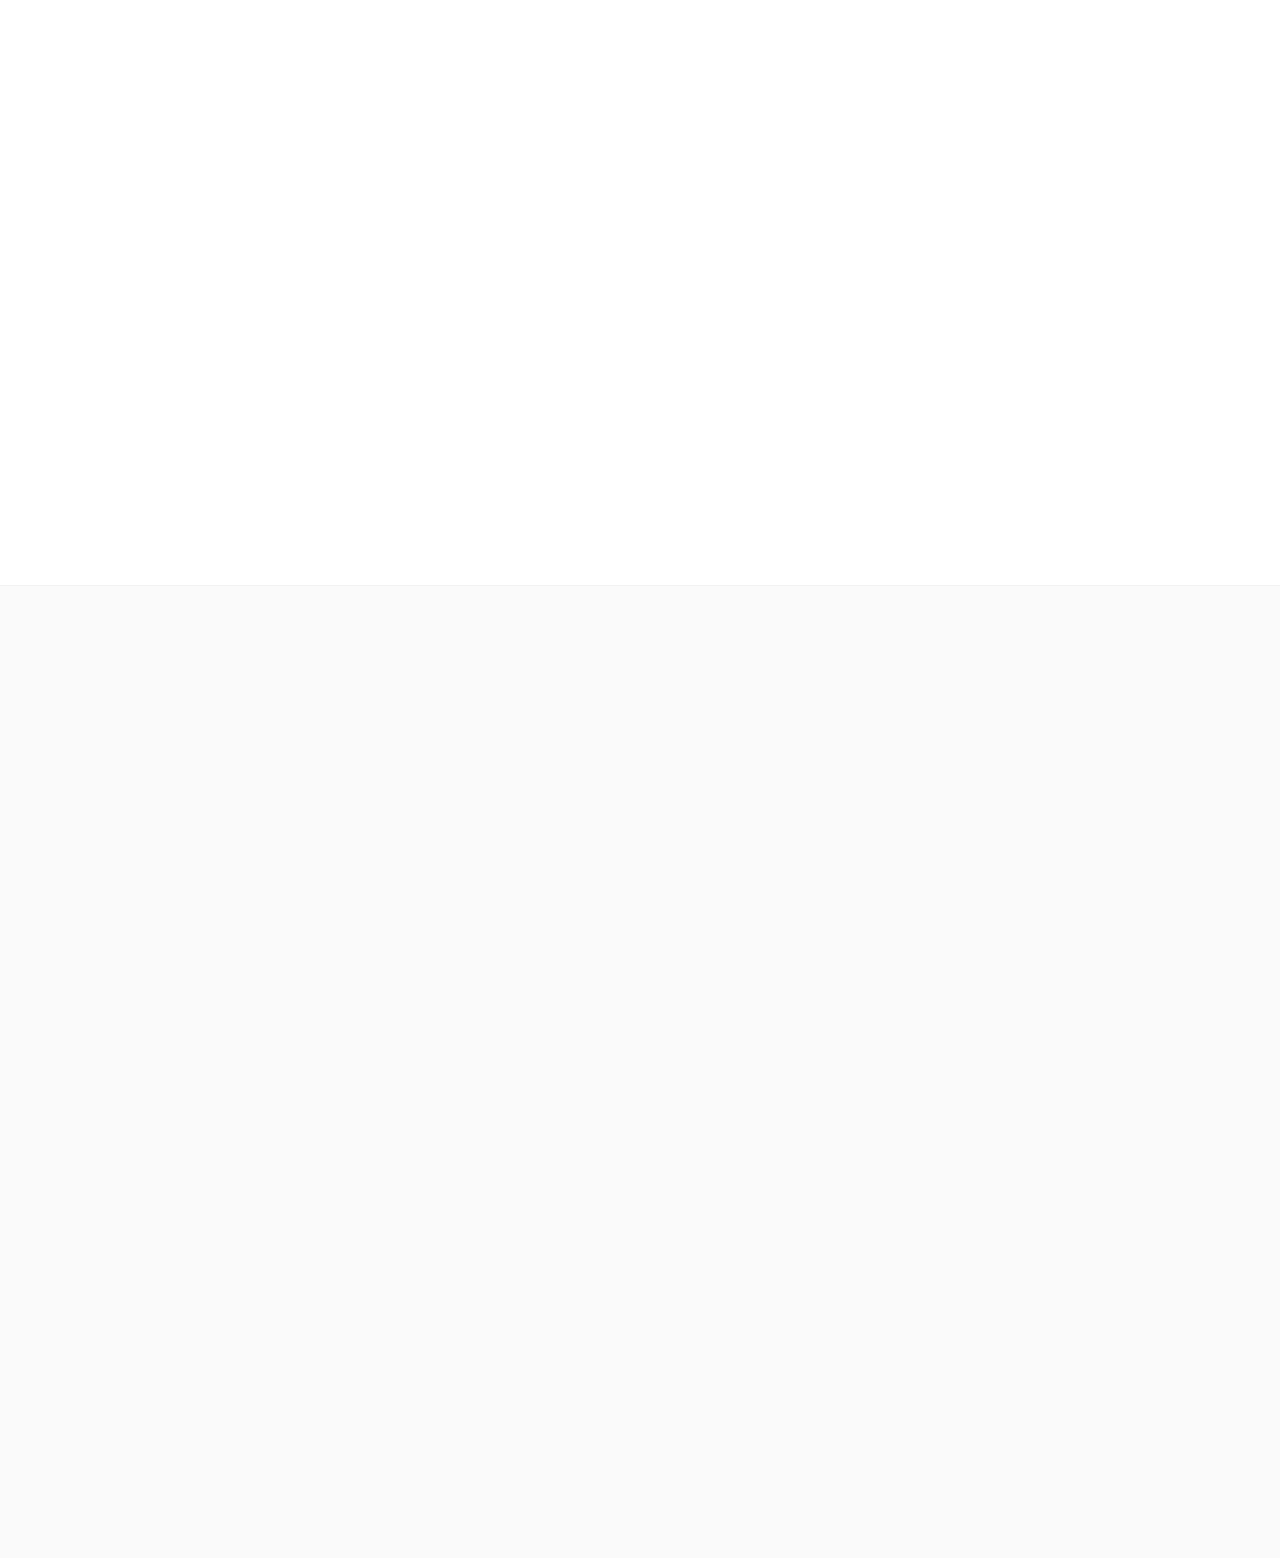
==== commit 5c74a59d: "up" ====
--- a/index.html
+++ b/index.html
@@ -12,7 +12,7 @@
 
     <title>Ecozelo Higienização | Limpeza de Estofados</title>
     <link rel="stylesheet" href="assets/style/style.css">
-    <link rel="icon" href="assets/svg/logo-favi.png" type="image/png">
+    <link rel="shortcut icon" href="assets/svg/favicon.ico" type="image/x-icon">
 </head>
 
 <body>
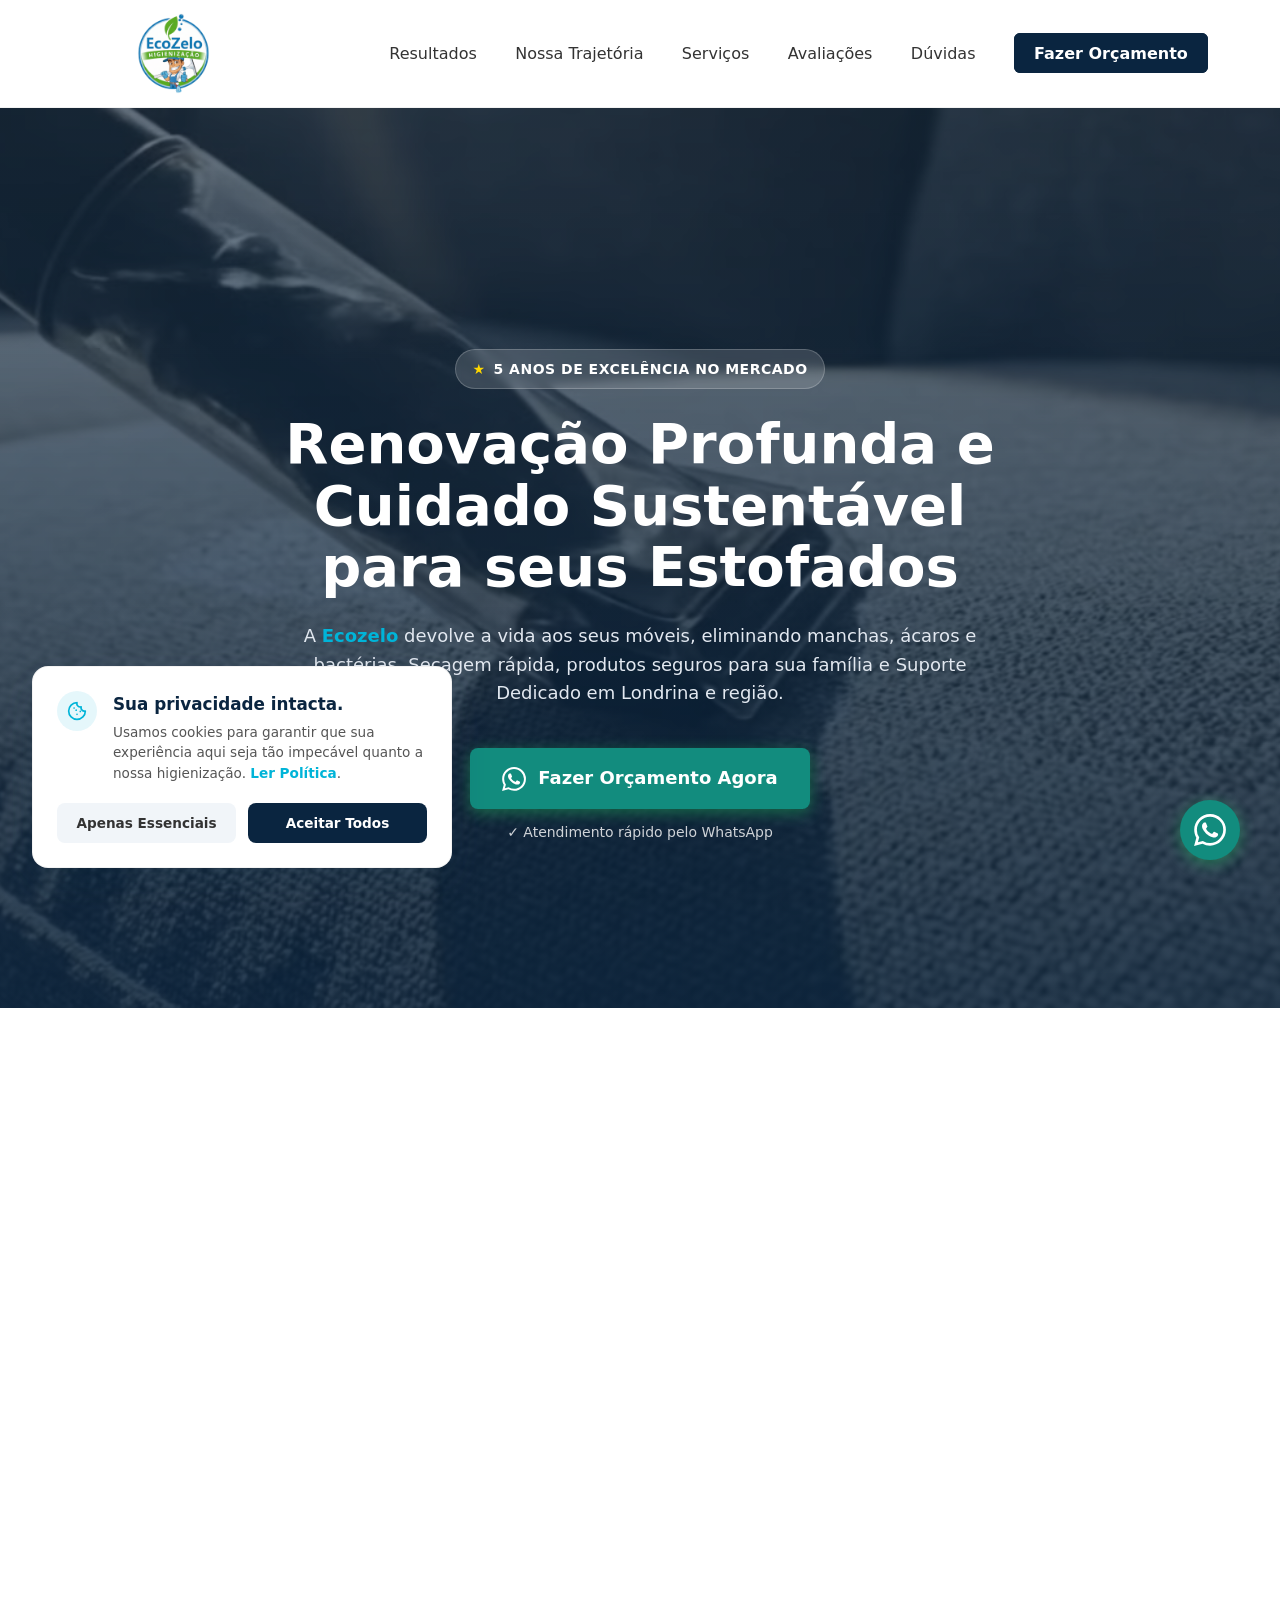
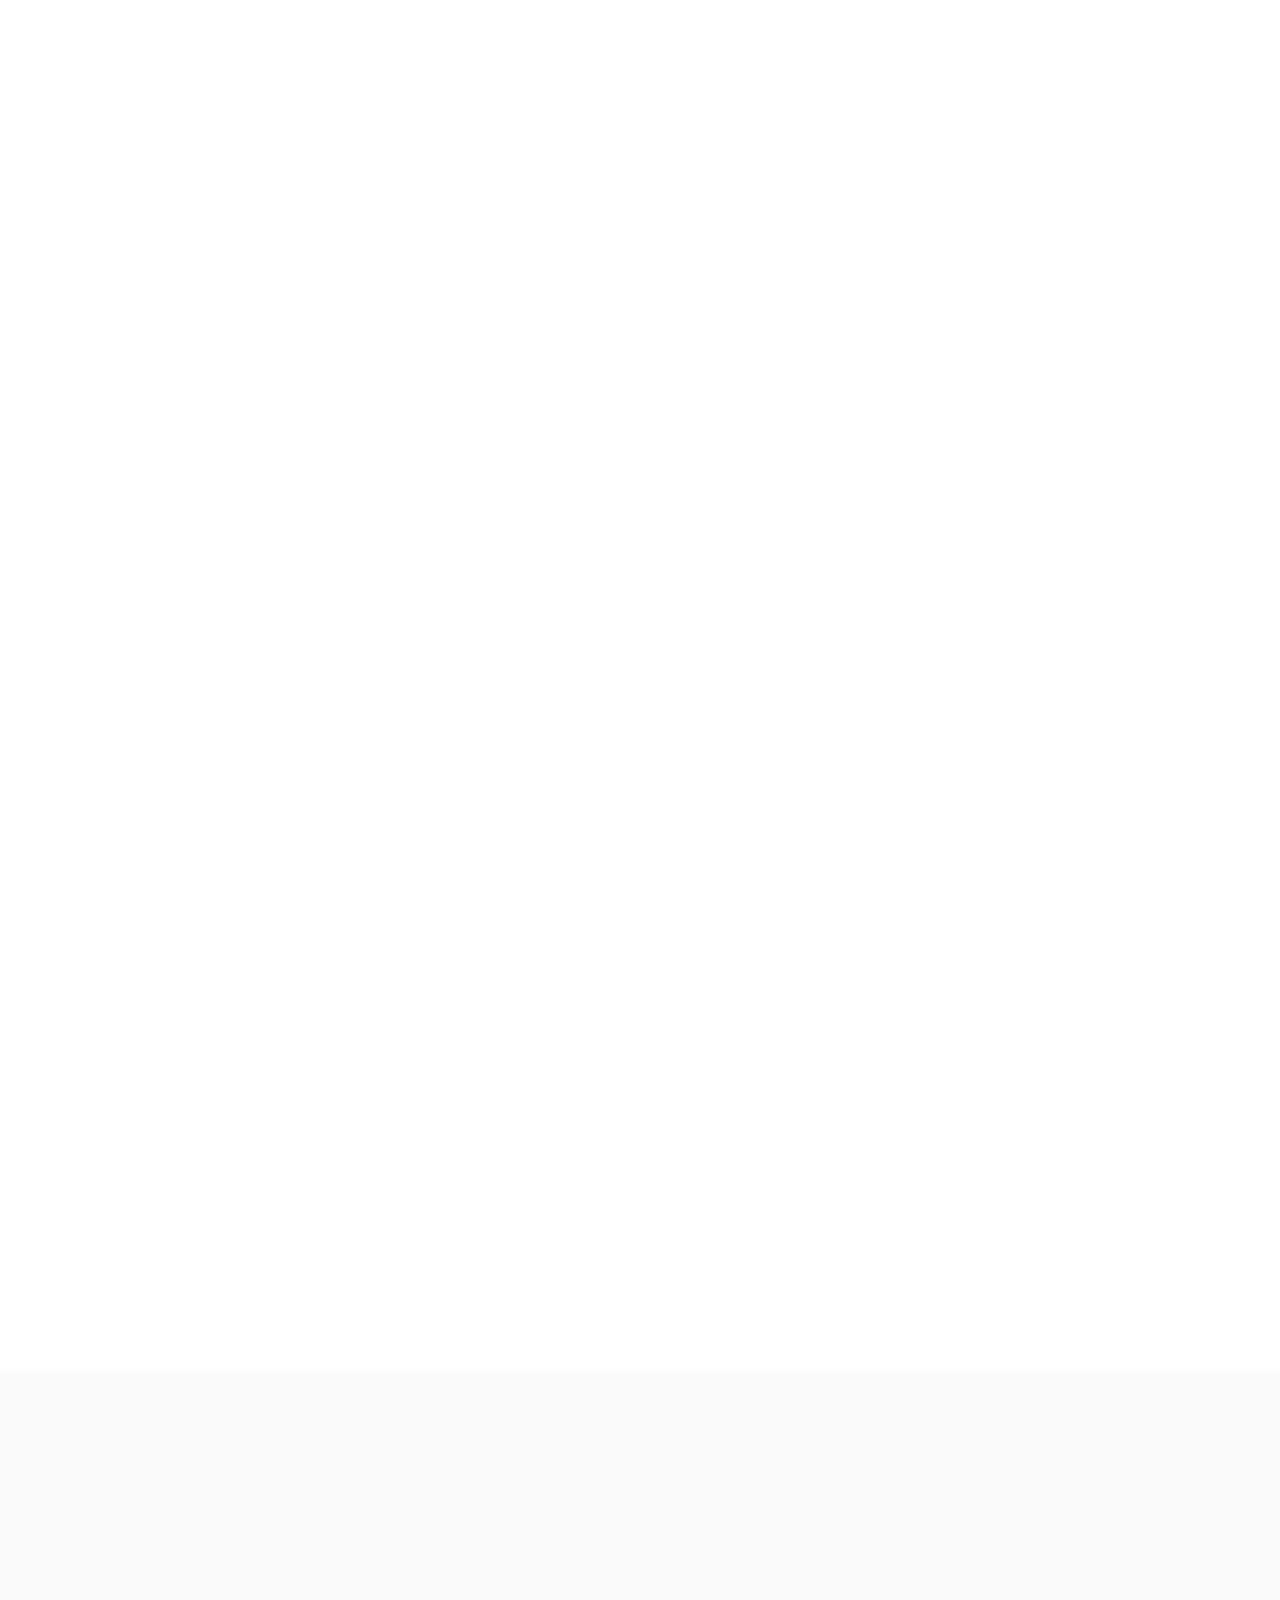
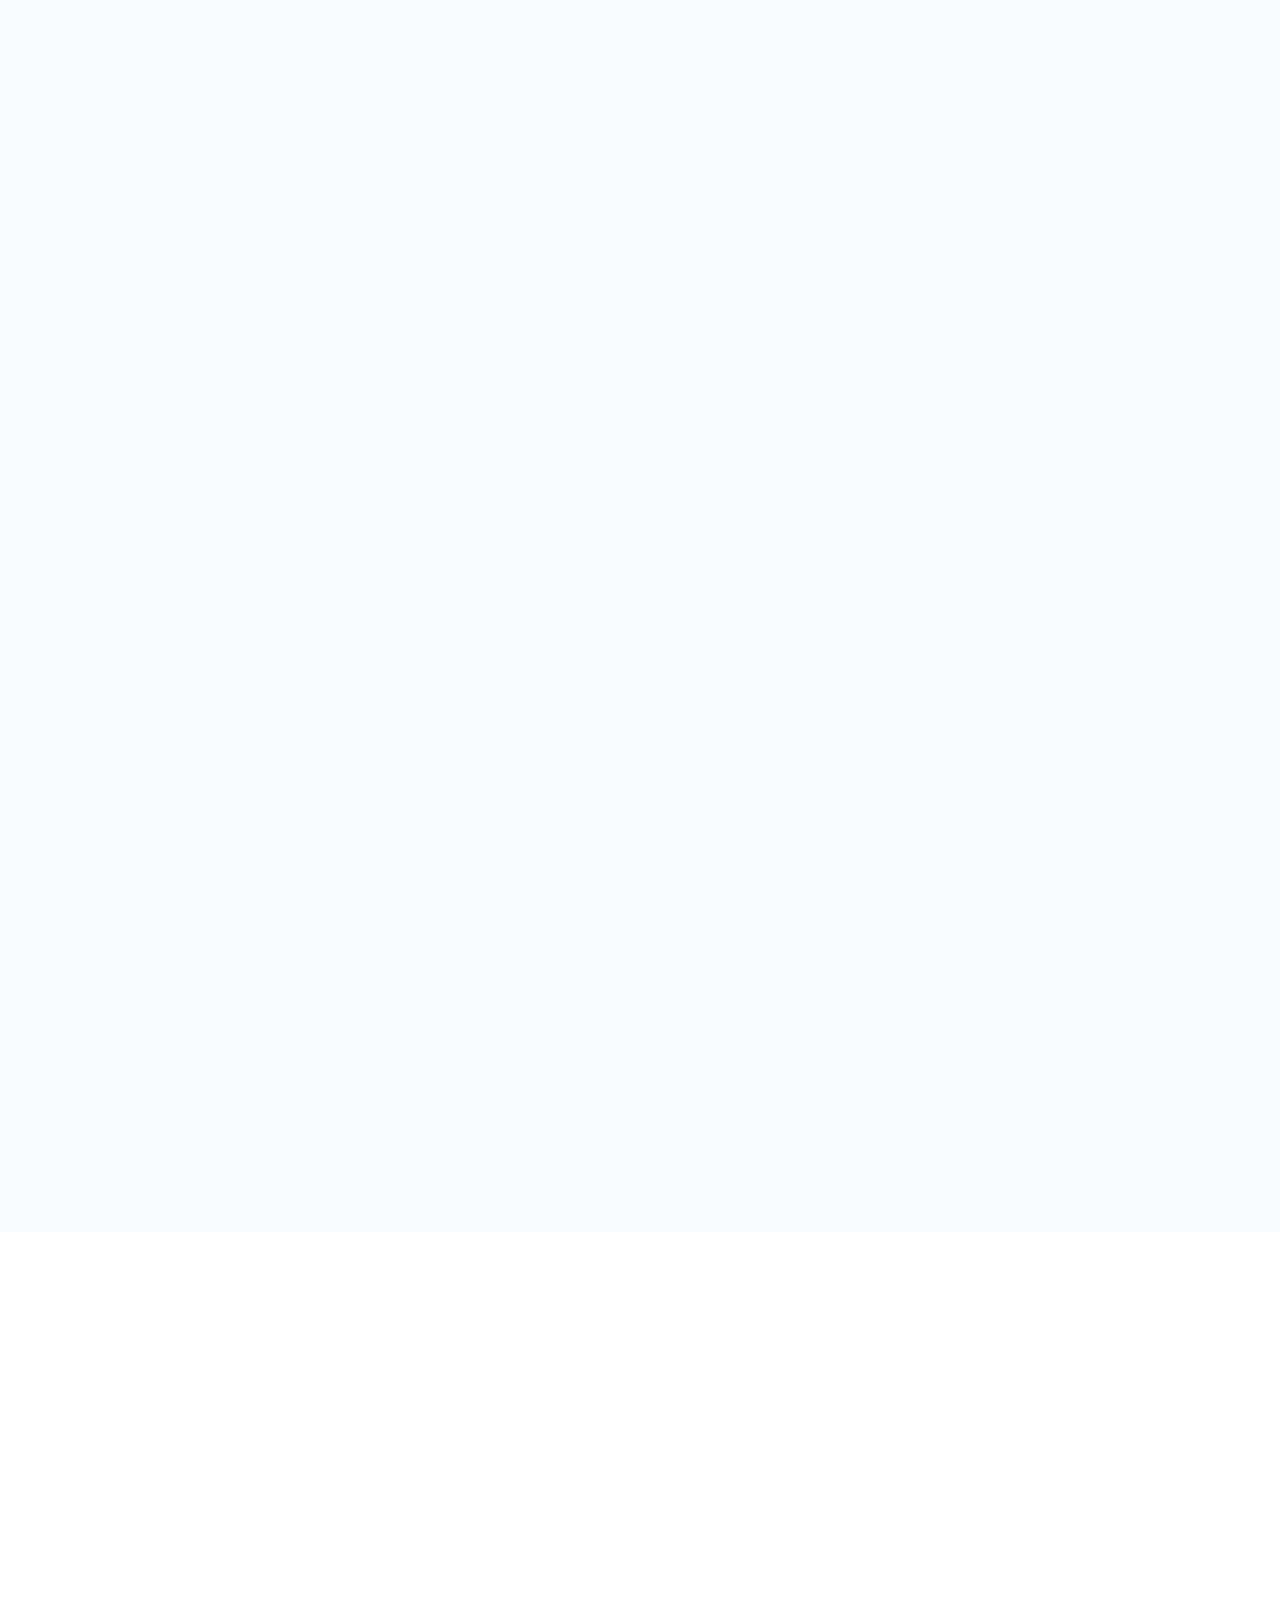
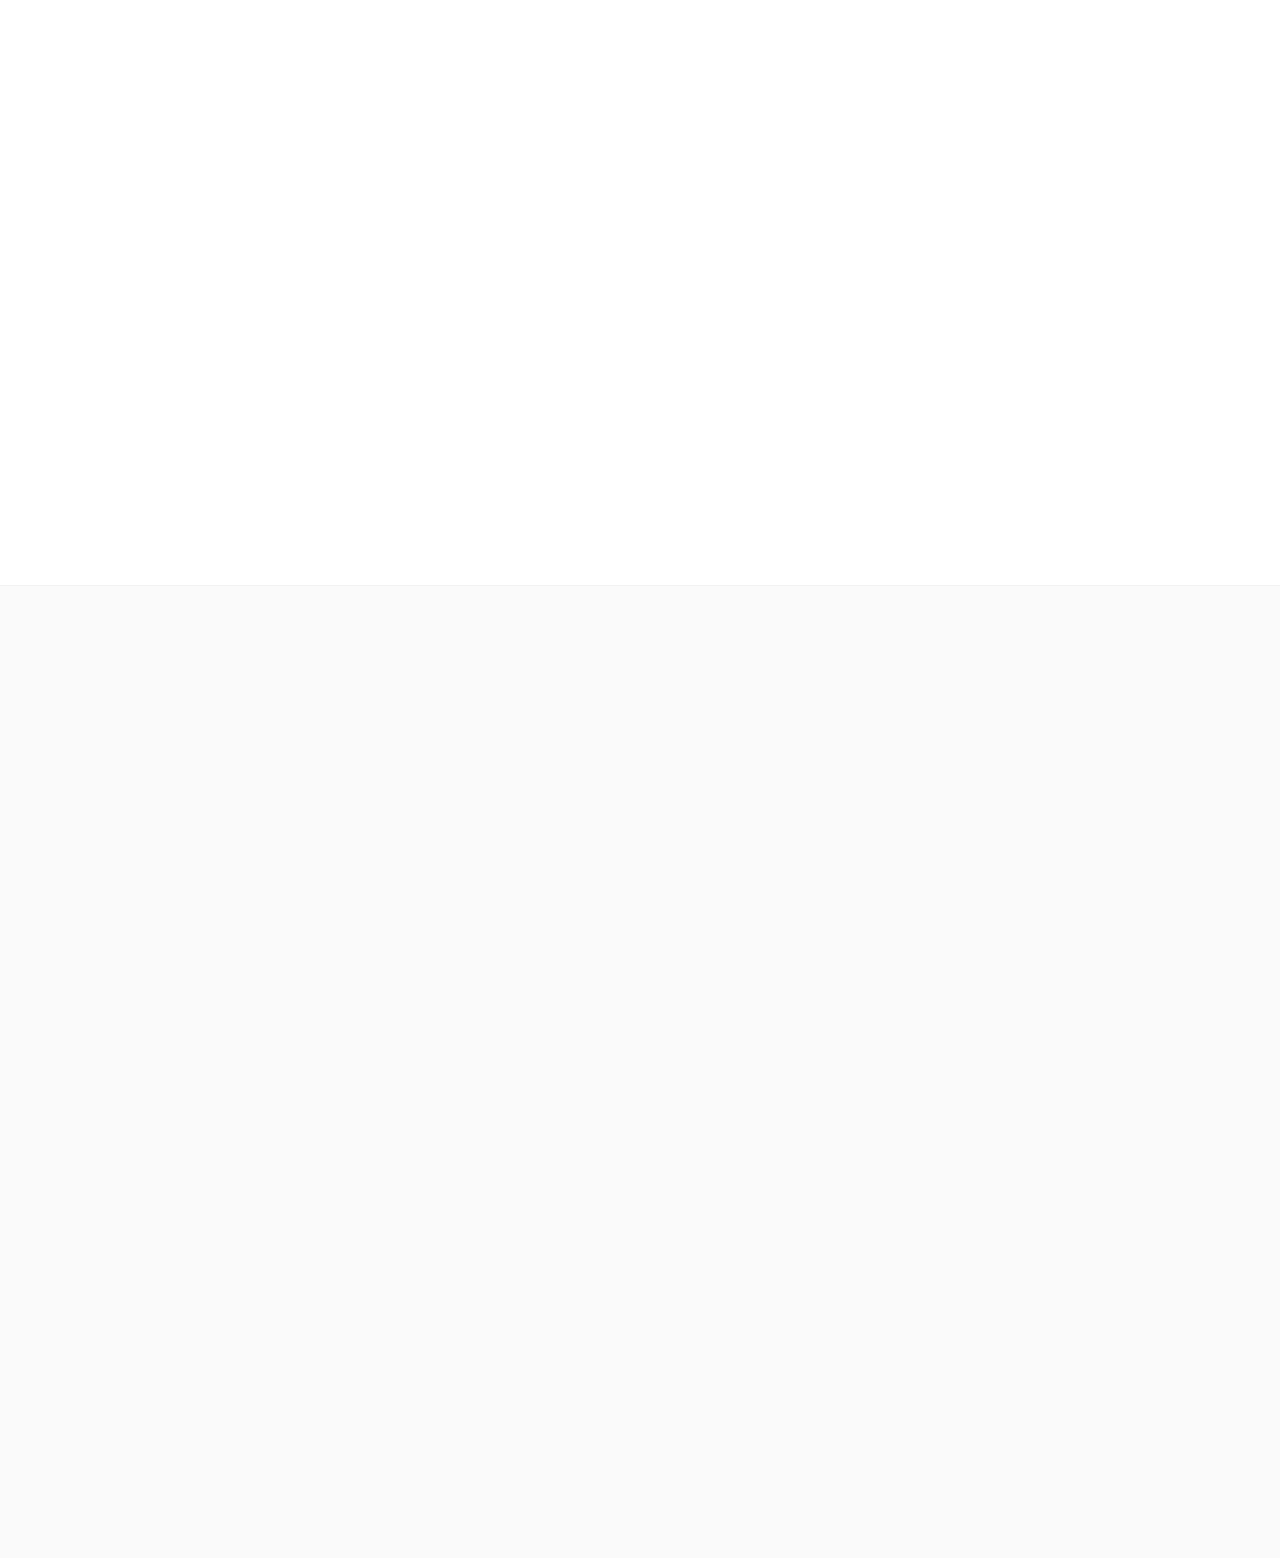
==== commit 5d1de8a1: "up" ====
--- a/index.html
+++ b/index.html
@@ -9,7 +9,6 @@
         content="A Ecozelo Higienização devolve a vida aos seus móveis em Londrina e região. Remoção de manchas, ácaros e odores com secagem rápida e produtos seguros.">
     <meta name="robots" content="index, follow">
     <link rel="canonical" href="https://ecozelo.com.br/">
-
     <title>Ecozelo Higienização | Limpeza de Estofados</title>
     <link rel="stylesheet" href="assets/style/style.css">
     <link rel="shortcut icon" href="assets/svg/favicon.ico" type="image/x-icon">
@@ -417,7 +416,7 @@
                     <article class="card-diferencial">
                         <div class="icone-box">
                             <svg viewBox="0 0 24 24" fill="none" stroke="currentColor" stroke-width="2"
-                                stroke-linecap="round" stroke-linejoin="round"aria-hidden="true" focusable="false">
+                                stroke-linecap="round" stroke-linejoin="round" aria-hidden="true" focusable="false">
                                 <rect x="3" y="4" width="18" height="18" rx="2" ry="2"></rect>
                                 <line x1="16" y1="2" x2="16" y2="6"></line>
                                 <line x1="8" y1="2" x2="8" y2="6"></line>
@@ -664,7 +663,7 @@
     <a href="https://wa.me/554391052523?text=Olá,%20Ecozelo!%20Vim%20pelo%20site%20e%20gostaria%20de%20um%20orçamento."
         class="btn-whatsapp-flutuante" target="_blank" rel="external nofollow noopener noreferrer"
         aria-label="Falar com a Ecozelo no WhatsApp">
-        <svg viewBox="0 0 24 24" fill="currentColor" width="32" height="32"aria-hidden="true" focusable="false">
+        <svg viewBox="0 0 24 24" fill="currentColor" width="32" height="32" aria-hidden="true" focusable="false">
             <path
                 d="M17.472 14.382c-.297-.149-1.758-.867-2.03-.967-.273-.099-.471-.148-.67.15-.197.297-.767.966-.94 1.164-.173.199-.347.223-.644.075-.297-.15-1.255-.463-2.39-1.475-.883-.788-1.48-1.761-1.653-2.059-.173-.297-.018-.458.13-.606.134-.133.298-.347.446-.52.149-.174.198-.298.298-.497.099-.198.05-.371-.025-.52-.075-.149-.669-1.612-.916-2.207-.242-.579-.487-.5-.669-.51a12.8 12.8 0 0 0-.57-.01c-.198 0-.52.074-.792.372-.272.297-1.04 1.016-1.04 2.479 0 1.462 1.065 2.875 1.213 3.074.149.198 2.096 3.2 5.077 4.487.709.306 1.262.489 1.694.625.712.227 1.36.195 1.871.118.571-.085 1.758-.719 2.006-1.413.248-.694.248-1.289.173-1.413-.074-.124-.272-.198-.57-.347m-5.421 7.403h-.004a9.87 9.87 0 0 1-5.031-1.378l-.361-.214-3.741.982.998-3.648-.235-.374a9.86 9.86 0 0 1-1.51-5.26c.001-5.45 4.436-9.884 9.888-9.884 2.64 0 5.122 1.03 6.988 2.898a9.825 9.825 0 0 1 2.893 6.994c-.003 5.45-4.437 9.884-9.885 9.884m8.413-18.297A11.815 11.815 0 0 0 12.05 0C5.495 0 .16 5.335.157 11.892c0 2.096.547 4.142 1.588 5.945L.057 24l6.305-1.654a11.882 11.882 0 0 0 5.683 1.448h.005c6.554 0 11.89-5.335 11.893-11.893a11.821 11.821 0 0 0-3.48-8.413Z" />
         </svg>
@@ -715,7 +714,7 @@
                     <a href="https://www.instagram.com/ecozelohigienizacao" target="_blank"
                         rel="external nofollow noopener noreferrer" aria-label="Instagram" class="link-social">
                         <svg viewBox="0 0 24 24" fill="none" stroke="currentColor" stroke-width="2"
-                            stroke-linecap="round" stroke-linejoin="round"aria-hidden="true" focusable="false">
+                            stroke-linecap="round" stroke-linejoin="round" aria-hidden="true" focusable="false">
                             <rect x="2" y="2" width="20" height="20" rx="5" ry="5"></rect>
                             <path d="M16 11.37A4 4 0 1 1 12.63 8 4 4 0 0 1 16 11.37z"></path>
                             <line x1="17.5" y1="6.5" x2="17.51" y2="6.5"></line>
@@ -755,7 +754,7 @@
         <div class="cookie-conteudo">
             <div class="cookie-icone">
                 <svg viewBox="0 0 24 24" fill="none" stroke="currentColor" stroke-width="2" stroke-linecap="round"
-                    stroke-linejoin="round"aria-hidden="true" focusable="false">
+                    stroke-linejoin="round" aria-hidden="true" focusable="false">
                     <path d="M12 2a10 10 0 1 0 10 10 4 4 0 0 1-5-5 4 4 0 0 1-5-5"></path>
                     <path d="M8.5 8.5v.01"></path>
                     <path d="M16 12.5v.01"></path>
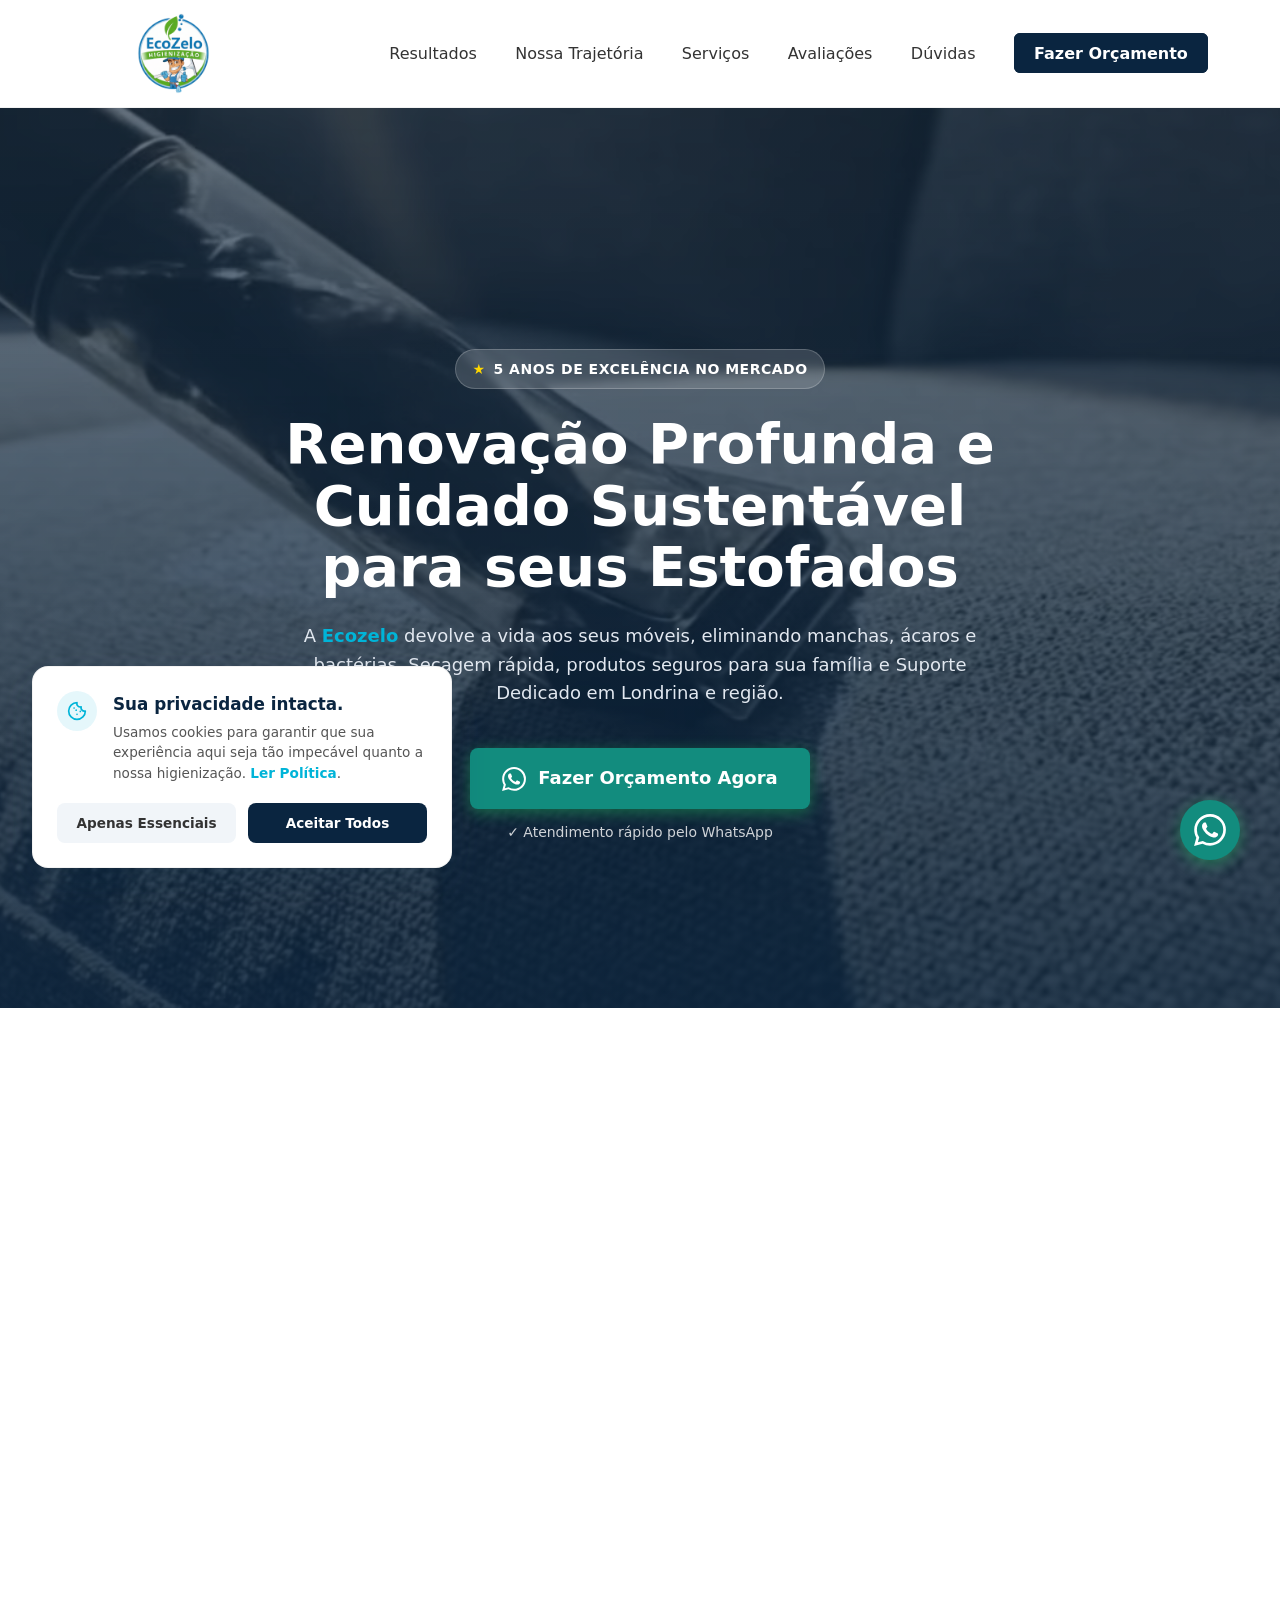
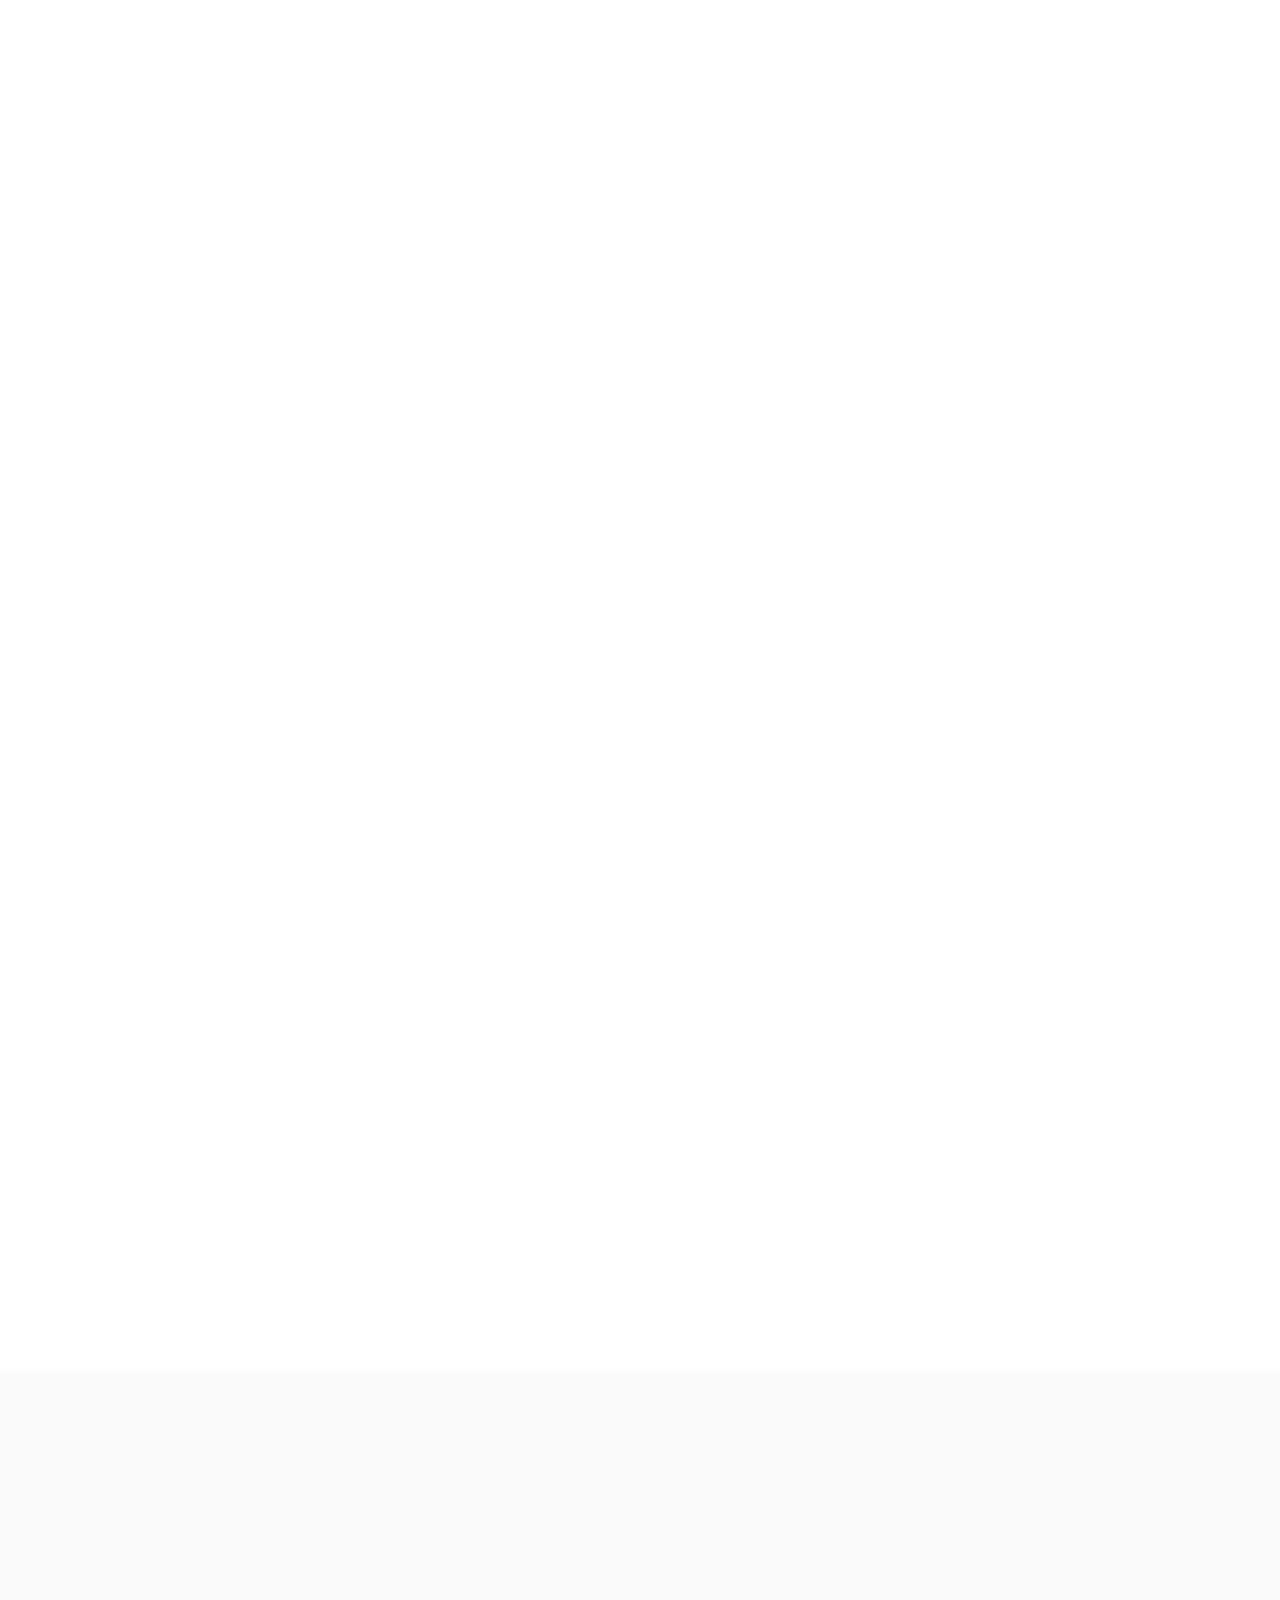
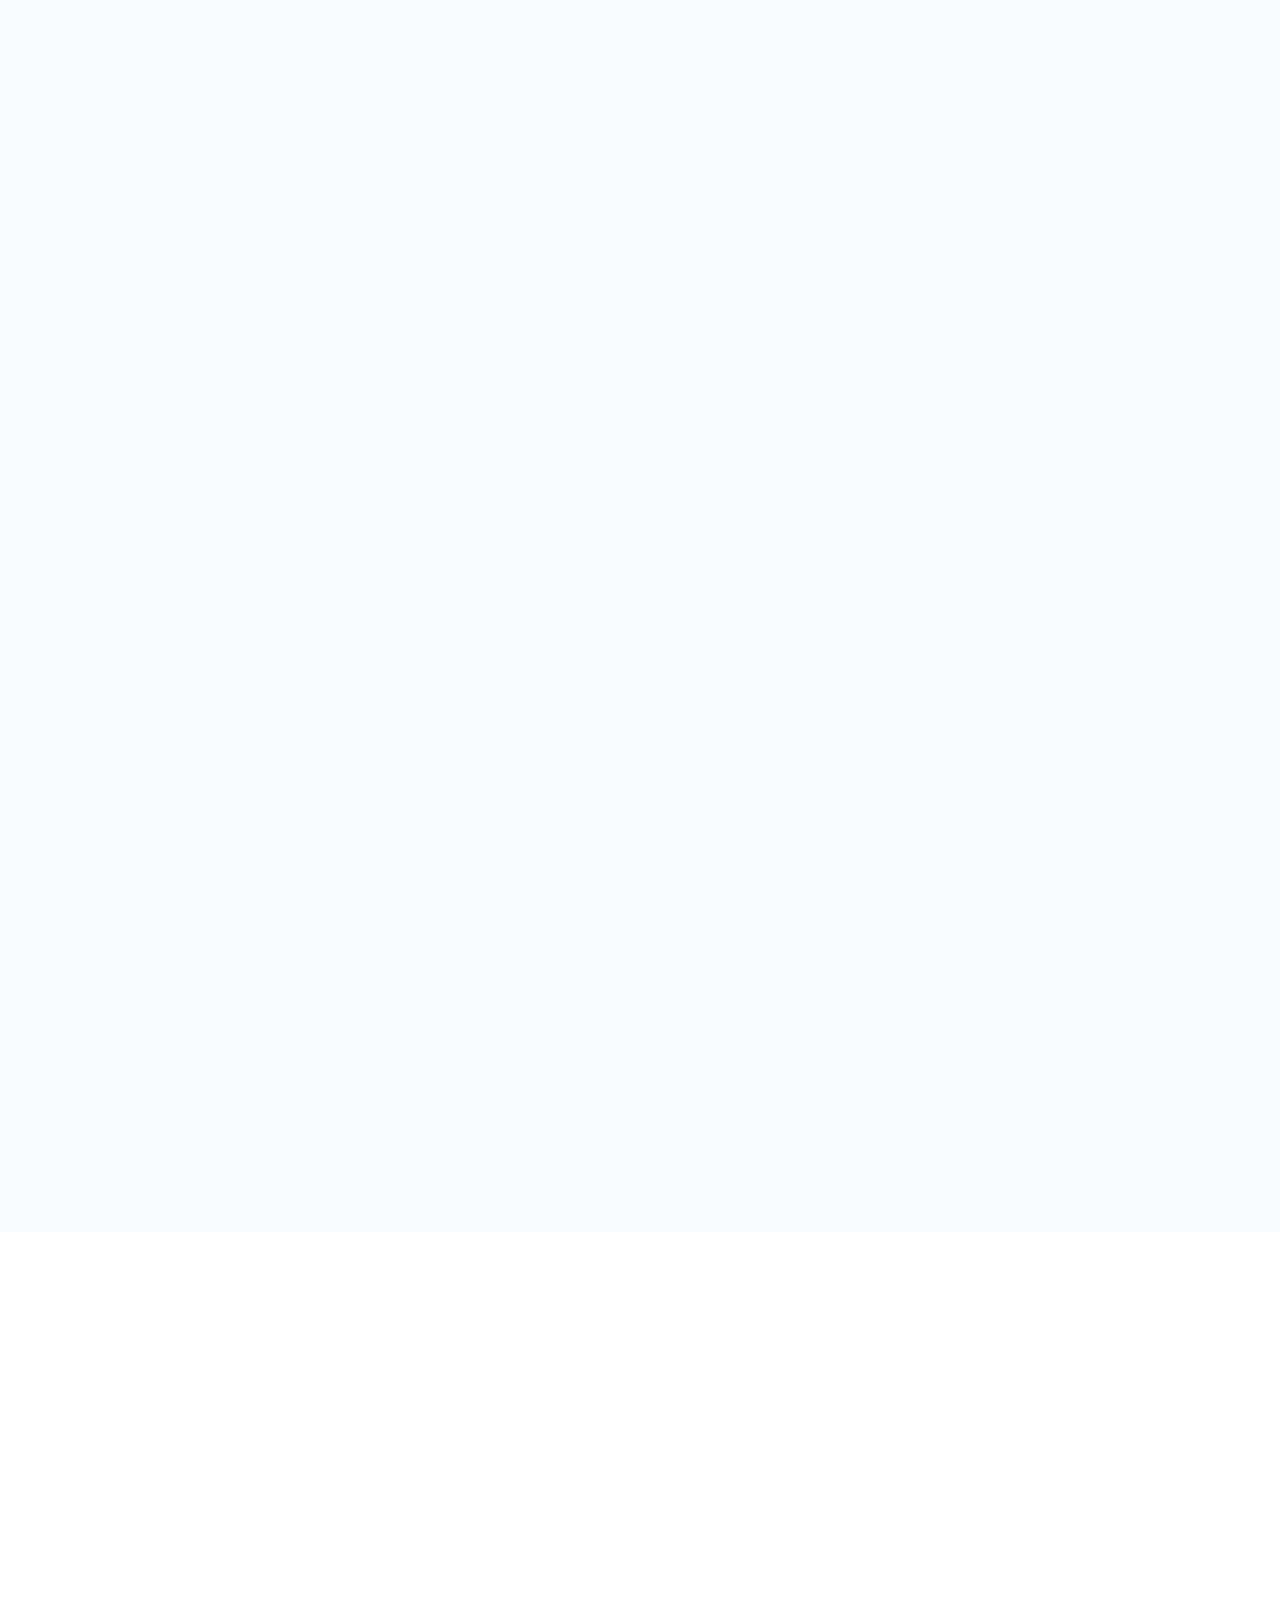
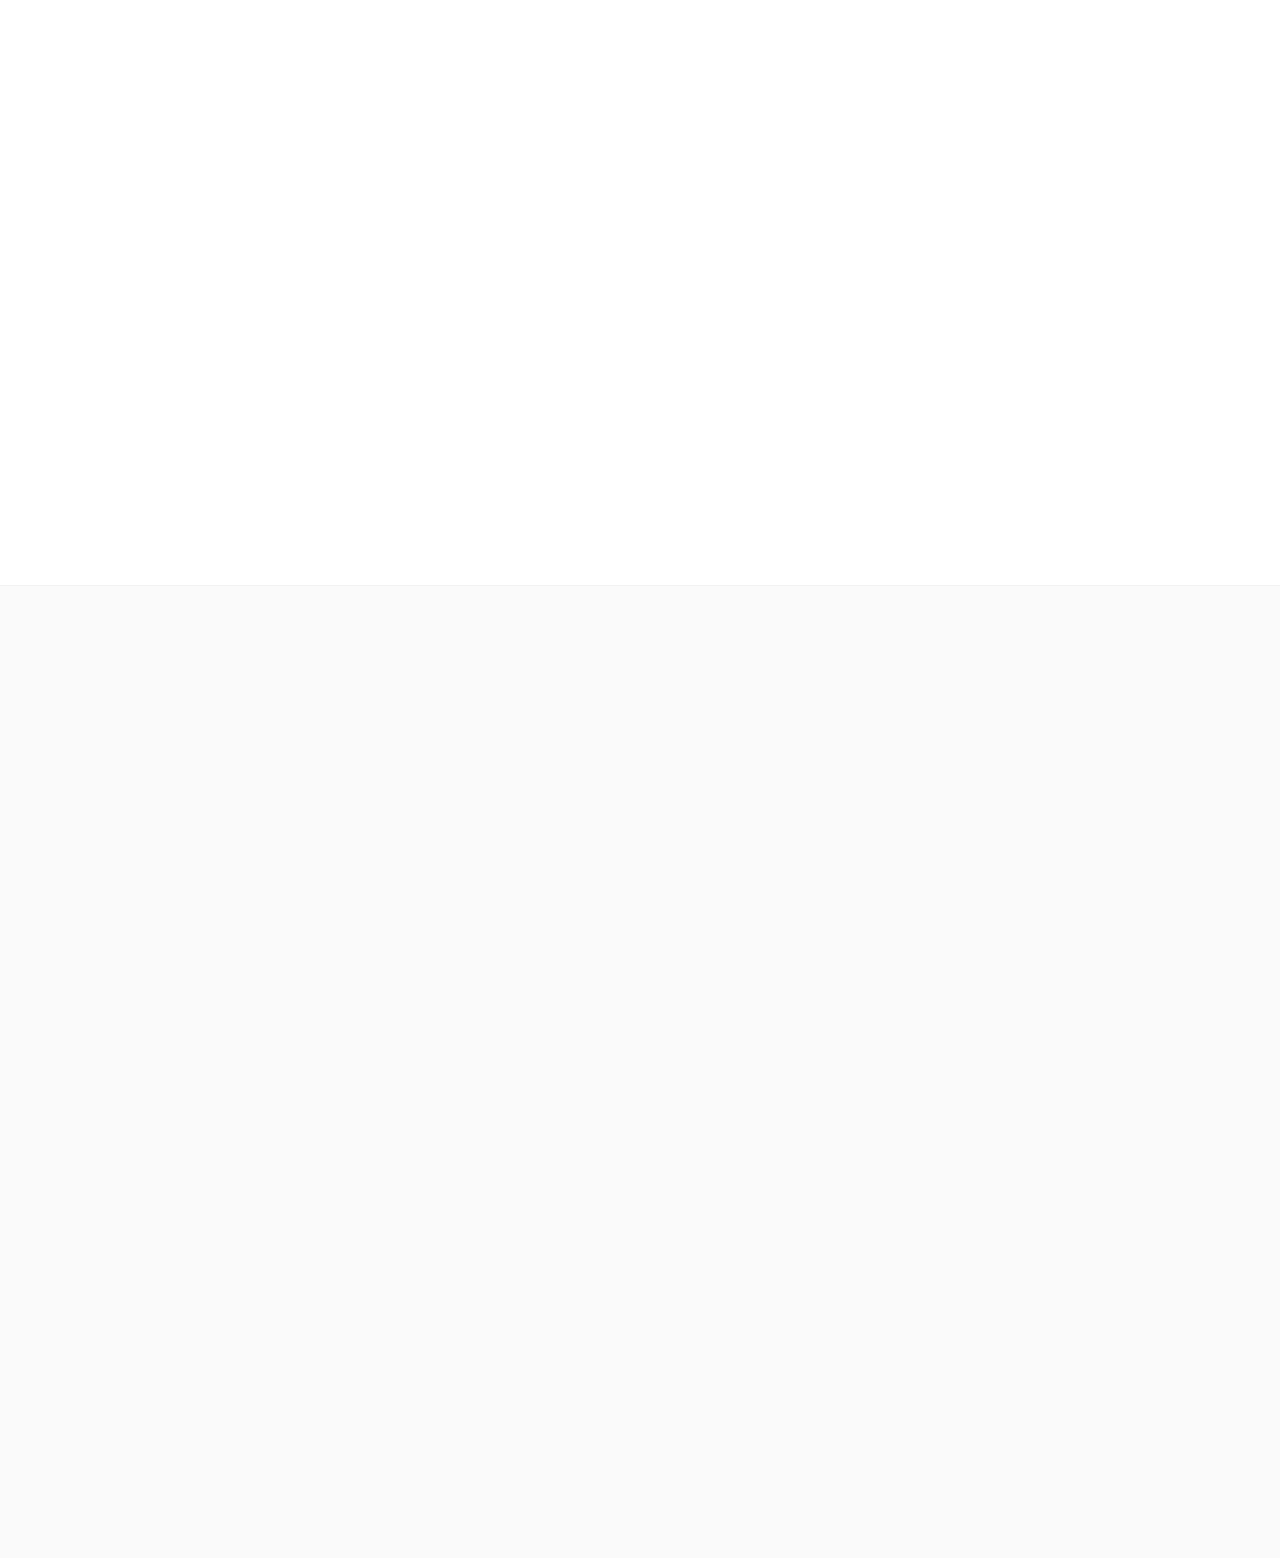
==== commit adf5debb: "up" ====
--- a/index.html
+++ b/index.html
@@ -706,7 +706,7 @@
                     </li>
                     <li>
                         <span class="icone-footer">✉️</span>
-                        <a href="mailto:contato@ecozelo.com.br" target="_blank"
+                        <a href="mailto:ecozelohigienizacao@gmail.com" target="_blank"
                             rel="external nofollow noopener noreferrer">ecozelohigienizacao@gmail.com</a>
                     </li>
                 </ul>
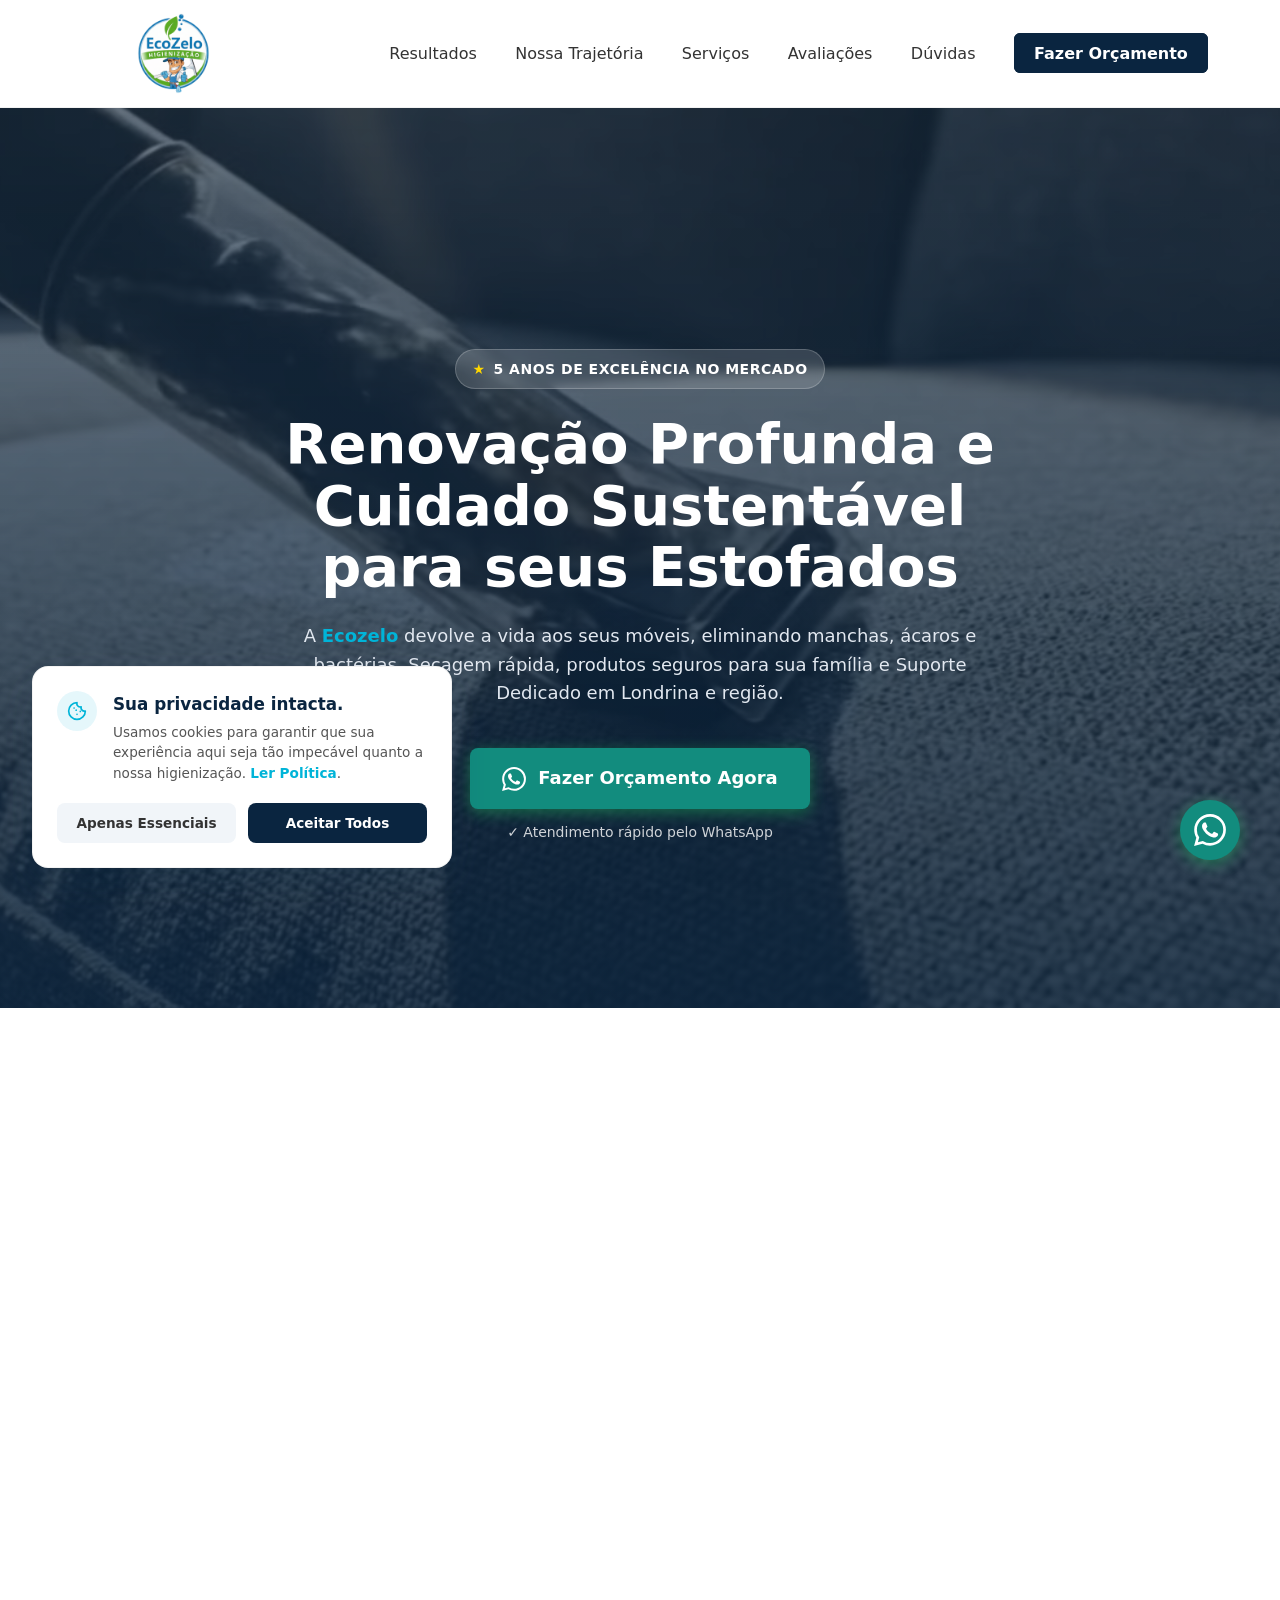
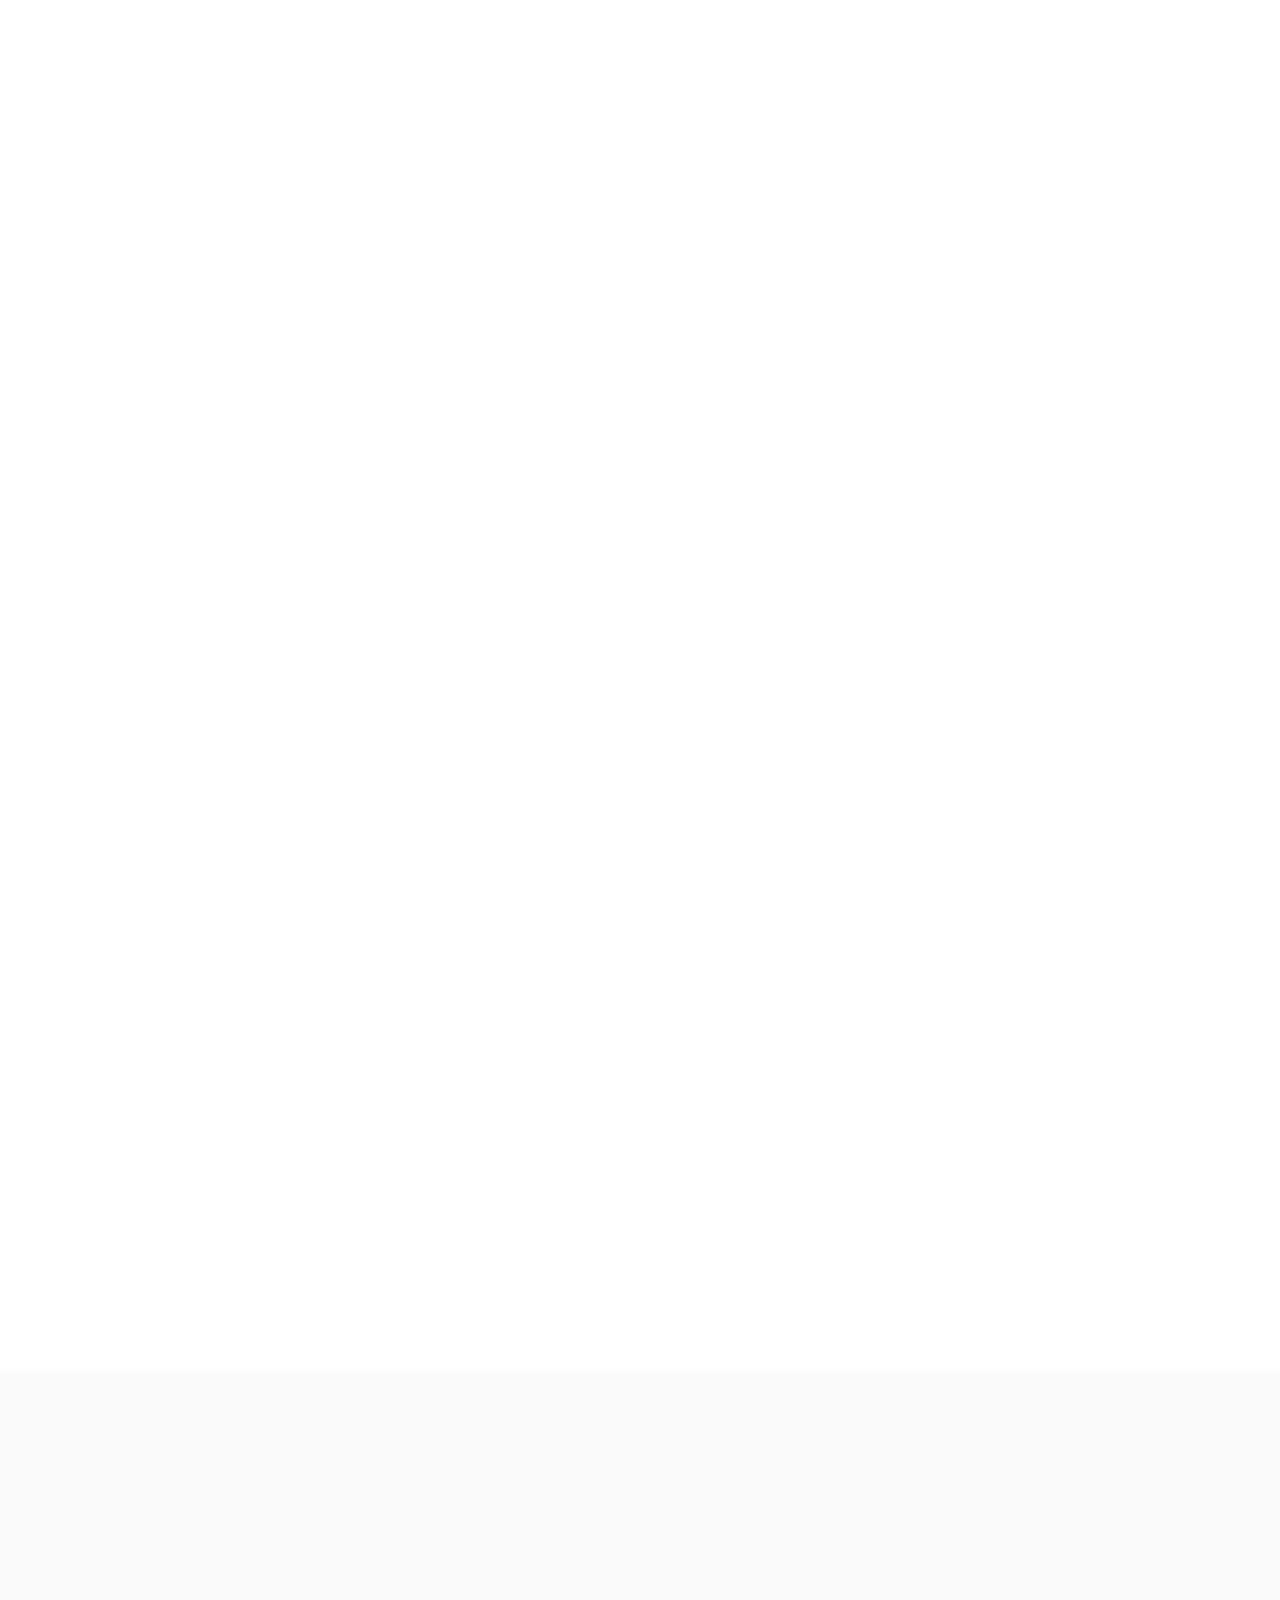
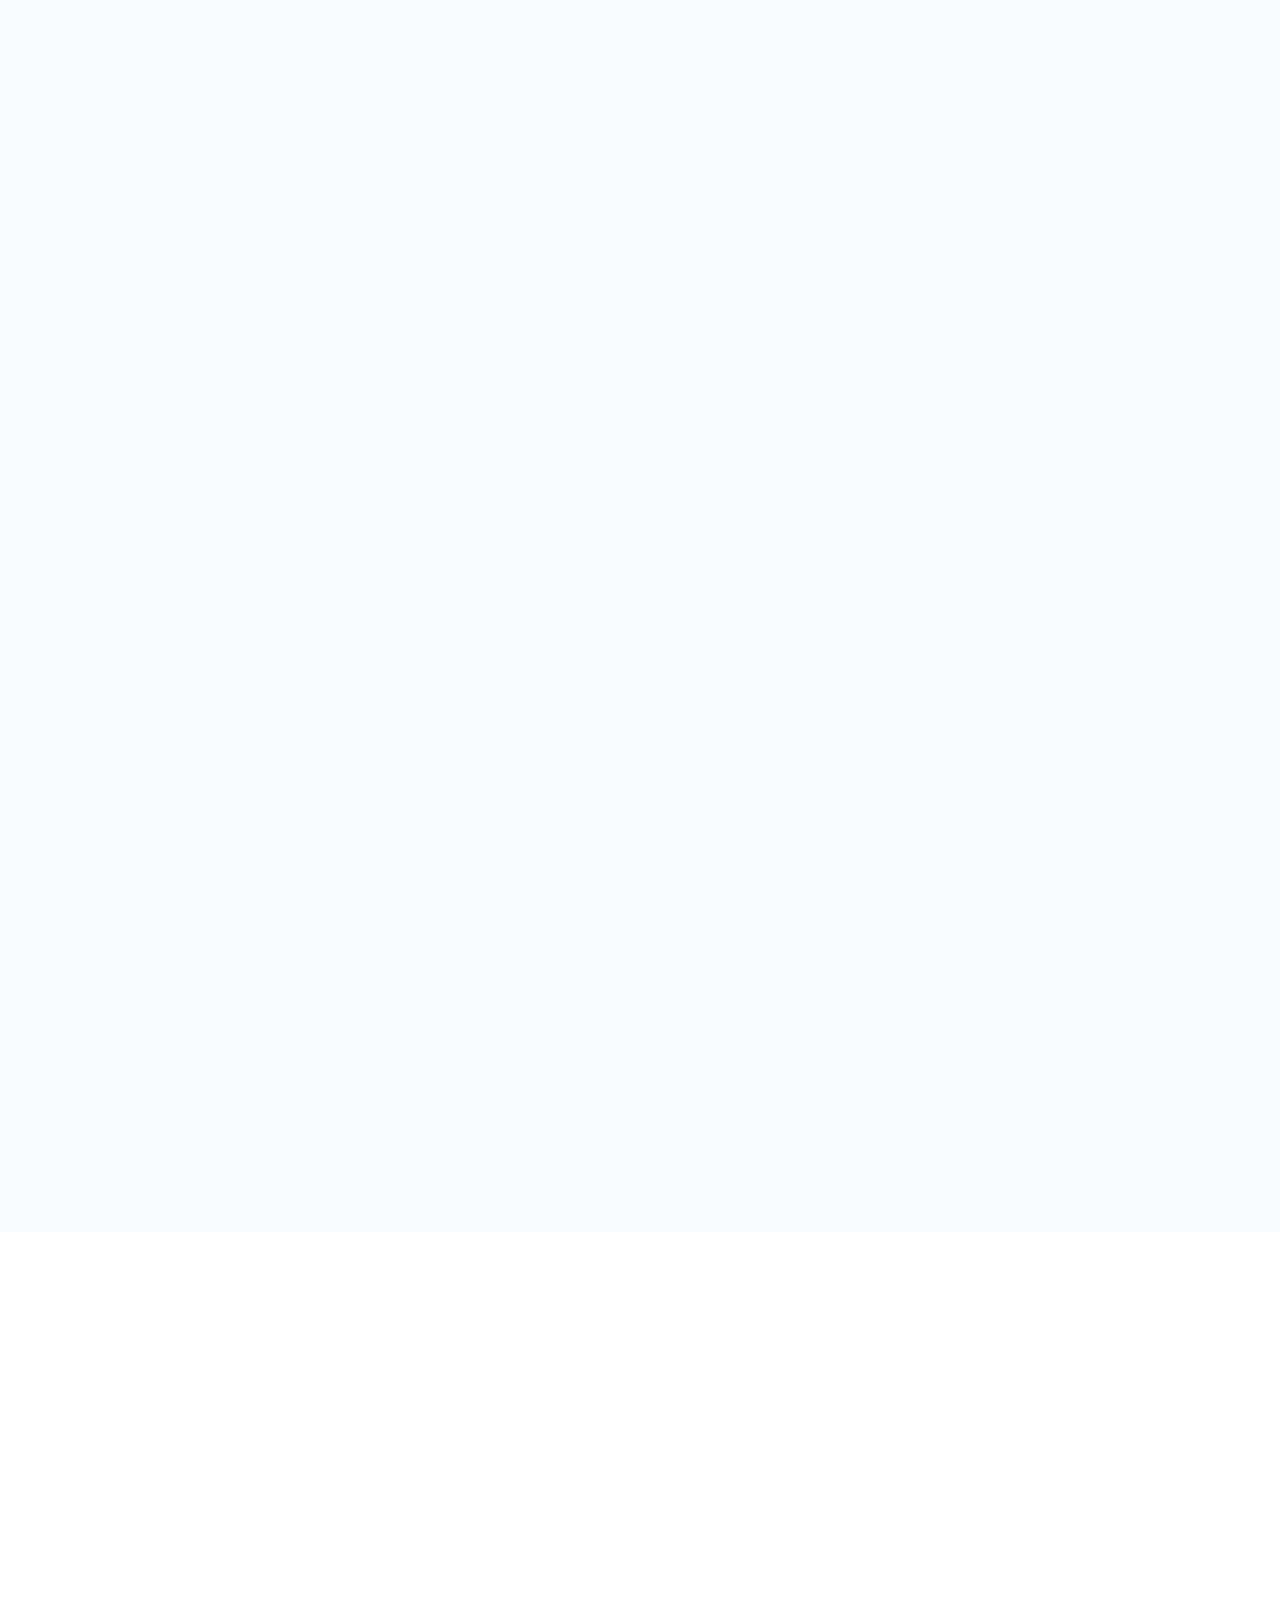
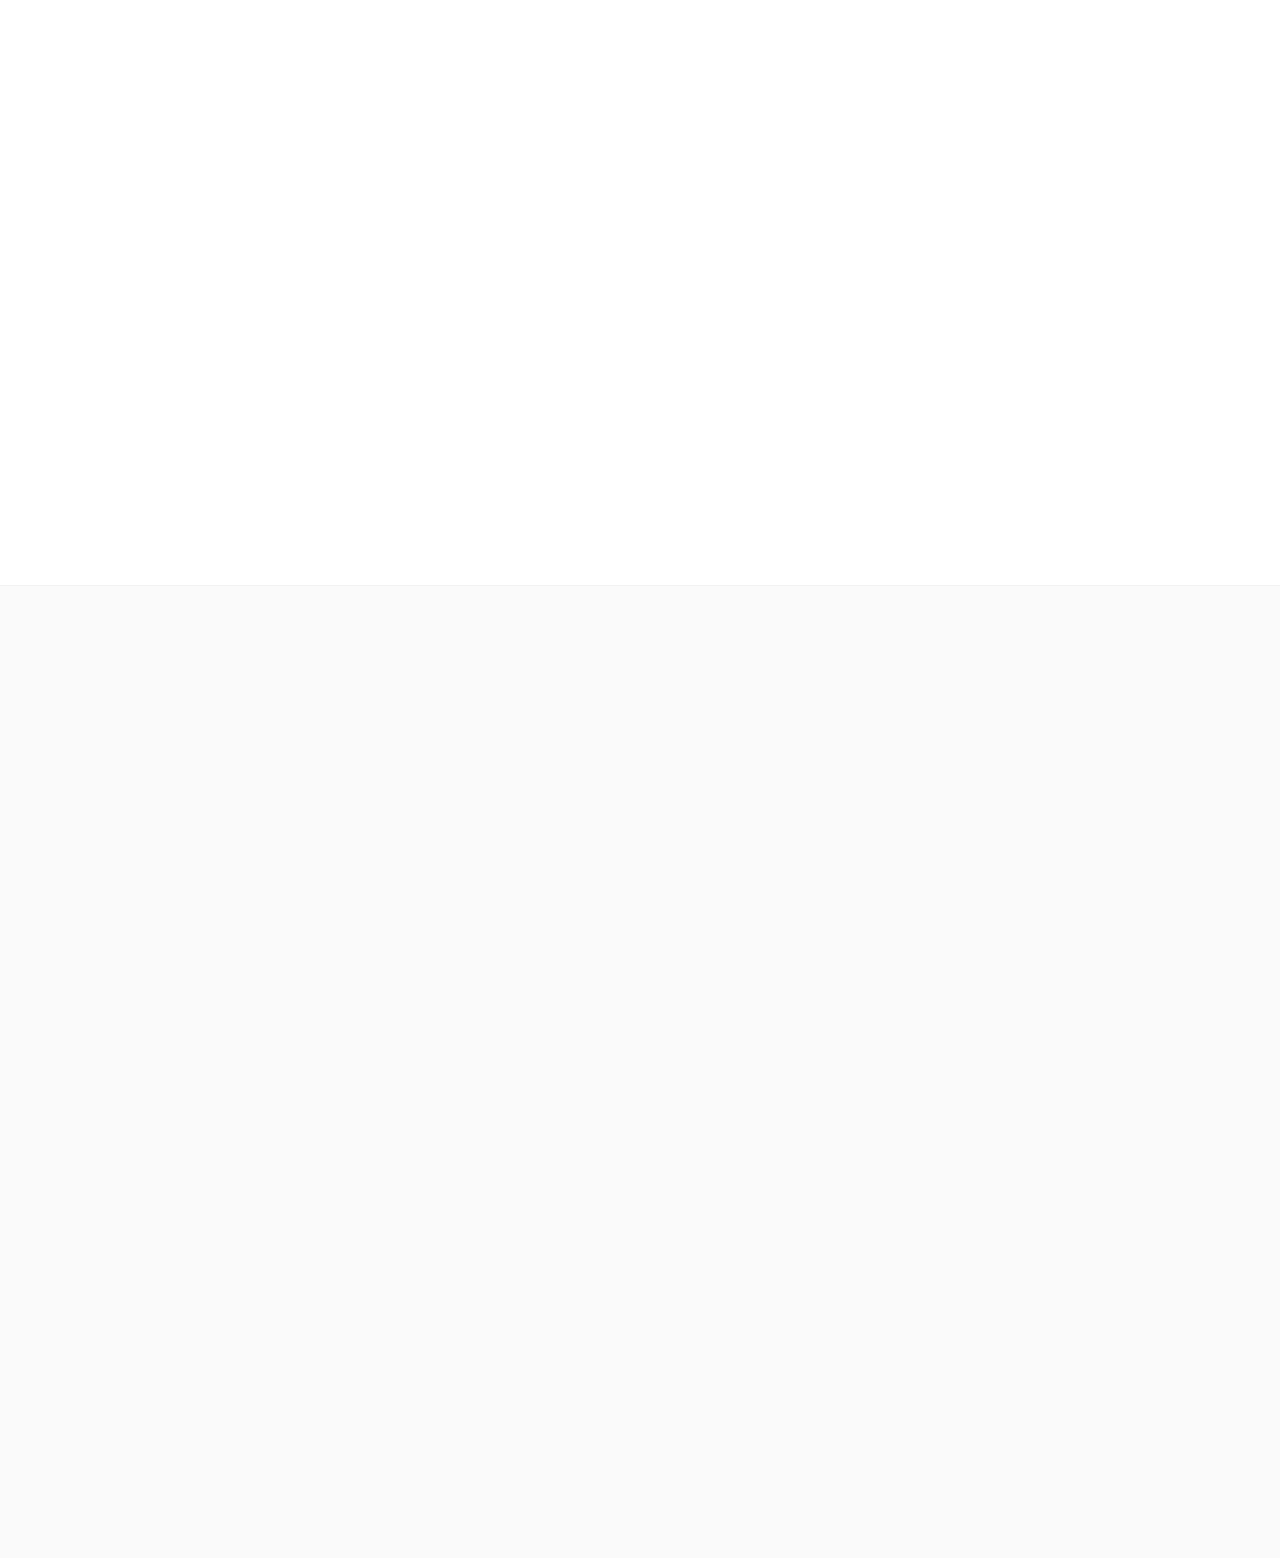
==== commit 956e5978: "up" ====
--- a/index.html
+++ b/index.html
@@ -452,7 +452,7 @@
             <div class="container">
                 <header class="cabecalho-secao">
                     <span class="tag-secao">Clientes Satisfeitos</span>
-                    <h2 class="titulo-secao">A confiança de quem já<br>experimentou o padrão Ecozelo.</h2>
+                    <h2 class="titulo-secao">A confiança de quem já <br>experimentou o padrão Ecozelo.</h2>
                     <p class="subtitulo-secao">A escolha de confiança para lares e empresas em Londrina, com excelência
                         comprovada no Google.</p>
                 </header>
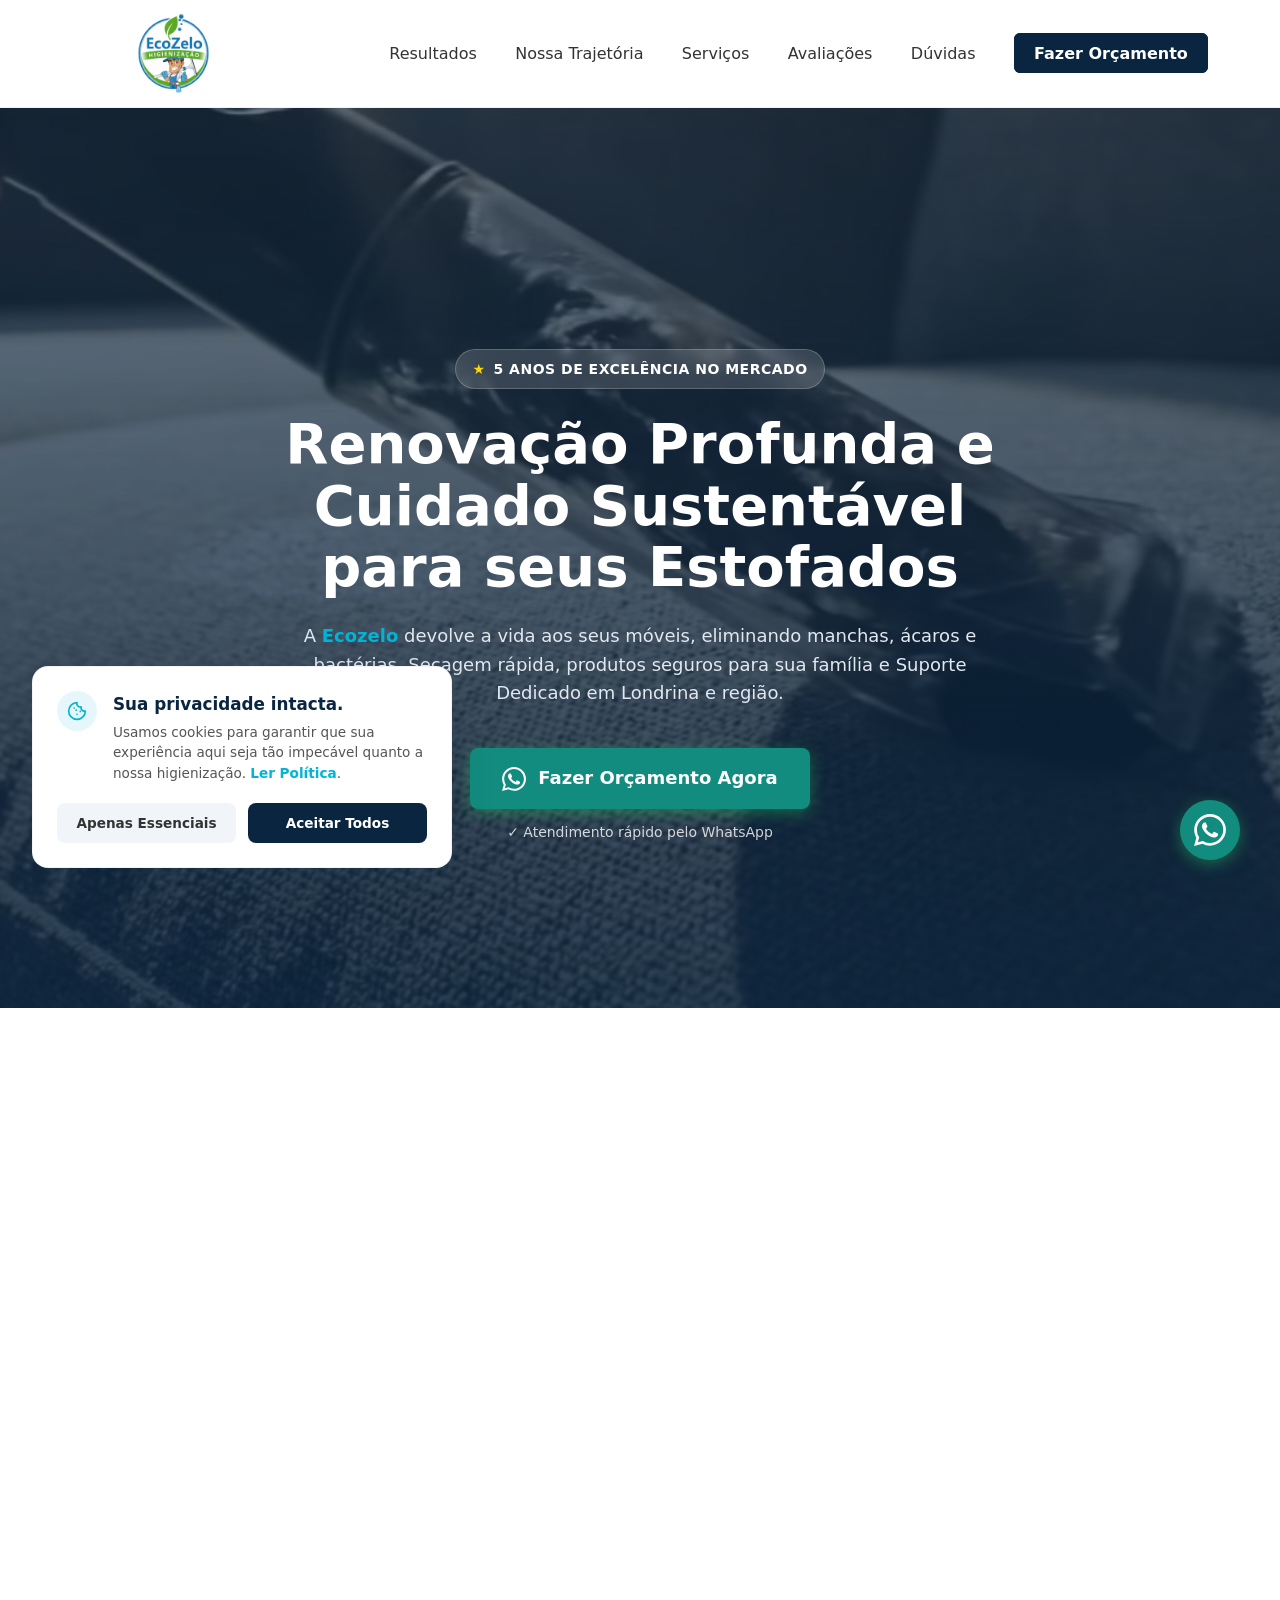
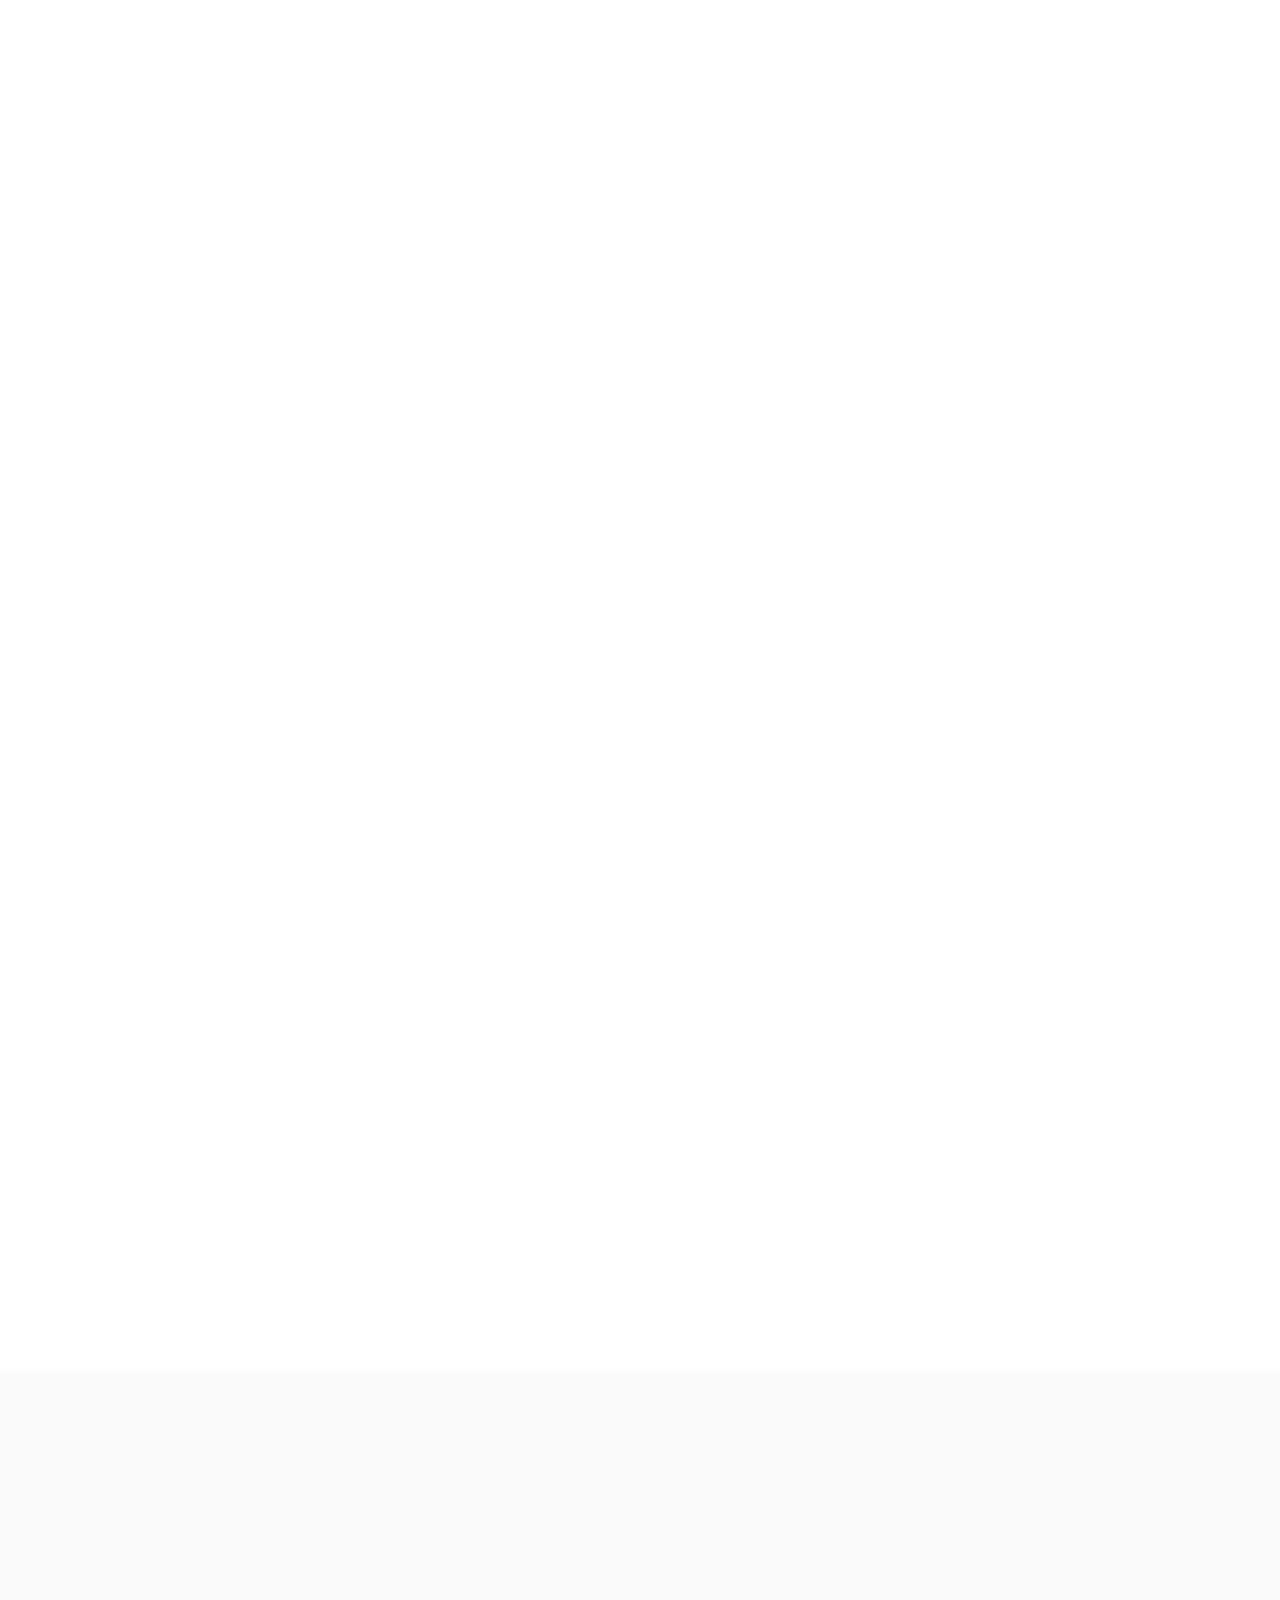
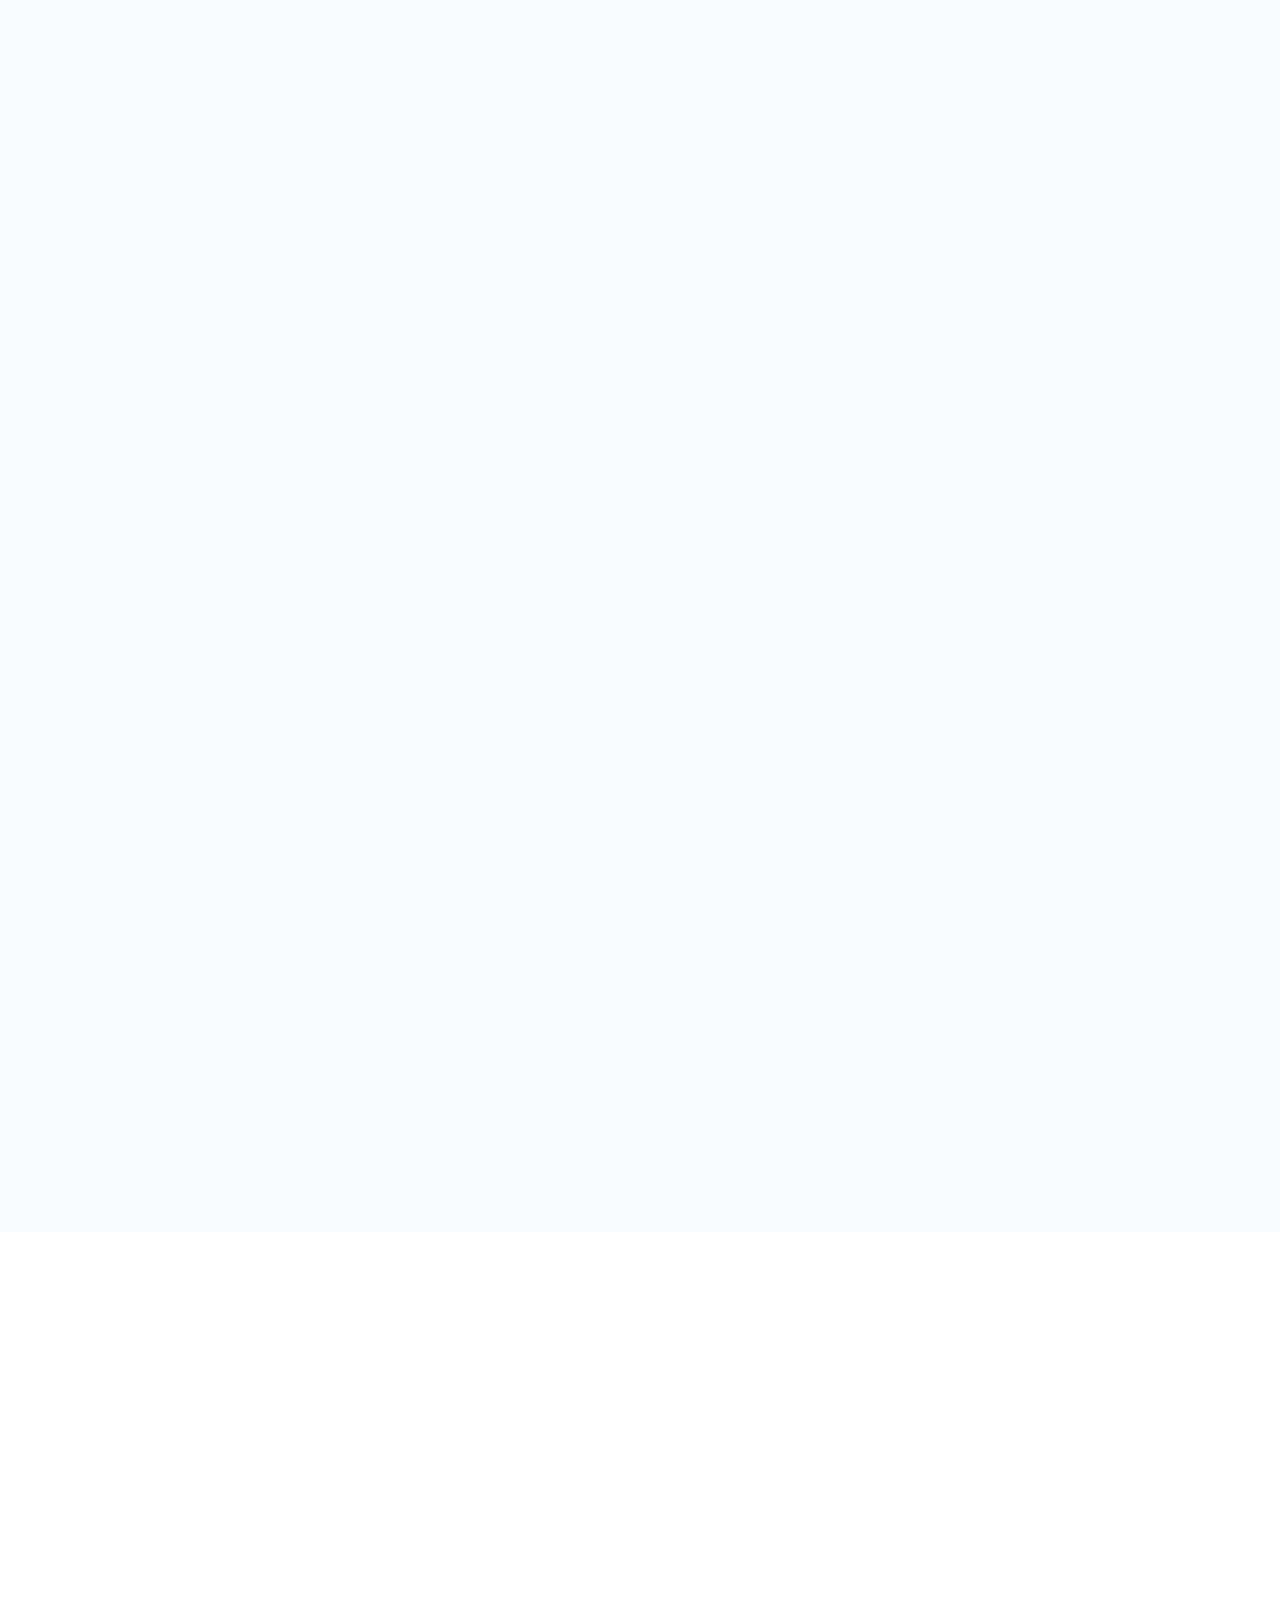
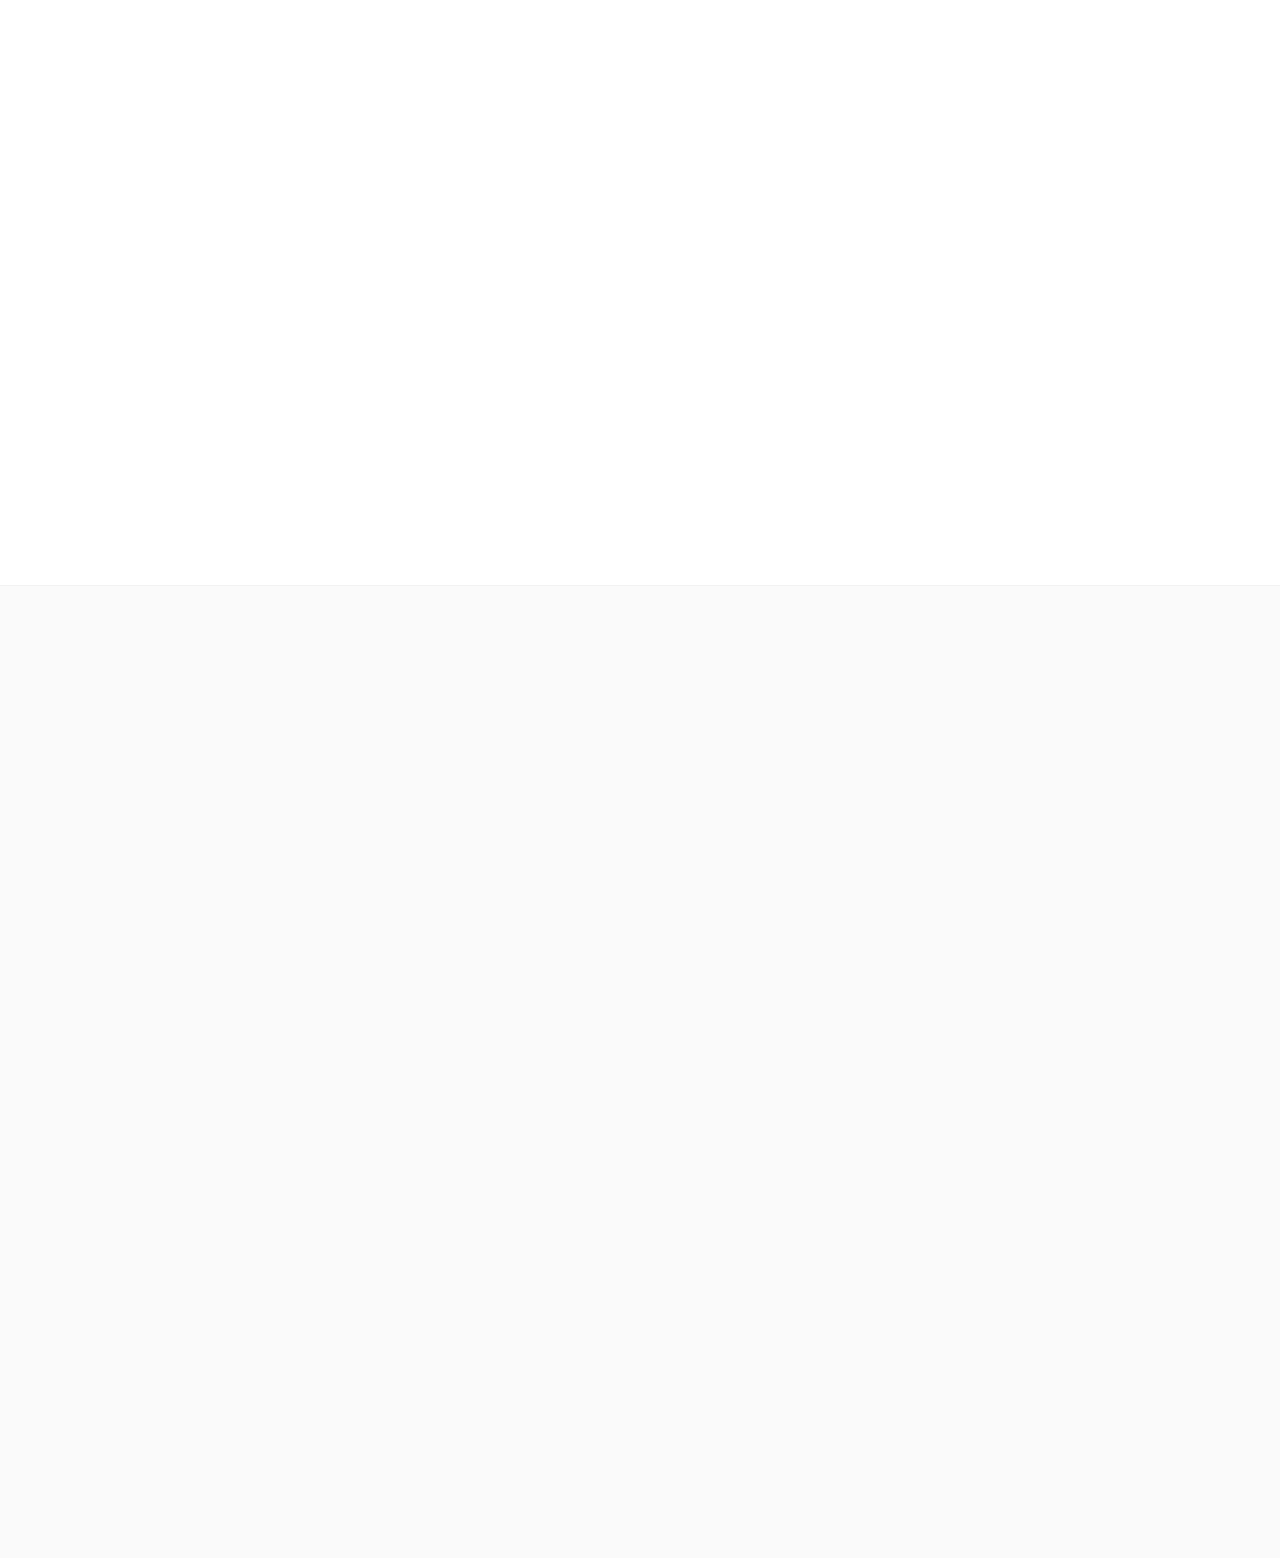
==== commit 4d743d58: "up" ====
--- a/index.html
+++ b/index.html
@@ -687,7 +687,7 @@
             <div class="footer-coluna">
                 <h3 class="titulo-footer">Navegação</h3>
                 <ul class="lista-links-footer">
-                    <li><a href="#solucao">Resultados (Antes e Depois)</a></li>
+                    <li><a href="#solucao">Resultados</a></li>
                     <li><a href="#sobre">Nossa Trajetória</a></li>
                     <li><a href="#servicos">Serviços</a></li>
                     <li><a href="#depoimentos">Avaliações de Clientes</a></li>
